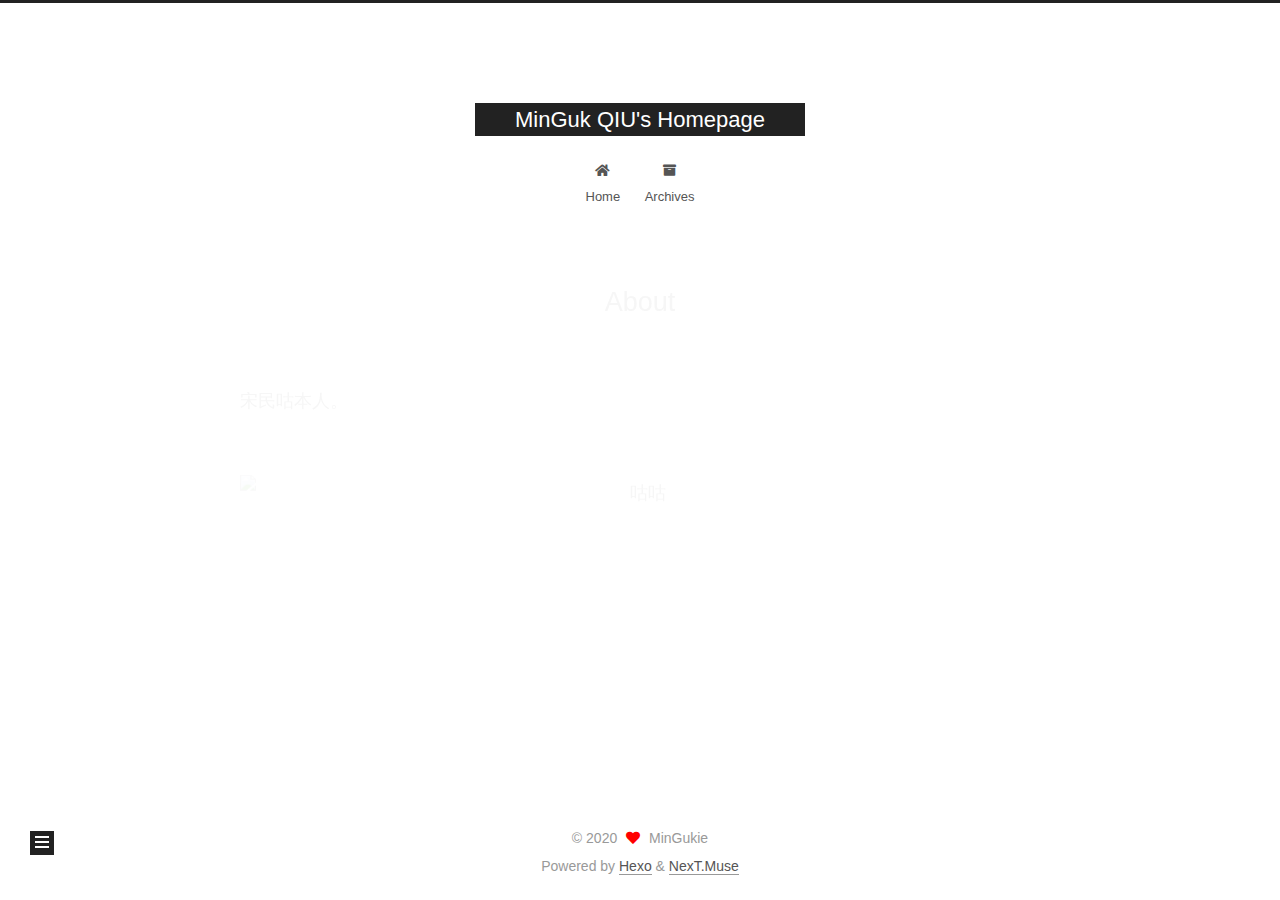
==== about/index.html @ 8b48fa3b "Site updated: 2020-06-20 20:20:13" ====
<!DOCTYPE html>
<html lang="en">
<head>
  <meta charset="UTF-8">
<meta name="viewport" content="width=device-width, initial-scale=1, maximum-scale=2">
<meta name="theme-color" content="#222">
<meta name="generator" content="Hexo 3.9.0">
  <link rel="apple-touch-icon" sizes="180x180" href="/images/apple-touch-icon-next.png">
  <link rel="icon" type="image/png" sizes="32x32" href="/images/favicon-32x32-next.png">
  <link rel="icon" type="image/png" sizes="16x16" href="/images/favicon-16x16-next.png">
  <link rel="mask-icon" href="/images/logo.svg" color="#222">

<link rel="stylesheet" href="/css/main.css">


<link rel="stylesheet" href="/lib/font-awesome/css/all.min.css">

<script id="hexo-configurations">
    var NexT = window.NexT || {};
    var CONFIG = {"hostname":"yoursite.com","root":"/","scheme":"Muse","version":"7.8.0","exturl":false,"sidebar":{"position":"left","display":"post","padding":18,"offset":12,"onmobile":false},"copycode":{"enable":false,"show_result":false,"style":null},"back2top":{"enable":true,"sidebar":false,"scrollpercent":false},"bookmark":{"enable":false,"color":"#222","save":"auto"},"fancybox":false,"mediumzoom":false,"lazyload":false,"pangu":false,"comments":{"style":"tabs","active":null,"storage":true,"lazyload":false,"nav":null},"algolia":{"hits":{"per_page":10},"labels":{"input_placeholder":"Search for Posts","hits_empty":"We didn't find any results for the search: ${query}","hits_stats":"${hits} results found in ${time} ms"}},"localsearch":{"enable":false,"trigger":"auto","top_n_per_article":1,"unescape":false,"preload":false},"motion":{"enable":true,"async":false,"transition":{"post_block":"fadeIn","post_header":"slideDownIn","post_body":"slideDownIn","coll_header":"slideLeftIn","sidebar":"slideUpIn"}}};
  </script>

  <meta name="description" content="宋民咕本人。">
<meta property="og:type" content="website">
<meta property="og:title" content="About">
<meta property="og:url" content="http://yoursite.com/about/index.html">
<meta property="og:site_name" content="MinGuk QIU&#39;s Homepage">
<meta property="og:description" content="宋民咕本人。">
<meta property="og:locale" content="en">
<meta property="og:image" content="http://ww1.sinaimg.cn/large/006yWMp9gy1fmwo9luwwbj30g408zt97.jpg">
<meta property="og:updated_time" content="2019-06-05T09:01:38.000Z">
<meta name="twitter:card" content="summary">
<meta name="twitter:title" content="About">
<meta name="twitter:description" content="宋民咕本人。">
<meta name="twitter:image" content="http://ww1.sinaimg.cn/large/006yWMp9gy1fmwo9luwwbj30g408zt97.jpg">

<link rel="canonical" href="http://yoursite.com/about/">


<script id="page-configurations">
  // https://hexo.io/docs/variables.html
  CONFIG.page = {
    sidebar: "",
    isHome : false,
    isPost : false,
    lang   : 'en'
  };
</script>

  <title>About | MinGuk QIU's Homepage
</title>
  






  <noscript>
  <style>
  .use-motion .brand,
  .use-motion .menu-item,
  .sidebar-inner,
  .use-motion .post-block,
  .use-motion .pagination,
  .use-motion .comments,
  .use-motion .post-header,
  .use-motion .post-body,
  .use-motion .collection-header { opacity: initial; }

  .use-motion .site-title,
  .use-motion .site-subtitle {
    opacity: initial;
    top: initial;
  }

  .use-motion .logo-line-before i { left: initial; }
  .use-motion .logo-line-after i { right: initial; }
  </style>
</noscript>

</head>

<body itemscope itemtype="http://schema.org/WebPage">
  <div class="container use-motion">
    <div class="headband"></div>

    <header class="header" itemscope itemtype="http://schema.org/WPHeader">
      <div class="header-inner"><div class="site-brand-container">
  <div class="site-nav-toggle">
    <div class="toggle" aria-label="Toggle navigation bar">
      <span class="toggle-line toggle-line-first"></span>
      <span class="toggle-line toggle-line-middle"></span>
      <span class="toggle-line toggle-line-last"></span>
    </div>
  </div>

  <div class="site-meta">

    <a href="/" class="brand" rel="start">
      <span class="logo-line-before"><i></i></span>
      <h1 class="site-title">MinGuk QIU's Homepage</h1>
      <span class="logo-line-after"><i></i></span>
    </a>
  </div>

  <div class="site-nav-right">
    <div class="toggle popup-trigger">
    </div>
  </div>
</div>




<nav class="site-nav">
  <ul id="menu" class="main-menu menu">
        <li class="menu-item menu-item-home">

    <a href="/" rel="section"><i class="fa fa-home fa-fw"></i>Home</a>

  </li>
        <li class="menu-item menu-item-archives">

    <a href="/archives/" rel="section"><i class="fa fa-archive fa-fw"></i>Archives</a>

  </li>
  </ul>
</nav>




</div>
    </header>

    
  <div class="back-to-top">
    <i class="fa fa-arrow-up"></i>
    <span>0%</span>
  </div>


    <main class="main">
      <div class="main-inner">
        <div class="content-wrap">
          
  
  

          <div class="content page posts-expand">
            

    
    
    
    <div class="post-block" lang="en">
      <header class="post-header">

<h1 class="post-title" itemprop="name headline">About
</h1>

<div class="post-meta">
  

</div>

</header>

      
      
      
      <div class="post-body">
          <p>宋民咕本人。</p>
<div align="center"><br><img src="http://ww1.sinaimg.cn/large/006yWMp9gy1fmwo9luwwbj30g408zt97.jpg" title="咕咕"><br></div>




      </div>
      
      
      
    </div>
    

    
    
    


          </div>
          
    <div class="comments" id="valine-comments"></div>

<script>
  window.addEventListener('tabs:register', () => {
    let { activeClass } = CONFIG.comments;
    if (CONFIG.comments.storage) {
      activeClass = localStorage.getItem('comments_active') || activeClass;
    }
    if (activeClass) {
      let activeTab = document.querySelector(`a[href="#comment-${activeClass}"]`);
      if (activeTab) {
        activeTab.click();
      }
    }
  });
  if (CONFIG.comments.storage) {
    window.addEventListener('tabs:click', event => {
      if (!event.target.matches('.tabs-comment .tab-content .tab-pane')) return;
      let commentClass = event.target.classList[1];
      localStorage.setItem('comments_active', commentClass);
    });
  }
</script>

        </div>
          
  
  <div class="toggle sidebar-toggle">
    <span class="toggle-line toggle-line-first"></span>
    <span class="toggle-line toggle-line-middle"></span>
    <span class="toggle-line toggle-line-last"></span>
  </div>

  <aside class="sidebar">
    <div class="sidebar-inner">

      <ul class="sidebar-nav motion-element">
        <li class="sidebar-nav-toc">
          Table of Contents
        </li>
        <li class="sidebar-nav-overview">
          Overview
        </li>
      </ul>

      <!--noindex-->
      <div class="post-toc-wrap sidebar-panel">
      </div>
      <!--/noindex-->

      <div class="site-overview-wrap sidebar-panel">
        <div class="site-author motion-element" itemprop="author" itemscope itemtype="http://schema.org/Person">
  <p class="site-author-name" itemprop="name">MinGukie</p>
  <div class="site-description" itemprop="description">Progress, not perfection.</div>
</div>
<div class="site-state-wrap motion-element">
  <nav class="site-state">
      <div class="site-state-item site-state-posts">
          <a href="/archives/">
        
          <span class="site-state-item-count">3</span>
          <span class="site-state-item-name">posts</span>
        </a>
      </div>
      <div class="site-state-item site-state-tags">
        <span class="site-state-item-count">1</span>
        <span class="site-state-item-name">tags</span>
      </div>
  </nav>
</div>



      </div>

    </div>
  </aside>
  <div id="sidebar-dimmer"></div>


      </div>
    </main>

    <footer class="footer">
      <div class="footer-inner">
        

        

<div class="copyright">
  
  &copy; 
  <span itemprop="copyrightYear">2020</span>
  <span class="with-love">
    <i class="fa fa-heart"></i>
  </span>
  <span class="author" itemprop="copyrightHolder">MinGukie</span>
</div>
  <div class="powered-by">Powered by <a href="https://hexo.io" class="theme-link" rel="noopener" target="_blank">Hexo</a> & <a href="https://muse.theme-next.org" class="theme-link" rel="noopener" target="_blank">NexT.Muse</a>
  </div>

        








      </div>
    </footer>
  </div>

  
  <script src="/lib/anime.min.js"></script>
  <script src="/lib/velocity/velocity.min.js"></script>
  <script src="/lib/velocity/velocity.ui.min.js"></script>
<script src="/js/utils.js"></script><script src="/js/motion.js"></script>
<script src="/js/schemes/muse.js"></script>
<script src="/js/next-boot.js"></script>



  















  

  


<script>
NexT.utils.loadComments(document.querySelector('#valine-comments'), () => {
  NexT.utils.getScript('//unpkg.com/valine/dist/Valine.min.js', () => {
    var GUEST = ['nick', 'mail', 'link'];
    var guest = 'nick,mail,link';
    guest = guest.split(',').filter(item => {
      return GUEST.includes(item);
    });
    new Valine({
      el         : '#valine-comments',
      verify     : false,
      notify     : false,
      appId      : 'FqxH0gznSpAzngjdQYqPSKkm-gzGzoHsz',
      appKey     : '3cEfaHCLjLedMYasPHwjASYX',
      placeholder: "Just go go",
      avatar     : 'mm',
      meta       : guest,
      pageSize   : '10' || 10,
      visitor    : false,
      lang       : '' || 'zh-cn',
      path       : location.pathname,
      recordIP   : false,
      serverURLs : ''
    });
  }, window.Valine);
});
</script>

</body>
</html>
---- css/main.css ----
:root {
  --body-bg-color: #fff;
  --content-bg-color: #fff;
  --card-bg-color: #f5f5f5;
  --text-color: #555;
  --blockquote-color: #666;
  --link-color: #555;
  --link-hover-color: #222;
  --brand-color: #fff;
  --brand-hover-color: #fff;
  --table-row-odd-bg-color: #f9f9f9;
  --table-row-hover-bg-color: #f5f5f5;
  --menu-item-bg-color: #f5f5f5;
  --btn-default-bg: #222;
  --btn-default-color: #fff;
  --btn-default-border-color: #222;
  --btn-default-hover-bg: #fff;
  --btn-default-hover-color: #222;
  --btn-default-hover-border-color: #222;
}
html {
  line-height: 1.15; /* 1 */
  -webkit-text-size-adjust: 100%; /* 2 */
}
body {
  margin: 0;
}
main {
  display: block;
}
h1 {
  font-size: 2em;
  margin: 0.67em 0;
}
hr {
  box-sizing: content-box; /* 1 */
  height: 0; /* 1 */
  overflow: visible; /* 2 */
}
pre {
  font-family: monospace, monospace; /* 1 */
  font-size: 1em; /* 2 */
}
a {
  background: transparent;
}
abbr[title] {
  border-bottom: none; /* 1 */
  text-decoration: underline; /* 2 */
  text-decoration: underline dotted; /* 2 */
}
b,
strong {
  font-weight: bolder;
}
code,
kbd,
samp {
  font-family: monospace, monospace; /* 1 */
  font-size: 1em; /* 2 */
}
small {
  font-size: 80%;
}
sub,
sup {
  font-size: 75%;
  line-height: 0;
  position: relative;
  vertical-align: baseline;
}
sub {
  bottom: -0.25em;
}
sup {
  top: -0.5em;
}
img {
  border-style: none;
}
button,
input,
optgroup,
select,
textarea {
  font-family: inherit; /* 1 */
  font-size: 100%; /* 1 */
  line-height: 1.15; /* 1 */
  margin: 0; /* 2 */
}
button,
input {
/* 1 */
  overflow: visible;
}
button,
select {
/* 1 */
  text-transform: none;
}
button,
[type='button'],
[type='reset'],
[type='submit'] {
  -webkit-appearance: button;
}
button::-moz-focus-inner,
[type='button']::-moz-focus-inner,
[type='reset']::-moz-focus-inner,
[type='submit']::-moz-focus-inner {
  border-style: none;
  padding: 0;
}
button:-moz-focusring,
[type='button']:-moz-focusring,
[type='reset']:-moz-focusring,
[type='submit']:-moz-focusring {
  outline: 1px dotted ButtonText;
}
fieldset {
  padding: 0.35em 0.75em 0.625em;
}
legend {
  box-sizing: border-box; /* 1 */
  color: inherit; /* 2 */
  display: table; /* 1 */
  max-width: 100%; /* 1 */
  padding: 0; /* 3 */
  white-space: normal; /* 1 */
}
progress {
  vertical-align: baseline;
}
textarea {
  overflow: auto;
}
[type='checkbox'],
[type='radio'] {
  box-sizing: border-box; /* 1 */
  padding: 0; /* 2 */
}
[type='number']::-webkit-inner-spin-button,
[type='number']::-webkit-outer-spin-button {
  height: auto;
}
[type='search'] {
  outline-offset: -2px; /* 2 */
  -webkit-appearance: textfield; /* 1 */
}
[type='search']::-webkit-search-decoration {
  -webkit-appearance: none;
}
::-webkit-file-upload-button {
  font: inherit; /* 2 */
  -webkit-appearance: button; /* 1 */
}
details {
  display: block;
}
summary {
  display: list-item;
}
template {
  display: none;
}
[hidden] {
  display: none;
}
::selection {
  background: #262a30;
  color: #eee;
}
html,
body {
  height: 100%;
}
body {
  background: var(--body-bg-color);
  color: var(--text-color);
  font-family: 'Lato', "PingFang SC", "Microsoft YaHei", sans-serif;
  font-size: 1em;
  line-height: 2;
}
@media (max-width: 991px) {
  body {
    padding-left: 0 !important;
    padding-right: 0 !important;
  }
}
h1,
h2,
h3,
h4,
h5,
h6 {
  font-family: 'Lato', "PingFang SC", "Microsoft YaHei", sans-serif;
  font-weight: bold;
  line-height: 1.5;
  margin: 20px 0 15px;
}
h1 {
  font-size: 1.5em;
}
h2 {
  font-size: 1.375em;
}
h3 {
  font-size: 1.25em;
}
h4 {
  font-size: 1.125em;
}
h5 {
  font-size: 1em;
}
h6 {
  font-size: 0.875em;
}
p {
  margin: 0 0 20px 0;
}
a,
span.exturl {
  border-bottom: 1px solid #999;
  color: var(--link-color);
  outline: 0;
  text-decoration: none;
  overflow-wrap: break-word;
  word-wrap: break-word;
  cursor: pointer;
}
a:hover,
span.exturl:hover {
  border-bottom-color: var(--link-hover-color);
  color: var(--link-hover-color);
}
iframe,
img,
video {
  display: block;
  margin-left: auto;
  margin-right: auto;
  max-width: 100%;
}
hr {
  background-image: repeating-linear-gradient(-45deg, #ddd, #ddd 4px, transparent 4px, transparent 8px);
  border: 0;
  height: 3px;
  margin: 40px 0;
}
blockquote {
  border-left: 4px solid #ddd;
  color: var(--blockquote-color);
  margin: 0;
  padding: 0 15px;
}
blockquote cite::before {
  content: '-';
  padding: 0 5px;
}
dt {
  font-weight: bold;
}
dd {
  margin: 0;
  padding: 0;
}
kbd {
  background-color: #f5f5f5;
  background-image: linear-gradient(#eee, #fff, #eee);
  border: 1px solid #ccc;
  border-radius: 0.2em;
  box-shadow: 0.1em 0.1em 0.2em rgba(0,0,0,0.1);
  color: #555;
  font-family: inherit;
  padding: 0.1em 0.3em;
  white-space: nowrap;
}
.table-container {
  overflow: auto;
}
table {
  border-collapse: collapse;
  border-spacing: 0;
  font-size: 0.875em;
  margin: 0 0 20px 0;
  width: 100%;
}
tbody tr:nth-of-type(odd) {
  background: var(--table-row-odd-bg-color);
}
tbody tr:hover {
  background: var(--table-row-hover-bg-color);
}
caption,
th,
td {
  font-weight: normal;
  padding: 8px;
  vertical-align: middle;
}
th,
td {
  border: 1px solid #ddd;
  border-bottom: 3px solid #ddd;
}
th {
  font-weight: 700;
  padding-bottom: 10px;
}
td {
  border-bottom-width: 1px;
}
.btn {
  background: var(--btn-default-bg);
  border: 2px solid var(--btn-default-border-color);
  border-radius: 0;
  color: var(--btn-default-color);
  display: inline-block;
  font-size: 0.875em;
  line-height: 2;
  padding: 0 20px;
  text-decoration: none;
  transition-property: background-color;
  transition-delay: 0s;
  transition-duration: 0.2s;
  transition-timing-function: ease-in-out;
}
.btn:hover {
  background: var(--btn-default-hover-bg);
  border-color: var(--btn-default-hover-border-color);
  color: var(--btn-default-hover-color);
}
.btn + .btn {
  margin: 0 0 8px 8px;
}
.btn .fa-fw {
  text-align: left;
  width: 1.285714285714286em;
}
.toggle {
  line-height: 0;
}
.toggle .toggle-line {
  background: #fff;
  display: inline-block;
  height: 2px;
  left: 0;
  position: relative;
  top: 0;
  transition: all 0.4s;
  vertical-align: top;
  width: 100%;
}
.toggle .toggle-line:not(:first-child) {
  margin-top: 3px;
}
.toggle.toggle-arrow .toggle-line-first {
  left: 50%;
  top: 2px;
  transform: rotate(45deg);
  width: 50%;
}
.toggle.toggle-arrow .toggle-line-middle {
  left: 2px;
  width: 90%;
}
.toggle.toggle-arrow .toggle-line-last {
  left: 50%;
  top: -2px;
  transform: rotate(-45deg);
  width: 50%;
}
.toggle.toggle-close .toggle-line-first {
  transform: rotate(-45deg);
  top: 5px;
}
.toggle.toggle-close .toggle-line-middle {
  opacity: 0;
}
.toggle.toggle-close .toggle-line-last {
  transform: rotate(45deg);
  top: -5px;
}
.highlight,
pre {
  background: #f7f7f7;
  color: #4d4d4c;
  line-height: 1.6;
  margin: 0 auto 20px;
}
pre,
code {
  font-family: consolas, Menlo, monospace, "PingFang SC", "Microsoft YaHei";
}
code {
  background: #eee;
  border-radius: 3px;
  color: #555;
  padding: 2px 4px;
  overflow-wrap: break-word;
  word-wrap: break-word;
}
.highlight *::selection {
  background: #d6d6d6;
}
.highlight pre {
  border: 0;
  margin: 0;
  padding: 10px 0;
}
.highlight table {
  border: 0;
  margin: 0;
  width: auto;
}
.highlight td {
  border: 0;
  padding: 0;
}
.highlight figcaption {
  background: #eff2f3;
  color: #4d4d4c;
  display: flex;
  font-size: 0.875em;
  justify-content: space-between;
  line-height: 1.2;
  padding: 0.5em;
}
.highlight figcaption a {
  color: #4d4d4c;
}
.highlight figcaption a:hover {
  border-bottom-color: #4d4d4c;
}
.highlight .gutter {
  -moz-user-select: none;
  -ms-user-select: none;
  -webkit-user-select: none;
  user-select: none;
}
.highlight .gutter pre {
  background: #eff2f3;
  color: #869194;
  padding-left: 10px;
  padding-right: 10px;
  text-align: right;
}
.highlight .code pre {
  background: #f7f7f7;
  padding-left: 10px;
  width: 100%;
}
.gist table {
  width: auto;
}
.gist table td {
  border: 0;
}
pre {
  overflow: auto;
  padding: 10px;
}
pre code {
  background: none;
  color: #4d4d4c;
  font-size: 0.875em;
  padding: 0;
  text-shadow: none;
}
pre .deletion {
  background: #fdd;
}
pre .addition {
  background: #dfd;
}
pre .meta {
  color: #eab700;
  -moz-user-select: none;
  -ms-user-select: none;
  -webkit-user-select: none;
  user-select: none;
}
pre .comment {
  color: #8e908c;
}
pre .variable,
pre .attribute,
pre .tag,
pre .name,
pre .regexp,
pre .ruby .constant,
pre .xml .tag .title,
pre .xml .pi,
pre .xml .doctype,
pre .html .doctype,
pre .css .id,
pre .css .class,
pre .css .pseudo {
  color: #c82829;
}
pre .number,
pre .preprocessor,
pre .built_in,
pre .builtin-name,
pre .literal,
pre .params,
pre .constant,
pre .command {
  color: #f5871f;
}
pre .ruby .class .title,
pre .css .rules .attribute,
pre .string,
pre .symbol,
pre .value,
pre .inheritance,
pre .header,
pre .ruby .symbol,
pre .xml .cdata,
pre .special,
pre .formula {
  color: #718c00;
}
pre .title,
pre .css .hexcolor {
  color: #3e999f;
}
pre .function,
pre .python .decorator,
pre .python .title,
pre .ruby .function .title,
pre .ruby .title .keyword,
pre .perl .sub,
pre .javascript .title,
pre .coffeescript .title {
  color: #4271ae;
}
pre .keyword,
pre .javascript .function {
  color: #8959a8;
}
.blockquote-center {
  border-left: none;
  margin: 40px 0;
  padding: 0;
  position: relative;
  text-align: center;
}
.blockquote-center .fa {
  display: block;
  opacity: 0.6;
  position: absolute;
  width: 100%;
}
.blockquote-center .fa-quote-left {
  border-top: 1px solid #ccc;
  text-align: left;
  top: -20px;
}
.blockquote-center .fa-quote-right {
  border-bottom: 1px solid #ccc;
  text-align: right;
  bottom: -20px;
}
.blockquote-center p,
.blockquote-center div {
  text-align: center;
}
.post-body .group-picture img {
  margin: 0 auto;
  padding: 0 3px;
}
.group-picture-row {
  margin-bottom: 6px;
  overflow: hidden;
}
.group-picture-column {
  float: left;
  margin-bottom: 10px;
}
.post-body .label {
  color: #555;
  display: inline;
  padding: 0 2px;
}
.post-body .label.default {
  background: #f0f0f0;
}
.post-body .label.primary {
  background: #efe6f7;
}
.post-body .label.info {
  background: #e5f2f8;
}
.post-body .label.success {
  background: #e7f4e9;
}
.post-body .label.warning {
  background: #fcf6e1;
}
.post-body .label.danger {
  background: #fae8eb;
}
.post-body .tabs {
  margin-bottom: 20px;
}
.post-body .tabs,
.tabs-comment {
  display: block;
  padding-top: 10px;
  position: relative;
}
.post-body .tabs ul.nav-tabs,
.tabs-comment ul.nav-tabs {
  display: flex;
  flex-wrap: wrap;
  margin: 0;
  margin-bottom: -1px;
  padding: 0;
}
@media (max-width: 413px) {
  .post-body .tabs ul.nav-tabs,
  .tabs-comment ul.nav-tabs {
    display: block;
    margin-bottom: 5px;
  }
}
.post-body .tabs ul.nav-tabs li.tab,
.tabs-comment ul.nav-tabs li.tab {
  border-bottom: 1px solid #ddd;
  border-left: 1px solid transparent;
  border-right: 1px solid transparent;
  border-top: 3px solid transparent;
  flex-grow: 1;
  list-style-type: none;
  border-radius: 0 0 0 0;
}
@media (max-width: 413px) {
  .post-body .tabs ul.nav-tabs li.tab,
  .tabs-comment ul.nav-tabs li.tab {
    border-bottom: 1px solid transparent;
    border-left: 3px solid transparent;
    border-right: 1px solid transparent;
    border-top: 1px solid transparent;
  }
}
@media (max-width: 413px) {
  .post-body .tabs ul.nav-tabs li.tab,
  .tabs-comment ul.nav-tabs li.tab {
    border-radius: 0;
  }
}
.post-body .tabs ul.nav-tabs li.tab a,
.tabs-comment ul.nav-tabs li.tab a {
  border-bottom: initial;
  display: block;
  line-height: 1.8;
  outline: 0;
  padding: 0.25em 0.75em;
  text-align: center;
  transition-delay: 0s;
  transition-duration: 0.2s;
  transition-timing-function: ease-out;
}
.post-body .tabs ul.nav-tabs li.tab a i,
.tabs-comment ul.nav-tabs li.tab a i {
  width: 1.285714285714286em;
}
.post-body .tabs ul.nav-tabs li.tab.active,
.tabs-comment ul.nav-tabs li.tab.active {
  border-bottom: 1px solid transparent;
  border-left: 1px solid #ddd;
  border-right: 1px solid #ddd;
  border-top: 3px solid #fc6423;
}
@media (max-width: 413px) {
  .post-body .tabs ul.nav-tabs li.tab.active,
  .tabs-comment ul.nav-tabs li.tab.active {
    border-bottom: 1px solid #ddd;
    border-left: 3px solid #fc6423;
    border-right: 1px solid #ddd;
    border-top: 1px solid #ddd;
  }
}
.post-body .tabs ul.nav-tabs li.tab.active a,
.tabs-comment ul.nav-tabs li.tab.active a {
  color: var(--link-color);
  cursor: default;
}
.post-body .tabs .tab-content .tab-pane,
.tabs-comment .tab-content .tab-pane {
  border: 1px solid #ddd;
  border-top: 0;
  padding: 20px 20px 0 20px;
  border-radius: 0;
}
.post-body .tabs .tab-content .tab-pane:not(.active),
.tabs-comment .tab-content .tab-pane:not(.active) {
  display: none;
}
.post-body .tabs .tab-content .tab-pane.active,
.tabs-comment .tab-content .tab-pane.active {
  display: block;
}
.post-body .tabs .tab-content .tab-pane.active:nth-of-type(1),
.tabs-comment .tab-content .tab-pane.active:nth-of-type(1) {
  border-radius: 0 0 0 0;
}
@media (max-width: 413px) {
  .post-body .tabs .tab-content .tab-pane.active:nth-of-type(1),
  .tabs-comment .tab-content .tab-pane.active:nth-of-type(1) {
    border-radius: 0;
  }
}
.post-body .note {
  border-radius: 3px;
  margin-bottom: 20px;
  padding: 1em;
  position: relative;
  border: 1px solid #eee;
  border-left-width: 5px;
}
.post-body .note h2,
.post-body .note h3,
.post-body .note h4,
.post-body .note h5,
.post-body .note h6 {
  margin-top: 0;
  border-bottom: initial;
  margin-bottom: 0;
  padding-top: 0;
}
.post-body .note p:first-child,
.post-body .note ul:first-child,
.post-body .note ol:first-child,
.post-body .note table:first-child,
.post-body .note pre:first-child,
.post-body .note blockquote:first-child,
.post-body .note img:first-child {
  margin-top: 0;
}
.post-body .note p:last-child,
.post-body .note ul:last-child,
.post-body .note ol:last-child,
.post-body .note table:last-child,
.post-body .note pre:last-child,
.post-body .note blockquote:last-child,
.post-body .note img:last-child {
  margin-bottom: 0;
}
.post-body .note.default {
  border-left-color: #777;
}
.post-body .note.default h2,
.post-body .note.default h3,
.post-body .note.default h4,
.post-body .note.default h5,
.post-body .note.default h6 {
  color: #777;
}
.post-body .note.primary {
  border-left-color: #6f42c1;
}
.post-body .note.primary h2,
.post-body .note.primary h3,
.post-body .note.primary h4,
.post-body .note.primary h5,
.post-body .note.primary h6 {
  color: #6f42c1;
}
.post-body .note.info {
  border-left-color: #428bca;
}
.post-body .note.info h2,
.post-body .note.info h3,
.post-body .note.info h4,
.post-body .note.info h5,
.post-body .note.info h6 {
  color: #428bca;
}
.post-body .note.success {
  border-left-color: #5cb85c;
}
.post-body .note.success h2,
.post-body .note.success h3,
.post-body .note.success h4,
.post-body .note.success h5,
.post-body .note.success h6 {
  color: #5cb85c;
}
.post-body .note.warning {
  border-left-color: #f0ad4e;
}
.post-body .note.warning h2,
.post-body .note.warning h3,
.post-body .note.warning h4,
.post-body .note.warning h5,
.post-body .note.warning h6 {
  color: #f0ad4e;
}
.post-body .note.danger {
  border-left-color: #d9534f;
}
.post-body .note.danger h2,
.post-body .note.danger h3,
.post-body .note.danger h4,
.post-body .note.danger h5,
.post-body .note.danger h6 {
  color: #d9534f;
}
.pagination .prev,
.pagination .next,
.pagination .page-number,
.pagination .space {
  display: inline-block;
  margin: 0 10px;
  padding: 0 11px;
  position: relative;
  top: -1px;
}
@media (max-width: 767px) {
  .pagination .prev,
  .pagination .next,
  .pagination .page-number,
  .pagination .space {
    margin: 0 5px;
  }
}
.pagination {
  border-top: 1px solid #eee;
  margin: 120px 0 0;
  text-align: center;
}
.pagination .prev,
.pagination .next,
.pagination .page-number {
  border-bottom: 0;
  border-top: 1px solid #eee;
  transition-property: border-color;
  transition-delay: 0s;
  transition-duration: 0.2s;
  transition-timing-function: ease-in-out;
}
.pagination .prev:hover,
.pagination .next:hover,
.pagination .page-number:hover {
  border-top-color: #222;
}
.pagination .space {
  margin: 0;
  padding: 0;
}
.pagination .prev {
  margin-left: 0;
}
.pagination .next {
  margin-right: 0;
}
.pagination .page-number.current {
  background: #ccc;
  border-top-color: #ccc;
  color: #fff;
}
@media (max-width: 767px) {
  .pagination {
    border-top: none;
  }
  .pagination .prev,
  .pagination .next,
  .pagination .page-number {
    border-bottom: 1px solid #eee;
    border-top: 0;
    margin-bottom: 10px;
    padding: 0 10px;
  }
  .pagination .prev:hover,
  .pagination .next:hover,
  .pagination .page-number:hover {
    border-bottom-color: #222;
  }
}
.comments {
  margin-top: 60px;
  overflow: hidden;
}
.comment-button-group {
  display: flex;
  flex-wrap: wrap-reverse;
  justify-content: center;
  margin: 1em 0;
}
.comment-button-group .comment-button {
  margin: 0.1em 0.2em;
}
.comment-button-group .comment-button.active {
  background: var(--btn-default-hover-bg);
  border-color: var(--btn-default-hover-border-color);
  color: var(--btn-default-hover-color);
}
.comment-position {
  display: none;
}
.comment-position.active {
  display: block;
}
.tabs-comment {
  background: var(--content-bg-color);
  margin-top: 4em;
  padding-top: 0;
}
.tabs-comment .comments {
  border: 0;
  box-shadow: none;
  margin-top: 0;
  padding-top: 0;
}
.container {
  min-height: 100%;
  position: relative;
}
.main-inner {
  margin: 0 auto;
  width: 700px;
}
@media (min-width: 1200px) {
  .main-inner {
    width: 800px;
  }
}
@media (min-width: 1600px) {
  .main-inner {
    width: 900px;
  }
}
@media (max-width: 767px) {
  .content-wrap {
    padding: 0 20px;
  }
}
.header {
  background: transparent;
}
.header-inner {
  margin: 0 auto;
  width: 700px;
}
@media (min-width: 1200px) {
  .header-inner {
    width: 800px;
  }
}
@media (min-width: 1600px) {
  .header-inner {
    width: 900px;
  }
}
.site-brand-container {
  display: flex;
  flex-shrink: 0;
  padding: 0 10px;
}
.headband {
  background: #222;
  height: 3px;
}
.site-meta {
  flex-grow: 1;
  text-align: center;
}
@media (max-width: 767px) {
  .site-meta {
    text-align: center;
  }
}
.brand {
  border-bottom: none;
  color: var(--brand-color);
  display: inline-block;
  line-height: 1.375em;
  padding: 0 40px;
  position: relative;
}
.brand:hover {
  color: var(--brand-hover-color);
}
.site-title {
  font-family: 'Lato', "PingFang SC", "Microsoft YaHei", sans-serif;
  font-size: 1.375em;
  font-weight: normal;
  margin: 0;
}
.site-subtitle {
  color: #999;
  font-size: 0.8125em;
  margin: 10px 0;
}
.use-motion .brand {
  opacity: 0;
}
.use-motion .site-title,
.use-motion .site-subtitle,
.use-motion .custom-logo-image {
  opacity: 0;
  position: relative;
  top: -10px;
}
.site-nav-toggle,
.site-nav-right {
  display: none;
}
@media (max-width: 767px) {
  .site-nav-toggle,
  .site-nav-right {
    display: flex;
    flex-direction: column;
    justify-content: center;
  }
}
.site-nav-toggle .toggle,
.site-nav-right .toggle {
  color: var(--text-color);
  padding: 10px;
  width: 22px;
}
.site-nav-toggle .toggle .toggle-line,
.site-nav-right .toggle .toggle-line {
  background: var(--text-color);
  border-radius: 1px;
}
.site-nav {
  display: block;
}
@media (max-width: 767px) {
  .site-nav {
    clear: both;
    display: none;
  }
}
.site-nav.site-nav-on {
  display: block;
}
.menu {
  margin-top: 20px;
  padding-left: 0;
  text-align: center;
}
.menu-item {
  display: inline-block;
  list-style: none;
  margin: 0 10px;
}
@media (max-width: 767px) {
  .menu-item {
    display: block;
    margin-top: 10px;
  }
  .menu-item.menu-item-search {
    display: none;
  }
}
.menu-item a,
.menu-item span.exturl {
  border-bottom: 0;
  display: block;
  font-size: 0.8125em;
  transition-property: border-color;
  transition-delay: 0s;
  transition-duration: 0.2s;
  transition-timing-function: ease-in-out;
}
@media (hover: none) {
  .menu-item a:hover,
  .menu-item span.exturl:hover {
    border-bottom-color: transparent !important;
  }
}
.menu-item .fa,
.menu-item .fab,
.menu-item .far,
.menu-item .fas {
  margin-right: 8px;
}
.menu-item .badge {
  display: inline-block;
  font-weight: bold;
  line-height: 1;
  margin-left: 0.35em;
  margin-top: 0.35em;
  text-align: center;
  white-space: nowrap;
}
@media (max-width: 767px) {
  .menu-item .badge {
    float: right;
    margin-left: 0;
  }
}
.menu-item-active a,
.menu .menu-item a:hover,
.menu .menu-item span.exturl:hover {
  background: var(--menu-item-bg-color);
}
.use-motion .menu-item {
  opacity: 0;
}
.sidebar {
  background: #222;
  bottom: 0;
  box-shadow: inset 0 2px 6px #000;
  position: fixed;
  top: 0;
}
@media (max-width: 991px) {
  .sidebar {
    display: none;
  }
}
.sidebar-inner {
  color: #999;
  padding: 18px 10px;
  text-align: center;
}
.cc-license {
  margin-top: 10px;
  text-align: center;
}
.cc-license .cc-opacity {
  border-bottom: none;
  opacity: 0.7;
}
.cc-license .cc-opacity:hover {
  opacity: 0.9;
}
.cc-license img {
  display: inline-block;
}
.site-author-image {
  border: 2px solid #333;
  display: block;
  margin: 0 auto;
  max-width: 96px;
  padding: 2px;
}
.site-author-name {
  color: #f5f5f5;
  font-weight: normal;
  margin: 5px 0 0;
  text-align: center;
}
.site-description {
  color: #999;
  font-size: 1em;
  margin-top: 5px;
  text-align: center;
}
.links-of-author {
  margin-top: 15px;
}
.links-of-author a,
.links-of-author span.exturl {
  border-bottom-color: #555;
  display: inline-block;
  font-size: 0.8125em;
  margin-bottom: 10px;
  margin-right: 10px;
  vertical-align: middle;
}
.links-of-author a::before,
.links-of-author span.exturl::before {
  background: #f4ff42;
  border-radius: 50%;
  content: ' ';
  display: inline-block;
  height: 4px;
  margin-right: 3px;
  vertical-align: middle;
  width: 4px;
}
.sidebar-button {
  margin-top: 15px;
}
.sidebar-button a {
  border: 1px solid #fc6423;
  border-radius: 4px;
  color: #fc6423;
  display: inline-block;
  padding: 0 15px;
}
.sidebar-button a .fa,
.sidebar-button a .fab,
.sidebar-button a .far,
.sidebar-button a .fas {
  margin-right: 5px;
}
.sidebar-button a:hover {
  background: #fc6423;
  border: 1px solid #fc6423;
  color: #fff;
}
.sidebar-button a:hover .fa,
.sidebar-button a:hover .fab,
.sidebar-button a:hover .far,
.sidebar-button a:hover .fas {
  color: #fff;
}
.links-of-blogroll {
  font-size: 0.8125em;
  margin-top: 10px;
}
.links-of-blogroll-title {
  font-size: 0.875em;
  font-weight: 600;
  margin-top: 0;
}
.links-of-blogroll-list {
  list-style: none;
  margin: 0;
  padding: 0;
}
#sidebar-dimmer {
  display: none;
}
@media (max-width: 767px) {
  #sidebar-dimmer {
    background: #000;
    display: block;
    height: 100%;
    left: 100%;
    opacity: 0;
    position: fixed;
    top: 0;
    width: 100%;
    z-index: 1100;
  }
  .sidebar-active + #sidebar-dimmer {
    opacity: 0.7;
    transform: translateX(-100%);
    transition: opacity 0.5s;
  }
}
.sidebar-nav {
  margin: 0;
  padding-bottom: 20px;
  padding-left: 0;
}
.sidebar-nav li {
  border-bottom: 1px solid transparent;
  color: #666;
  cursor: pointer;
  display: inline-block;
  font-size: 0.875em;
}
.sidebar-nav li.sidebar-nav-overview {
  margin-left: 10px;
}
.sidebar-nav li:hover {
  color: #f5f5f5;
}
.sidebar-nav .sidebar-nav-active {
  border-bottom-color: #87daff;
  color: #87daff;
}
.sidebar-nav .sidebar-nav-active:hover {
  color: #87daff;
}
.sidebar-panel {
  display: none;
  overflow-x: hidden;
  overflow-y: auto;
}
.sidebar-panel-active {
  display: block;
}
.sidebar-toggle {
  background: #222;
  bottom: 45px;
  cursor: pointer;
  height: 14px;
  left: 30px;
  padding: 5px;
  position: fixed;
  width: 14px;
  z-index: 1300;
}
@media (max-width: 991px) {
  .sidebar-toggle {
    left: 20px;
    opacity: 0.8;
    display: none;
  }
}
.sidebar-toggle:hover .toggle-line {
  background: #87daff;
}
.post-toc {
  font-size: 0.875em;
}
.post-toc ol {
  list-style: none;
  margin: 0;
  padding: 0 2px 5px 10px;
  text-align: left;
}
.post-toc ol > ol {
  padding-left: 0;
}
.post-toc ol a {
  transition-property: all;
  transition-delay: 0s;
  transition-duration: 0.2s;
  transition-timing-function: ease-in-out;
}
.post-toc .nav-item {
  line-height: 1.8;
  overflow: hidden;
  text-overflow: ellipsis;
  white-space: nowrap;
}
.post-toc .nav .nav-child {
  display: none;
}
.post-toc .nav .active > .nav-child {
  display: block;
}
.post-toc .nav .active-current > .nav-child {
  display: block;
}
.post-toc .nav .active-current > .nav-child > .nav-item {
  display: block;
}
.post-toc .nav .active > a {
  border-bottom-color: #87daff;
  color: #87daff;
}
.post-toc .nav .active-current > a {
  color: #87daff;
}
.post-toc .nav .active-current > a:hover {
  color: #87daff;
}
.site-state {
  display: flex;
  justify-content: center;
  line-height: 1.4;
  margin-top: 10px;
  overflow: hidden;
  text-align: center;
  white-space: nowrap;
}
.site-state-item {
  padding: 0 15px;
}
.site-state-item:not(:first-child) {
  border-left: 1px solid #333;
}
.site-state-item a {
  border-bottom: none;
}
.site-state-item-count {
  display: block;
  font-size: 1.25em;
  font-weight: 600;
  text-align: center;
}
.site-state-item-name {
  color: inherit;
  font-size: 0.875em;
}
.footer {
  color: #999;
  font-size: 0.875em;
  padding: 20px 0;
}
.footer.footer-fixed {
  bottom: 0;
  left: 0;
  position: absolute;
  right: 0;
}
.footer-inner {
  box-sizing: border-box;
  margin: 0 auto;
  text-align: center;
  width: 700px;
}
@media (min-width: 1200px) {
  .footer-inner {
    width: 800px;
  }
}
@media (min-width: 1600px) {
  .footer-inner {
    width: 900px;
  }
}
.languages {
  display: inline-block;
  font-size: 1.125em;
  position: relative;
}
.languages .lang-select-label span {
  margin: 0 0.5em;
}
.languages .lang-select {
  height: 100%;
  left: 0;
  opacity: 0;
  position: absolute;
  top: 0;
  width: 100%;
}
.with-love {
  color: #ff0000;
  display: inline-block;
  margin: 0 5px;
}
.powered-by,
.theme-info {
  display: inline-block;
}
@-moz-keyframes iconAnimate {
  0%, 100% {
    transform: scale(1);
  }
  10%, 30% {
    transform: scale(0.9);
  }
  20%, 40%, 60%, 80% {
    transform: scale(1.1);
  }
  50%, 70% {
    transform: scale(1.1);
  }
}
@-webkit-keyframes iconAnimate {
  0%, 100% {
    transform: scale(1);
  }
  10%, 30% {
    transform: scale(0.9);
  }
  20%, 40%, 60%, 80% {
    transform: scale(1.1);
  }
  50%, 70% {
    transform: scale(1.1);
  }
}
@-o-keyframes iconAnimate {
  0%, 100% {
    transform: scale(1);
  }
  10%, 30% {
    transform: scale(0.9);
  }
  20%, 40%, 60%, 80% {
    transform: scale(1.1);
  }
  50%, 70% {
    transform: scale(1.1);
  }
}
@keyframes iconAnimate {
  0%, 100% {
    transform: scale(1);
  }
  10%, 30% {
    transform: scale(0.9);
  }
  20%, 40%, 60%, 80% {
    transform: scale(1.1);
  }
  50%, 70% {
    transform: scale(1.1);
  }
}
.back-to-top {
  font-size: 12px;
  text-align: center;
  transition-delay: 0s;
  transition-duration: 0.2s;
  transition-timing-function: ease-in-out;
}
.back-to-top {
  background: #222;
  bottom: -100px;
  box-sizing: border-box;
  color: #fff;
  cursor: pointer;
  left: 30px;
  opacity: 1;
  padding: 0 6px;
  position: fixed;
  transition-property: bottom;
  z-index: 1300;
  width: 24px;
}
.back-to-top span {
  display: none;
}
.back-to-top:hover {
  color: #87daff;
}
.back-to-top.back-to-top-on {
  bottom: 19px;
}
@media (max-width: 991px) {
  .back-to-top {
    left: 20px;
    opacity: 0.8;
  }
}
.post-body {
  font-family: 'Lato', "PingFang SC", "Microsoft YaHei", sans-serif;
  overflow-wrap: break-word;
  word-wrap: break-word;
}
@media (min-width: 1200px) {
  .post-body {
    font-size: 1.125em;
  }
}
.post-body .exturl .fa {
  font-size: 0.875em;
  margin-left: 4px;
}
.post-body .image-caption,
.post-body .figure .caption {
  color: #999;
  font-size: 0.875em;
  font-weight: bold;
  line-height: 1;
  margin: -20px auto 15px;
  text-align: center;
}
.post-sticky-flag {
  display: inline-block;
  transform: rotate(30deg);
}
.post-button {
  margin-top: 40px;
  text-align: center;
}
.use-motion .post-block,
.use-motion .pagination,
.use-motion .comments {
  opacity: 0;
}
.use-motion .post-header {
  opacity: 0;
}
.use-motion .post-body {
  opacity: 0;
}
.use-motion .collection-header {
  opacity: 0;
}
.posts-collapse {
  margin-left: 35px;
  position: relative;
}
@media (max-width: 767px) {
  .posts-collapse {
    margin-left: 0px;
    margin-right: 0px;
  }
}
.posts-collapse .collection-title {
  font-size: 1.125em;
  position: relative;
}
.posts-collapse .collection-title::before {
  background: #999;
  border: 1px solid #fff;
  border-radius: 50%;
  content: ' ';
  height: 10px;
  left: 0;
  margin-left: -6px;
  margin-top: -4px;
  position: absolute;
  top: 50%;
  width: 10px;
}
.posts-collapse .collection-year {
  font-size: 1.5em;
  font-weight: bold;
  margin: 60px 0;
  position: relative;
}
.posts-collapse .collection-year::before {
  background: #bbb;
  border-radius: 50%;
  content: ' ';
  height: 8px;
  left: 0;
  margin-left: -4px;
  margin-top: -4px;
  position: absolute;
  top: 50%;
  width: 8px;
}
.posts-collapse .collection-header {
  display: block;
  margin: 0 0 0 20px;
}
.posts-collapse .collection-header small {
  color: #bbb;
  margin-left: 5px;
}
.posts-collapse .post-header {
  border-bottom: 1px dashed #ccc;
  margin: 30px 0;
  padding-left: 15px;
  position: relative;
  transition-property: border;
  transition-delay: 0s;
  transition-duration: 0.2s;
  transition-timing-function: ease-in-out;
}
.posts-collapse .post-header::before {
  background: #bbb;
  border: 1px solid #fff;
  border-radius: 50%;
  content: ' ';
  height: 6px;
  left: 0;
  margin-left: -4px;
  position: absolute;
  top: 0.75em;
  transition-property: background;
  width: 6px;
  transition-delay: 0s;
  transition-duration: 0.2s;
  transition-timing-function: ease-in-out;
}
.posts-collapse .post-header:hover {
  border-bottom-color: #666;
}
.posts-collapse .post-header:hover::before {
  background: #222;
}
.posts-collapse .post-meta {
  display: inline;
  font-size: 0.75em;
  margin-right: 10px;
}
.posts-collapse .post-title {
  display: inline;
}
.posts-collapse .post-title a,
.posts-collapse .post-title span.exturl {
  border-bottom: none;
  color: var(--link-color);
}
.posts-collapse .post-title .fa-external-link-alt {
  font-size: 0.875em;
  margin-left: 5px;
}
.posts-collapse::before {
  background: #f5f5f5;
  content: ' ';
  height: 100%;
  left: 0;
  margin-left: -2px;
  position: absolute;
  top: 1.25em;
  width: 4px;
}
.post-eof {
  background: #ccc;
  height: 1px;
  margin: 80px auto 60px;
  text-align: center;
  width: 8%;
}
.post-block:last-of-type .post-eof {
  display: none;
}
.content {
  padding-top: 40px;
}
@media (min-width: 992px) {
  .post-body {
    text-align: justify;
  }
}
@media (max-width: 991px) {
  .post-body {
    text-align: justify;
  }
}
.post-body h1,
.post-body h2,
.post-body h3,
.post-body h4,
.post-body h5,
.post-body h6 {
  padding-top: 10px;
}
.post-body h1 .header-anchor,
.post-body h2 .header-anchor,
.post-body h3 .header-anchor,
.post-body h4 .header-anchor,
.post-body h5 .header-anchor,
.post-body h6 .header-anchor {
  border-bottom-style: none;
  color: #ccc;
  float: right;
  margin-left: 10px;
  visibility: hidden;
}
.post-body h1 .header-anchor:hover,
.post-body h2 .header-anchor:hover,
.post-body h3 .header-anchor:hover,
.post-body h4 .header-anchor:hover,
.post-body h5 .header-anchor:hover,
.post-body h6 .header-anchor:hover {
  color: inherit;
}
.post-body h1:hover .header-anchor,
.post-body h2:hover .header-anchor,
.post-body h3:hover .header-anchor,
.post-body h4:hover .header-anchor,
.post-body h5:hover .header-anchor,
.post-body h6:hover .header-anchor {
  visibility: visible;
}
.post-body iframe,
.post-body img,
.post-body video {
  margin-bottom: 20px;
}
.post-body .video-container {
  height: 0;
  margin-bottom: 20px;
  overflow: hidden;
  padding-top: 75%;
  position: relative;
  width: 100%;
}
.post-body .video-container iframe,
.post-body .video-container object,
.post-body .video-container embed {
  height: 100%;
  left: 0;
  margin: 0;
  position: absolute;
  top: 0;
  width: 100%;
}
.post-gallery {
  align-items: center;
  display: grid;
  grid-gap: 10px;
  grid-template-columns: 1fr 1fr 1fr;
  margin-bottom: 20px;
}
@media (max-width: 767px) {
  .post-gallery {
    grid-template-columns: 1fr 1fr;
  }
}
.post-gallery a {
  border: 0;
}
.post-gallery img {
  margin: 0;
}
.posts-expand .post-header {
  font-size: 1.125em;
}
.posts-expand .post-title {
  font-size: 1.5em;
  font-weight: normal;
  margin: initial;
  text-align: center;
  overflow-wrap: break-word;
  word-wrap: break-word;
}
.posts-expand .post-title-link {
  border-bottom: none;
  color: var(--link-color);
  display: inline-block;
  position: relative;
  vertical-align: top;
}
.posts-expand .post-title-link::before {
  background: var(--link-color);
  bottom: 0;
  content: '';
  height: 2px;
  left: 0;
  position: absolute;
  transform: scaleX(0);
  visibility: hidden;
  width: 100%;
  transition-delay: 0s;
  transition-duration: 0.2s;
  transition-timing-function: ease-in-out;
}
.posts-expand .post-title-link:hover::before {
  transform: scaleX(1);
  visibility: visible;
}
.posts-expand .post-title-link .fa-external-link-alt {
  font-size: 0.875em;
  margin-left: 5px;
}
.posts-expand .post-meta {
  color: #999;
  font-family: 'Lato', "PingFang SC", "Microsoft YaHei", sans-serif;
  font-size: 0.75em;
  margin: 3px 0 60px 0;
  text-align: center;
}
.posts-expand .post-meta .post-description {
  font-size: 0.875em;
  margin-top: 2px;
}
.posts-expand .post-meta time {
  border-bottom: 1px dashed #999;
  cursor: pointer;
}
.post-meta .post-meta-item + .post-meta-item::before {
  content: '|';
  margin: 0 0.5em;
}
.post-meta-divider {
  margin: 0 0.5em;
}
.post-meta-item-icon {
  margin-right: 3px;
}
@media (max-width: 991px) {
  .post-meta-item-icon {
    display: inline-block;
  }
}
@media (max-width: 991px) {
  .post-meta-item-text {
    display: none;
  }
}
.post-nav {
  border-top: 1px solid #eee;
  display: flex;
  justify-content: space-between;
  margin-top: 15px;
  padding: 10px 5px 0;
}
.post-nav-item {
  flex: 1;
}
.post-nav-item a {
  border-bottom: none;
  display: block;
  font-size: 0.875em;
  line-height: 1.6;
  position: relative;
}
.post-nav-item a:active {
  top: 2px;
}
.post-nav-item .fa {
  font-size: 0.75em;
}
.post-nav-item:first-child {
  margin-right: 15px;
}
.post-nav-item:first-child .fa {
  margin-right: 5px;
}
.post-nav-item:last-child {
  margin-left: 15px;
  text-align: right;
}
.post-nav-item:last-child .fa {
  margin-left: 5px;
}
.rtl.post-body p,
.rtl.post-body a,
.rtl.post-body h1,
.rtl.post-body h2,
.rtl.post-body h3,
.rtl.post-body h4,
.rtl.post-body h5,
.rtl.post-body h6,
.rtl.post-body li,
.rtl.post-body ul,
.rtl.post-body ol {
  direction: rtl;
  font-family: UKIJ Ekran;
}
.rtl.post-title {
  font-family: UKIJ Ekran;
}
.post-tags {
  margin-top: 40px;
  text-align: center;
}
.post-tags a {
  display: inline-block;
  font-size: 0.8125em;
}
.post-tags a:not(:last-child) {
  margin-right: 10px;
}
.post-widgets {
  border-top: 1px solid #eee;
  margin-top: 15px;
  text-align: center;
}
.wp_rating {
  height: 20px;
  line-height: 20px;
  margin-top: 10px;
  padding-top: 6px;
  text-align: center;
}
.social-like {
  display: flex;
  font-size: 0.875em;
  justify-content: center;
  text-align: center;
}
.reward-container {
  margin: 20px auto;
  padding: 10px 0;
  text-align: center;
  width: 90%;
}
.reward-container button {
  background: transparent;
  border: 1px solid #fc6423;
  border-radius: 0;
  color: #fc6423;
  cursor: pointer;
  line-height: 2;
  outline: 0;
  padding: 0 15px;
  vertical-align: text-top;
}
.reward-container button:hover {
  background: #fc6423;
  border: 1px solid transparent;
  color: #fa9366;
}
#qr {
  padding-top: 20px;
}
#qr a {
  border: 0;
}
#qr img {
  display: inline-block;
  margin: 0.8em 2em 0 2em;
  max-width: 100%;
  width: 180px;
}
#qr p {
  text-align: center;
}
.category-all-page .category-all-title {
  text-align: center;
}
.category-all-page .category-all {
  margin-top: 20px;
}
.category-all-page .category-list {
  list-style: none;
  margin: 0;
  padding: 0;
}
.category-all-page .category-list-item {
  margin: 5px 10px;
}
.category-all-page .category-list-count {
  color: #bbb;
}
.category-all-page .category-list-count::before {
  content: ' (';
  display: inline;
}
.category-all-page .category-list-count::after {
  content: ') ';
  display: inline;
}
.category-all-page .category-list-child {
  padding-left: 10px;
}
.event-list {
  padding: 0;
}
.event-list hr {
  background: #222;
  margin: 20px 0 45px 0;
}
.event-list hr::after {
  background: #222;
  color: #fff;
  content: 'NOW';
  display: inline-block;
  font-weight: bold;
  padding: 0 5px;
  text-align: right;
}
.event-list .event {
  background: #222;
  margin: 20px 0;
  min-height: 40px;
  padding: 15px 0 15px 10px;
}
.event-list .event .event-summary {
  color: #fff;
  margin: 0;
  padding-bottom: 3px;
}
.event-list .event .event-summary::before {
  animation: dot-flash 1s alternate infinite ease-in-out;
  color: #fff;
  content: '\f111';
  display: inline-block;
  font-size: 10px;
  margin-right: 25px;
  vertical-align: middle;
  font-family: 'Font Awesome 5 Free';
  font-weight: 900;
}
.event-list .event .event-relative-time {
  color: #bbb;
  display: inline-block;
  font-size: 12px;
  font-weight: normal;
  padding-left: 12px;
}
.event-list .event .event-details {
  color: #fff;
  display: block;
  line-height: 18px;
  margin-left: 56px;
  padding-bottom: 6px;
  padding-top: 3px;
  text-indent: -24px;
}
.event-list .event .event-details::before {
  color: #fff;
  display: inline-block;
  margin-right: 9px;
  text-align: center;
  text-indent: 0;
  width: 14px;
  font-family: 'Font Awesome 5 Free';
  font-weight: 900;
}
.event-list .event .event-details.event-location::before {
  content: '\f041';
}
.event-list .event .event-details.event-duration::before {
  content: '\f017';
}
.event-list .event-past {
  background: #f5f5f5;
}
.event-list .event-past .event-summary,
.event-list .event-past .event-details {
  color: #bbb;
  opacity: 0.9;
}
.event-list .event-past .event-summary::before,
.event-list .event-past .event-details::before {
  animation: none;
  color: #bbb;
}
@-moz-keyframes dot-flash {
  from {
    opacity: 1;
    transform: scale(1);
  }
  to {
    opacity: 0;
    transform: scale(0.8);
  }
}
@-webkit-keyframes dot-flash {
  from {
    opacity: 1;
    transform: scale(1);
  }
  to {
    opacity: 0;
    transform: scale(0.8);
  }
}
@-o-keyframes dot-flash {
  from {
    opacity: 1;
    transform: scale(1);
  }
  to {
    opacity: 0;
    transform: scale(0.8);
  }
}
@keyframes dot-flash {
  from {
    opacity: 1;
    transform: scale(1);
  }
  to {
    opacity: 0;
    transform: scale(0.8);
  }
}
ul.breadcrumb {
  font-size: 0.75em;
  list-style: none;
  margin: 1em 0;
  padding: 0 2em;
  text-align: center;
}
ul.breadcrumb li {
  display: inline;
}
ul.breadcrumb li + li::before {
  content: '/\00a0';
  font-weight: normal;
  padding: 0.5em;
}
ul.breadcrumb li + li:last-child {
  font-weight: bold;
}
.tag-cloud {
  text-align: center;
}
.tag-cloud a {
  display: inline-block;
  margin: 10px;
}
.tag-cloud a:hover {
  color: var(--link-hover-color) !important;
}
@media (max-width: 767px) {
  .header-inner,
  .main-inner,
  .footer-inner {
    width: auto;
  }
}
.header-inner {
  padding-top: 100px;
}
@media (max-width: 767px) {
  .header-inner {
    padding-top: 50px;
  }
}
.main-inner {
  padding-bottom: 60px;
}
.content {
  padding-top: 70px;
}
@media (max-width: 767px) {
  .content {
    padding-top: 35px;
  }
}
embed {
  display: block;
  margin: 0 auto 25px auto;
}
.custom-logo .site-meta-headline {
  text-align: center;
}
.custom-logo .site-title {
  color: #222;
  margin: 10px auto 0;
}
.custom-logo .site-title a {
  border: 0;
}
.custom-logo-image {
  background: #fff;
  margin: 0 auto;
  max-width: 150px;
  padding: 5px;
}
.brand {
  background: var(--btn-default-bg);
}
@media (max-width: 767px) {
  .site-nav {
    border-bottom: 1px solid #ddd;
    border-top: 1px solid #ddd;
    left: 0;
    margin: 0;
    padding: 0;
    width: 100%;
  }
}
@media (max-width: 767px) {
  .menu {
    text-align: left;
  }
}
.menu-item-active a,
.menu .menu-item a:hover,
.menu .menu-item span.exturl:hover {
  background: transparent;
  border-bottom: 1px solid var(--link-hover-color) !important;
}
@media (max-width: 767px) {
  .menu-item-active a,
  .menu .menu-item a:hover,
  .menu .menu-item span.exturl:hover {
    border-bottom: 1px dotted #ddd !important;
  }
}
@media (max-width: 767px) {
  .menu .menu-item {
    margin: 0 10px;
  }
}
.menu .menu-item a,
.menu .menu-item span.exturl {
  border-bottom: 1px solid transparent;
}
@media (max-width: 767px) {
  .menu .menu-item a,
  .menu .menu-item span.exturl {
    padding: 5px 10px;
  }
}
@media (min-width: 768px) {
  .menu .menu-item .fa,
  .menu .menu-item .fab,
  .menu .menu-item .far,
  .menu .menu-item .fas {
    display: block;
    line-height: 2;
    margin-right: 0;
    width: 100%;
  }
}
.menu .menu-item .badge {
  background: #eee;
  padding: 1px 4px;
}
.sub-menu {
  margin: 10px 0;
}
.sub-menu .menu-item {
  display: inline-block;
}
.sidebar {
  left: -320px;
}
.sidebar.sidebar-active {
  left: 0;
}
.sidebar {
  width: 320px;
  z-index: 1200;
  transition-delay: 0s;
  transition-duration: 0.2s;
  transition-timing-function: ease-out;
}
.sidebar a,
.sidebar span.exturl {
  border-bottom-color: #555;
  color: #999;
}
.sidebar a:hover,
.sidebar span.exturl:hover {
  border-bottom-color: #eee;
  color: #eee;
}
.links-of-blogroll-item {
  padding: 2px 10px;
}
.links-of-blogroll-item a,
.links-of-blogroll-item span.exturl {
  box-sizing: border-box;
  display: inline-block;
  max-width: 280px;
  overflow: hidden;
  text-overflow: ellipsis;
  white-space: nowrap;
}
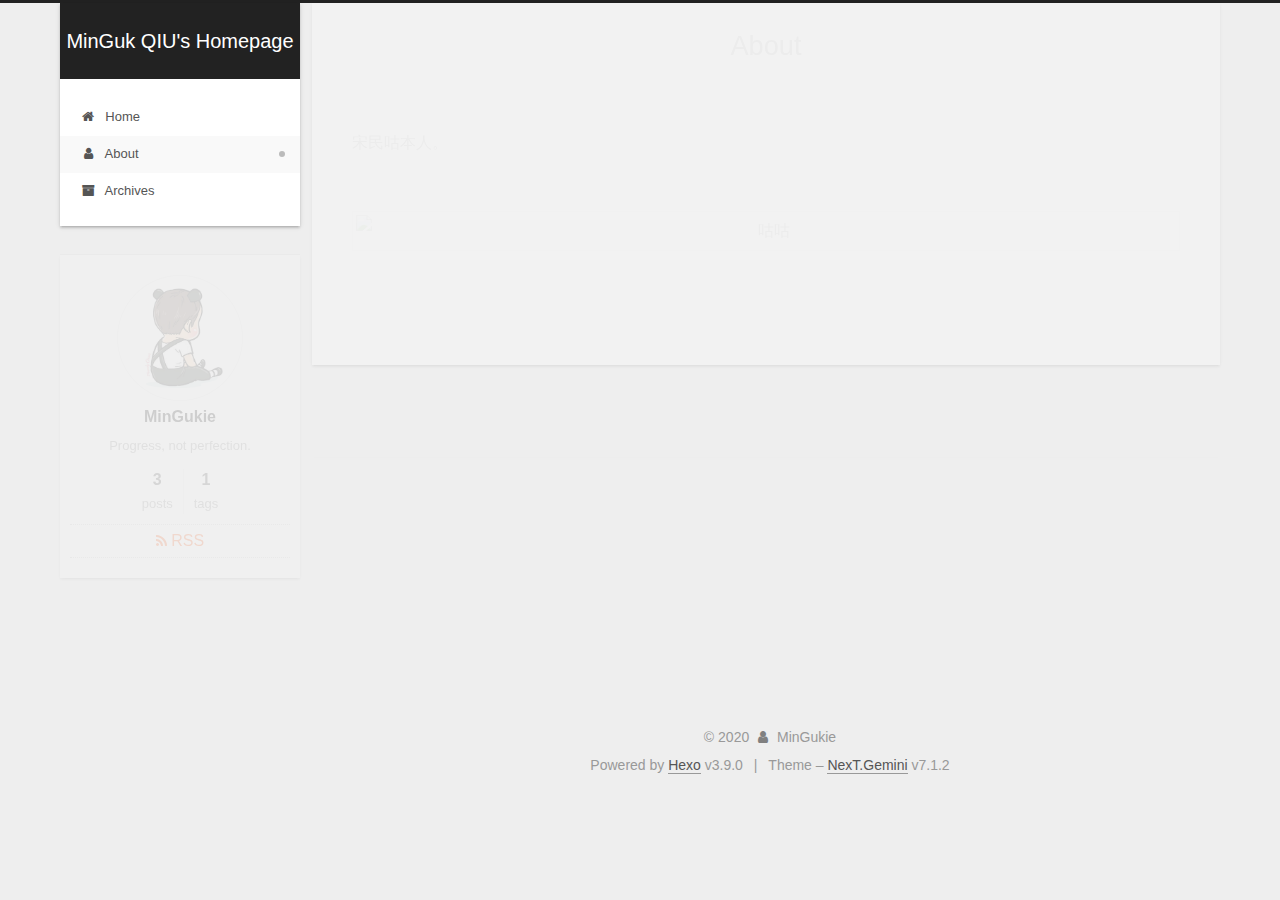
==== commit 85fffbc9: "Site updated: 2020-06-20 20:28:22" ====
--- a/about/index.html
+++ b/about/index.html
@@ -1,24 +1,100 @@
 <!DOCTYPE html>
-<html lang="en">
-<head>
+
+
+
+
+
+
+
+
+
+
+
+
+  
+
+
+<html class="theme-next gemini use-motion" lang="en">
+<head><meta name="generator" content="Hexo 3.9.0">
   <meta charset="UTF-8">
+<meta http-equiv="X-UA-Compatible" content="IE=edge">
 <meta name="viewport" content="width=device-width, initial-scale=1, maximum-scale=2">
 <meta name="theme-color" content="#222">
-<meta name="generator" content="Hexo 3.9.0">
-  <link rel="apple-touch-icon" sizes="180x180" href="/images/apple-touch-icon-next.png">
-  <link rel="icon" type="image/png" sizes="32x32" href="/images/favicon-32x32-next.png">
-  <link rel="icon" type="image/png" sizes="16x16" href="/images/favicon-16x16-next.png">
-  <link rel="mask-icon" href="/images/logo.svg" color="#222">
-
-<link rel="stylesheet" href="/css/main.css">
-
-
-<link rel="stylesheet" href="/lib/font-awesome/css/all.min.css">
-
-<script id="hexo-configurations">
-    var NexT = window.NexT || {};
-    var CONFIG = {"hostname":"yoursite.com","root":"/","scheme":"Muse","version":"7.8.0","exturl":false,"sidebar":{"position":"left","display":"post","padding":18,"offset":12,"onmobile":false},"copycode":{"enable":false,"show_result":false,"style":null},"back2top":{"enable":true,"sidebar":false,"scrollpercent":false},"bookmark":{"enable":false,"color":"#222","save":"auto"},"fancybox":false,"mediumzoom":false,"lazyload":false,"pangu":false,"comments":{"style":"tabs","active":null,"storage":true,"lazyload":false,"nav":null},"algolia":{"hits":{"per_page":10},"labels":{"input_placeholder":"Search for Posts","hits_empty":"We didn't find any results for the search: ${query}","hits_stats":"${hits} results found in ${time} ms"}},"localsearch":{"enable":false,"trigger":"auto","top_n_per_article":1,"unescape":false,"preload":false},"motion":{"enable":true,"async":false,"transition":{"post_block":"fadeIn","post_header":"slideDownIn","post_body":"slideDownIn","coll_header":"slideLeftIn","sidebar":"slideUpIn"}}};
-  </script>
+
+
+
+
+
+
+
+
+
+
+
+
+
+
+
+
+
+
+
+
+
+
+
+
+<link rel="stylesheet" href="/lib/font-awesome/css/font-awesome.min.css?v=4.6.2">
+
+<link rel="stylesheet" href="/css/main.css?v=7.1.2">
+
+
+  <link rel="apple-touch-icon" sizes="180x180" href="/images/apple-touch-icon-next.png?v=7.1.2">
+
+
+  <link rel="icon" type="image/png" sizes="32x32" href="/images/favicon-32x32-next.png?v=7.1.2">
+
+
+  <link rel="icon" type="image/png" sizes="16x16" href="/images/favicon-16x16-next.png?v=7.1.2">
+
+
+  <link rel="mask-icon" href="/images/logo.svg?v=7.1.2" color="#222">
+
+
+
+
+
+
+
+<script id="hexo.configurations">
+  var NexT = window.NexT || {};
+  var CONFIG = {
+    root: '/',
+    scheme: 'Gemini',
+    version: '7.1.2',
+    sidebar: {"position":"left","display":"post","offset":12,"onmobile":false,"dimmer":false},
+    back2top: true,
+    back2top_sidebar: false,
+    fancybox: false,
+    fastclick: false,
+    lazyload: false,
+    tabs: true,
+    motion: {"enable":true,"async":false,"transition":{"post_block":"fadeIn","post_header":"slideDownIn","post_body":"slideDownIn","coll_header":"slideLeftIn","sidebar":"slideUpIn"}},
+    algolia: {
+      applicationID: '',
+      apiKey: '',
+      indexName: '',
+      hits: {"per_page":10},
+      labels: {"input_placeholder":"Search for Posts","hits_empty":"We didn't find any results for the search: ${query}","hits_stats":"${hits} results found in ${time} ms"}
+    }
+  };
+</script>
+
+
+  
+
+
+
 
   <meta name="description" content="宋民咕本人。">
 <meta property="og:type" content="website">
@@ -34,22 +110,34 @@
 <meta name="twitter:description" content="宋民咕本人。">
 <meta name="twitter:image" content="http://ww1.sinaimg.cn/large/006yWMp9gy1fmwo9luwwbj30g408zt97.jpg">
 
-<link rel="canonical" href="http://yoursite.com/about/">
-
-
-<script id="page-configurations">
-  // https://hexo.io/docs/variables.html
+
+  
+
+
+  <link rel="alternate" href="/atom.xml" title="MinGuk QIU's Homepage" type="application/atom+xml">
+
+
+
+  
+  
+  <link rel="canonical" href="http://yoursite.com/about/">
+
+
+
+<script id="page.configurations">
   CONFIG.page = {
     sidebar: "",
-    isHome : false,
-    isPost : false,
-    lang   : 'en'
   };
 </script>
 
-  <title>About | MinGuk QIU's Homepage
-</title>
-  
+  <title>About | MinGuk QIU's Homepage</title>
+  
+
+
+
+
+
+
 
 
 
@@ -58,6 +146,7 @@
 
   <noscript>
   <style>
+  .use-motion .motion-element,
   .use-motion .brand,
   .use-motion .menu-item,
   .sidebar-inner,
@@ -66,8 +155,9 @@
   .use-motion .comments,
   .use-motion .post-header,
   .use-motion .post-body,
-  .use-motion .collection-header { opacity: initial; }
-
+  .use-motion .collection-title { opacity: initial; }
+
+  .use-motion .logo,
   .use-motion .site-title,
   .use-motion .site-subtitle {
     opacity: initial;
@@ -81,288 +171,536 @@
 
 </head>
 
-<body itemscope itemtype="http://schema.org/WebPage">
-  <div class="container use-motion">
+<body itemscope itemtype="http://schema.org/WebPage" lang="en">
+
+  
+  
+    
+  
+
+  <div class="container sidebar-position-left page-post-detail">
     <div class="headband"></div>
 
-    <header class="header" itemscope itemtype="http://schema.org/WPHeader">
-      <div class="header-inner"><div class="site-brand-container">
+    <header id="header" class="header" itemscope itemtype="http://schema.org/WPHeader">
+      <div class="header-inner"><div class="site-brand-wrapper">
+  <div class="site-meta">
+    
+
+    <div class="custom-logo-site-title">
+      <a href="/" class="brand" rel="start">
+        <span class="logo-line-before"><i></i></span>
+        <span class="site-title">MinGuk QIU's Homepage</span>
+        <span class="logo-line-after"><i></i></span>
+      </a>
+    </div>
+    
+    
+  </div>
+
   <div class="site-nav-toggle">
-    <div class="toggle" aria-label="Toggle navigation bar">
-      <span class="toggle-line toggle-line-first"></span>
-      <span class="toggle-line toggle-line-middle"></span>
-      <span class="toggle-line toggle-line-last"></span>
+    <button aria-label="Toggle navigation bar">
+      <span class="btn-bar"></span>
+      <span class="btn-bar"></span>
+      <span class="btn-bar"></span>
+    </button>
+  </div>
+</div>
+
+
+
+<nav class="site-nav">
+  
+    <ul id="menu" class="menu">
+      
+        
+        
+        
+          
+          <li class="menu-item menu-item-home">
+
+    
+    
+    
+      
+    
+
+    
+
+    <a href="/" rel="section"><i class="menu-item-icon fa fa-fw fa-home"></i> <br>Home</a>
+
+  </li>
+        
+        
+        
+          
+          <li class="menu-item menu-item-about menu-item-active">
+
+    
+    
+    
+      
+    
+
+    
+
+    <a href="/about/" rel="section"><i class="menu-item-icon fa fa-fw fa-user"></i> <br>About</a>
+
+  </li>
+        
+        
+        
+          
+          <li class="menu-item menu-item-archives">
+
+    
+    
+    
+      
+    
+
+    
+
+    <a href="/archives/" rel="section"><i class="menu-item-icon fa fa-fw fa-archive"></i> <br>Archives</a>
+
+  </li>
+
+      
+      
+    </ul>
+  
+
+  
+
+  
+</nav>
+
+
+
+  
+
+
+
+</div>
+    </header>
+
+    
+
+
+    <main id="main" class="main">
+      <div class="main-inner">
+        <div class="content-wrap">
+          
+            
+
+    
+    
+      
+      
+    
+      
+      
+    
+      
+      
+    
+    
+
+  
+
+
+          
+          <div id="content" class="content">
+            
+
+  <div id="posts" class="posts-expand">
+    
+    
+    
+    <div class="post-block page">
+      <header class="post-header">
+
+<h1 class="post-title" itemprop="name headline">About
+
+</h1>
+
+<div class="post-meta">
+  
+  
+
+
+
+</div>
+
+</header>
+
+      
+      
+      
+      <div class="post-body">
+        
+        
+          <p>宋民咕本人。</p>
+<div align="center"><br><img src="http://ww1.sinaimg.cn/large/006yWMp9gy1fmwo9luwwbj30g408zt97.jpg" title="咕咕"><br></div>
+
+
+
+
+        
+      </div>
+      
+      
+      
+    </div>
+    
+
+
+
+    
+    
+    
+  </div>
+
+
+          </div>
+          
+
+  
+    <div class="comments" id="comments">
+    </div>
+
+  
+
+
+
+        </div>
+        
+          
+  
+  <div class="sidebar-toggle">
+    <div class="sidebar-toggle-line-wrap">
+      <span class="sidebar-toggle-line sidebar-toggle-line-first"></span>
+      <span class="sidebar-toggle-line sidebar-toggle-line-middle"></span>
+      <span class="sidebar-toggle-line sidebar-toggle-line-last"></span>
     </div>
   </div>
 
-  <div class="site-meta">
-
-    <a href="/" class="brand" rel="start">
-      <span class="logo-line-before"><i></i></span>
-      <h1 class="site-title">MinGuk QIU's Homepage</h1>
-      <span class="logo-line-after"><i></i></span>
-    </a>
+  <aside id="sidebar" class="sidebar">
+    <div class="sidebar-inner">
+
+      
+
+      
+
+      <div class="site-overview-wrap sidebar-panel sidebar-panel-active">
+        <div class="site-overview">
+          <div class="site-author motion-element" itemprop="author" itemscope itemtype="http://schema.org/Person">
+            
+              <img class="site-author-image" itemprop="image" src="/images/mingu.png" alt="MinGukie">
+            
+              <p class="site-author-name" itemprop="name">MinGukie</p>
+              <div class="site-description motion-element" itemprop="description">Progress, not perfection.</div>
+          </div>
+
+          
+            <nav class="site-state motion-element">
+              
+                <div class="site-state-item site-state-posts">
+                
+                  <a href="/archives/">
+                
+                    <span class="site-state-item-count">3</span>
+                    <span class="site-state-item-name">posts</span>
+                  </a>
+                </div>
+              
+
+              
+
+              
+                
+                
+                <div class="site-state-item site-state-tags">
+                  
+                    
+                    
+                      
+                    
+                    <span class="site-state-item-count">1</span>
+                    <span class="site-state-item-name">tags</span>
+                  
+                </div>
+              
+            </nav>
+          
+
+          
+            <div class="feed-link motion-element">
+              <a href="/atom.xml" rel="alternate">
+                <i class="fa fa-rss"></i>
+                RSS
+              </a>
+            </div>
+          
+
+          
+
+          
+
+          
+
+          
+          
+
+          
+            
+          
+          
+
+        </div>
+      </div>
+
+      
+
+      
+
+    </div>
+  </aside>
+  
+
+
+        
+      </div>
+    </main>
+
+    <footer id="footer" class="footer">
+      <div class="footer-inner">
+        <div class="copyright">&copy; <span itemprop="copyrightYear">2020</span>
+  <span class="with-love" id="animate">
+    <i class="fa fa-user"></i>
+  </span>
+  <span class="author" itemprop="copyrightHolder">MinGukie</span>
+
+  
+
+  
+</div>
+
+
+  <div class="powered-by">Powered by <a href="https://hexo.io" class="theme-link" rel="noopener" target="_blank">Hexo</a> v3.9.0</div>
+
+
+
+  <span class="post-meta-divider">|</span>
+
+
+
+  <div class="theme-info">Theme – <a href="https://theme-next.org" class="theme-link" rel="noopener" target="_blank">NexT.Gemini</a> v7.1.2</div>
+
+
+
+
+        
+
+
+
+
+
+
+
+
+        
+      </div>
+    </footer>
+
+    
+      <div class="back-to-top">
+        <i class="fa fa-arrow-up"></i>
+        
+      </div>
+    
+
+    
+
+    
+
+    
   </div>
 
-  <div class="site-nav-right">
-    <div class="toggle popup-trigger">
-    </div>
-  </div>
-</div>
-
-
-
-
-<nav class="site-nav">
-  <ul id="menu" class="main-menu menu">
-        <li class="menu-item menu-item-home">
-
-    <a href="/" rel="section"><i class="fa fa-home fa-fw"></i>Home</a>
-
-  </li>
-        <li class="menu-item menu-item-archives">
-
-    <a href="/archives/" rel="section"><i class="fa fa-archive fa-fw"></i>Archives</a>
-
-  </li>
-  </ul>
-</nav>
-
-
-
-
-</div>
-    </header>
-
-    
-  <div class="back-to-top">
-    <i class="fa fa-arrow-up"></i>
-    <span>0%</span>
-  </div>
-
-
-    <main class="main">
-      <div class="main-inner">
-        <div class="content-wrap">
-          
-  
-  
-
-          <div class="content page posts-expand">
-            
-
-    
-    
-    
-    <div class="post-block" lang="en">
-      <header class="post-header">
-
-<h1 class="post-title" itemprop="name headline">About
-</h1>
-
-<div class="post-meta">
-  
-
-</div>
-
-</header>
-
-      
-      
-      
-      <div class="post-body">
-          <p>宋民咕本人。</p>
-<div align="center"><br><img src="http://ww1.sinaimg.cn/large/006yWMp9gy1fmwo9luwwbj30g408zt97.jpg" title="咕咕"><br></div>
-
-
-
-
-      </div>
-      
-      
-      
-    </div>
-    
-
-    
-    
-    
-
-
-          </div>
-          
-    <div class="comments" id="valine-comments"></div>
+  
 
 <script>
-  window.addEventListener('tabs:register', () => {
-    let { activeClass } = CONFIG.comments;
-    if (CONFIG.comments.storage) {
-      activeClass = localStorage.getItem('comments_active') || activeClass;
-    }
-    if (activeClass) {
-      let activeTab = document.querySelector(`a[href="#comment-${activeClass}"]`);
-      if (activeTab) {
-        activeTab.click();
-      }
-    }
-  });
-  if (CONFIG.comments.storage) {
-    window.addEventListener('tabs:click', event => {
-      if (!event.target.matches('.tabs-comment .tab-content .tab-pane')) return;
-      let commentClass = event.target.classList[1];
-      localStorage.setItem('comments_active', commentClass);
-    });
+  if (Object.prototype.toString.call(window.Promise) !== '[object Function]') {
+    window.Promise = null;
   }
 </script>
 
-        </div>
-          
-  
-  <div class="toggle sidebar-toggle">
-    <span class="toggle-line toggle-line-first"></span>
-    <span class="toggle-line toggle-line-middle"></span>
-    <span class="toggle-line toggle-line-last"></span>
-  </div>
-
-  <aside class="sidebar">
-    <div class="sidebar-inner">
-
-      <ul class="sidebar-nav motion-element">
-        <li class="sidebar-nav-toc">
-          Table of Contents
-        </li>
-        <li class="sidebar-nav-overview">
-          Overview
-        </li>
-      </ul>
-
-      <!--noindex-->
-      <div class="post-toc-wrap sidebar-panel">
-      </div>
-      <!--/noindex-->
-
-      <div class="site-overview-wrap sidebar-panel">
-        <div class="site-author motion-element" itemprop="author" itemscope itemtype="http://schema.org/Person">
-  <p class="site-author-name" itemprop="name">MinGukie</p>
-  <div class="site-description" itemprop="description">Progress, not perfection.</div>
-</div>
-<div class="site-state-wrap motion-element">
-  <nav class="site-state">
-      <div class="site-state-item site-state-posts">
-          <a href="/archives/">
-        
-          <span class="site-state-item-count">3</span>
-          <span class="site-state-item-name">posts</span>
-        </a>
-      </div>
-      <div class="site-state-item site-state-tags">
-        <span class="site-state-item-count">1</span>
-        <span class="site-state-item-name">tags</span>
-      </div>
-  </nav>
-</div>
-
-
-
-      </div>
-
-    </div>
-  </aside>
-  <div id="sidebar-dimmer"></div>
-
-
-      </div>
-    </main>
-
-    <footer class="footer">
-      <div class="footer-inner">
-        
-
-        
-
-<div class="copyright">
-  
-  &copy; 
-  <span itemprop="copyrightYear">2020</span>
-  <span class="with-love">
-    <i class="fa fa-heart"></i>
-  </span>
-  <span class="author" itemprop="copyrightHolder">MinGukie</span>
-</div>
-  <div class="powered-by">Powered by <a href="https://hexo.io" class="theme-link" rel="noopener" target="_blank">Hexo</a> & <a href="https://muse.theme-next.org" class="theme-link" rel="noopener" target="_blank">NexT.Muse</a>
-  </div>
-
-        
-
-
-
-
-
-
-
-
-      </div>
-    </footer>
-  </div>
-
-  
-  <script src="/lib/anime.min.js"></script>
-  <script src="/lib/velocity/velocity.min.js"></script>
-  <script src="/lib/velocity/velocity.ui.min.js"></script>
-<script src="/js/utils.js"></script><script src="/js/motion.js"></script>
-<script src="/js/schemes/muse.js"></script>
-<script src="/js/next-boot.js"></script>
-
-
-
-  
-
-
-
-
-
-
-
-
-
-
-
-
-
-
-
-  
-
-  
-
+
+
+
+
+
+
+
+
+
+
+
+
+
+
+
+
+
+
+
+
+
+
+
+
+
+  
+  <script src="/lib/jquery/index.js?v=2.1.3"></script>
+
+  
+  <script src="/lib/velocity/velocity.min.js?v=1.2.1"></script>
+
+  
+  <script src="/lib/velocity/velocity.ui.min.js?v=1.2.1"></script>
+
+
+  
+
+
+  <script src="/js/utils.js?v=7.1.2"></script>
+
+  <script src="/js/motion.js?v=7.1.2"></script>
+
+
+
+  
+  
+
+
+  <script src="/js/affix.js?v=7.1.2"></script>
+
+  <script src="/js/schemes/pisces.js?v=7.1.2"></script>
+
+
+
+
+  
+  <script src="/js/scrollspy.js?v=7.1.2"></script>
+<script src="/js/post-details.js?v=7.1.2"></script>
+
+
+
+  
+
+
+  <script src="/js/next-boot.js?v=7.1.2"></script>
+
+
+  
+
+  
+
+  
+
+  
+  
+
+<script src="//cdn1.lncld.net/static/js/3.11.1/av-min.js"></script>
+
+
+
+<script src="//unpkg.com/valine/dist/Valine.min.js"></script>
 
 <script>
-NexT.utils.loadComments(document.querySelector('#valine-comments'), () => {
-  NexT.utils.getScript('//unpkg.com/valine/dist/Valine.min.js', () => {
-    var GUEST = ['nick', 'mail', 'link'];
-    var guest = 'nick,mail,link';
-    guest = guest.split(',').filter(item => {
-      return GUEST.includes(item);
-    });
-    new Valine({
-      el         : '#valine-comments',
-      verify     : false,
-      notify     : false,
-      appId      : 'FqxH0gznSpAzngjdQYqPSKkm-gzGzoHsz',
-      appKey     : '3cEfaHCLjLedMYasPHwjASYX',
-      placeholder: "Just go go",
-      avatar     : 'mm',
-      meta       : guest,
-      pageSize   : '10' || 10,
-      visitor    : false,
-      lang       : '' || 'zh-cn',
-      path       : location.pathname,
-      recordIP   : false,
-      serverURLs : ''
-    });
-  }, window.Valine);
-});
+  var GUEST = ['nick', 'mail', 'link'];
+  var guest = 'nick,mail,link';
+  guest = guest.split(',').filter(function(item) {
+    return GUEST.indexOf(item) > -1;
+  });
+  new Valine({
+    el: '#comments',
+    verify: false,
+    notify: false,
+    appId: 'FqxH0gznSpAzngjdQYqPSKkm-gzGzoHsz',
+    appKey: '3cEfaHCLjLedMYasPHwjASYX',
+    placeholder: 'Just go go',
+    avatar: 'mm',
+    meta: guest,
+    pageSize: '10' || 10,
+    visitor: false,
+    lang: '' || 'zh-cn'
+  });
 </script>
+
+
+
+
+  
+
+
+  
+
+
+
+
+  
+
+  
+
+  
+
+  
+<script>
+if ($('body').find('div.pdf').length) {
+  $.ajax({
+    type: 'GET',
+    url: '//cdn.jsdelivr.net/npm/pdfobject@2.1.1/pdfobject.min.js',
+    dataType: 'script',
+    cache: true,
+    success: function() {
+      $('body').find('div.pdf').each(function(i, o) {
+        PDFObject.embed($(o).attr('target'), $(o), {
+          pdfOpenParams: {
+            navpanes: 0,
+            toolbar: 0,
+            statusbar: 0,
+            pagemode: 'thumbs',
+            view: 'FitH'
+          },
+          PDFJS_URL: '/lib/pdf/web/viewer.html',
+          height: $(o).attr('height') || '500px'
+        });
+      });
+    },
+  });
+}
+</script>
+
+
+  
+
+  
+
+  
+
+  
+
+  
+
+  
+
+  
+
+  
+
+  
+
+  
 
 </body>
 </html>
--- a/css/main.css
+++ b/css/main.css
@@ -1,23 +1,4 @@
-:root {
-  --body-bg-color: #fff;
-  --content-bg-color: #fff;
-  --card-bg-color: #f5f5f5;
-  --text-color: #555;
-  --blockquote-color: #666;
-  --link-color: #555;
-  --link-hover-color: #222;
-  --brand-color: #fff;
-  --brand-hover-color: #fff;
-  --table-row-odd-bg-color: #f9f9f9;
-  --table-row-hover-bg-color: #f5f5f5;
-  --menu-item-bg-color: #f5f5f5;
-  --btn-default-bg: #222;
-  --btn-default-color: #fff;
-  --btn-default-border-color: #222;
-  --btn-default-hover-bg: #fff;
-  --btn-default-hover-color: #222;
-  --btn-default-hover-border-color: #222;
-}
+/* normalize.css v8.0.1 | MIT License | github.com/necolas/normalize.css */
 html {
   line-height: 1.15; /* 1 */
   -webkit-text-size-adjust: 100%; /* 2 */
@@ -42,7 +23,7 @@
   font-size: 1em; /* 2 */
 }
 a {
-  background: transparent;
+  background-color: transparent;
 }
 abbr[title] {
   border-bottom: none; /* 1 */
@@ -99,22 +80,22 @@
   text-transform: none;
 }
 button,
-[type='button'],
-[type='reset'],
-[type='submit'] {
+[type="button"],
+[type="reset"],
+[type="submit"] {
   -webkit-appearance: button;
 }
 button::-moz-focus-inner,
-[type='button']::-moz-focus-inner,
-[type='reset']::-moz-focus-inner,
-[type='submit']::-moz-focus-inner {
+[type="button"]::-moz-focus-inner,
+[type="reset"]::-moz-focus-inner,
+[type="submit"]::-moz-focus-inner {
   border-style: none;
   padding: 0;
 }
 button:-moz-focusring,
-[type='button']:-moz-focusring,
-[type='reset']:-moz-focusring,
-[type='submit']:-moz-focusring {
+[type="button"]:-moz-focusring,
+[type="reset"]:-moz-focusring,
+[type="submit"]:-moz-focusring {
   outline: 1px dotted ButtonText;
 }
 fieldset {
@@ -134,25 +115,25 @@
 textarea {
   overflow: auto;
 }
-[type='checkbox'],
-[type='radio'] {
+[type="checkbox"],
+[type="radio"] {
   box-sizing: border-box; /* 1 */
   padding: 0; /* 2 */
 }
-[type='number']::-webkit-inner-spin-button,
-[type='number']::-webkit-outer-spin-button {
+[type="number"]::-webkit-inner-spin-button,
+[type="number"]::-webkit-outer-spin-button {
   height: auto;
 }
-[type='search'] {
+[type="search"] {
+  -webkit-appearance: textfield; /* 1 */
   outline-offset: -2px; /* 2 */
-  -webkit-appearance: textfield; /* 1 */
-}
-[type='search']::-webkit-search-decoration {
+}
+[type="search"]::-webkit-search-decoration {
   -webkit-appearance: none;
 }
 ::-webkit-file-upload-button {
+  -webkit-appearance: button; /* 1 */
   font: inherit; /* 2 */
-  -webkit-appearance: button; /* 1 */
 }
 details {
   display: block;
@@ -168,23 +149,24 @@
 }
 ::selection {
   background: #262a30;
-  color: #eee;
-}
-html,
+  color: #fff;
+}
 body {
-  height: 100%;
-}
-body {
-  background: var(--body-bg-color);
-  color: var(--text-color);
+  position: relative;
   font-family: 'Lato', "PingFang SC", "Microsoft YaHei", sans-serif;
-  font-size: 1em;
+  font-size: 14px;
   line-height: 2;
+  color: #555;
+  background: #eee;
 }
 @media (max-width: 991px) {
   body {
-    padding-left: 0 !important;
     padding-right: 0 !important;
+  }
+}
+@media (min-width: 1200px) {
+  body {
+    font-size: 16px;
   }
 }
 h1,
@@ -193,111 +175,256 @@
 h4,
 h5,
 h6 {
-  font-family: 'Lato', "PingFang SC", "Microsoft YaHei", sans-serif;
+  margin: 20px 0 15px;
+  padding: 0;
   font-weight: bold;
   line-height: 1.5;
-  margin: 20px 0 15px;
+  font-family: 'Lato', "PingFang SC", "Microsoft YaHei", sans-serif;
 }
 h1 {
-  font-size: 1.5em;
+  font-size: 22px;
+}
+h1 code {
+  font-size: 1em;
+}
+@media (max-width: 767px) {
+  h1 {
+    font-size: 18px;
+  }
+  h1 code {
+    font-size: 1em;
+  }
 }
 h2 {
-  font-size: 1.375em;
+  font-size: 20px;
+}
+h2 code {
+  font-size: 1em;
+}
+@media (max-width: 767px) {
+  h2 {
+    font-size: 16px;
+  }
+  h2 code {
+    font-size: 1em;
+  }
 }
 h3 {
-  font-size: 1.25em;
+  font-size: 18px;
+}
+h3 code {
+  font-size: 1em;
+}
+@media (max-width: 767px) {
+  h3 {
+    font-size: 14px;
+  }
+  h3 code {
+    font-size: 1em;
+  }
 }
 h4 {
-  font-size: 1.125em;
+  font-size: 16px;
+}
+h4 code {
+  font-size: 1em;
+}
+@media (max-width: 767px) {
+  h4 {
+    font-size: 12px;
+  }
+  h4 code {
+    font-size: 1em;
+  }
 }
 h5 {
+  font-size: 14px;
+}
+h5 code {
   font-size: 1em;
 }
+@media (max-width: 767px) {
+  h5 {
+    font-size: 10px;
+  }
+  h5 code {
+    font-size: 1em;
+  }
+}
 h6 {
-  font-size: 0.875em;
+  font-size: 12px;
+}
+h6 code {
+  font-size: 1em;
+}
+@media (max-width: 767px) {
+  h6 {
+    font-size: 8px;
+  }
+  h6 code {
+    font-size: 1em;
+  }
 }
 p {
   margin: 0 0 20px 0;
 }
 a,
 span.exturl {
-  border-bottom: 1px solid #999;
-  color: var(--link-color);
-  outline: 0;
-  text-decoration: none;
   overflow-wrap: break-word;
   word-wrap: break-word;
+  background-color: transparent;
+  color: #555;
+  text-decoration: none;
+  outline: none;
+  border-bottom: 1px solid #999;
   cursor: pointer;
 }
 a:hover,
 span.exturl:hover {
-  border-bottom-color: var(--link-hover-color);
-  color: var(--link-hover-color);
-}
-iframe,
-img,
+  color: #222;
+  border-bottom-color: #222;
+}
 video {
+  max-width: 100%;
   display: block;
   margin-left: auto;
   margin-right: auto;
+}
+img {
+  display: block;
+  margin: auto;
   max-width: 100%;
+  height: auto;
 }
 hr {
-  background-image: repeating-linear-gradient(-45deg, #ddd, #ddd 4px, transparent 4px, transparent 8px);
-  border: 0;
+  margin: 40px 0;
   height: 3px;
-  margin: 40px 0;
+  border: none;
+  background-color: #ddd;
+  background-image: repeating-linear-gradient(-45deg, #fff, #fff 4px, transparent 4px, transparent 8px);
 }
 blockquote {
-  border-left: 4px solid #ddd;
-  color: var(--blockquote-color);
   margin: 0;
   padding: 0 15px;
+  color: #666;
+  border-left: 4px solid #ddd;
 }
 blockquote cite::before {
-  content: '-';
+  content: "-";
   padding: 0 5px;
 }
 dt {
-  font-weight: bold;
+  font-weight: 700;
 }
 dd {
   margin: 0;
   padding: 0;
 }
 kbd {
-  background-color: #f5f5f5;
-  background-image: linear-gradient(#eee, #fff, #eee);
   border: 1px solid #ccc;
   border-radius: 0.2em;
   box-shadow: 0.1em 0.1em 0.2em rgba(0,0,0,0.1);
-  color: #555;
+  background-color: #f9f9f9;
   font-family: inherit;
+  background-image: linear-gradient(top, #eee, #fff, #eee);
   padding: 0.1em 0.3em;
   white-space: nowrap;
 }
+.text-left {
+  text-align: left;
+}
+.text-center {
+  text-align: center;
+}
+.text-right {
+  text-align: right;
+}
+.text-justify {
+  text-align: justify;
+}
+.text-nowrap {
+  white-space: nowrap;
+}
+.text-lowercase {
+  text-transform: lowercase;
+}
+.text-uppercase {
+  text-transform: uppercase;
+}
+.text-capitalize {
+  text-transform: capitalize;
+}
+.center-block {
+  display: block;
+  margin-left: auto;
+  margin-right: auto;
+}
+.clearfix:before,
+.clearfix:after {
+  content: " ";
+  display: table;
+}
+.clearfix:after {
+  clear: both;
+}
+.pullquote {
+  width: 45%;
+}
+.pullquote.left {
+  float: left;
+  margin-left: 5px;
+  margin-right: 10px;
+}
+.pullquote.right {
+  float: right;
+  margin-left: 10px;
+  margin-right: 5px;
+}
+.affix {
+  position: fixed;
+}
+.translation {
+  margin-top: -20px;
+  font-size: 14px;
+  color: #999;
+}
+.scrollbar-measure {
+  width: 100px;
+  height: 100px;
+  overflow: scroll;
+  position: absolute;
+  top: -9999px;
+}
+.use-motion .motion-element {
+  opacity: 0;
+}
 .table-container {
+  margin: 20px 0;
   overflow: auto;
+  -webkit-overflow-scrolling: touch;
+}
+.highlight .table-container {
+  margin: 0px;
 }
 table {
+  width: 100%;
   border-collapse: collapse;
   border-spacing: 0;
-  font-size: 0.875em;
-  margin: 0 0 20px 0;
-  width: 100%;
-}
-tbody tr:nth-of-type(odd) {
-  background: var(--table-row-odd-bg-color);
-}
-tbody tr:hover {
-  background: var(--table-row-hover-bg-color);
+  font-size: 14px;
+}
+table > tbody > tr:nth-of-type(odd) {
+  background-color: #f9f9f9;
+}
+table > tbody > tr:hover {
+  background-color: #f5f5f5;
 }
 caption,
 th,
 td {
+  padding: 8px;
+  text-align: left;
+  vertical-align: middle;
   font-weight: normal;
-  padding: 8px;
-  vertical-align: middle;
 }
 th,
 td {
@@ -305,168 +432,167 @@
   border-bottom: 3px solid #ddd;
 }
 th {
+  padding-bottom: 10px;
   font-weight: 700;
-  padding-bottom: 10px;
 }
 td {
   border-bottom-width: 1px;
 }
-.btn {
-  background: var(--btn-default-bg);
-  border: 2px solid var(--btn-default-border-color);
-  border-radius: 0;
-  color: var(--btn-default-color);
-  display: inline-block;
-  font-size: 0.875em;
-  line-height: 2;
-  padding: 0 20px;
-  text-decoration: none;
-  transition-property: background-color;
-  transition-delay: 0s;
-  transition-duration: 0.2s;
-  transition-timing-function: ease-in-out;
-}
-.btn:hover {
-  background: var(--btn-default-hover-bg);
-  border-color: var(--btn-default-hover-border-color);
-  color: var(--btn-default-hover-color);
-}
-.btn + .btn {
-  margin: 0 0 8px 8px;
-}
-.btn .fa-fw {
-  text-align: left;
-  width: 1.285714285714286em;
-}
-.toggle {
-  line-height: 0;
-}
-.toggle .toggle-line {
-  background: #fff;
-  display: inline-block;
-  height: 2px;
-  left: 0;
+html,
+body {
+  height: 100%;
+}
+.container {
   position: relative;
-  top: 0;
-  transition: all 0.4s;
-  vertical-align: top;
-  width: 100%;
-}
-.toggle .toggle-line:not(:first-child) {
-  margin-top: 3px;
-}
-.toggle.toggle-arrow .toggle-line-first {
-  left: 50%;
-  top: 2px;
-  transform: rotate(45deg);
-  width: 50%;
-}
-.toggle.toggle-arrow .toggle-line-middle {
-  left: 2px;
-  width: 90%;
-}
-.toggle.toggle-arrow .toggle-line-last {
-  left: 50%;
-  top: -2px;
-  transform: rotate(-45deg);
-  width: 50%;
-}
-.toggle.toggle-close .toggle-line-first {
-  transform: rotate(-45deg);
-  top: 5px;
-}
-.toggle.toggle-close .toggle-line-middle {
-  opacity: 0;
-}
-.toggle.toggle-close .toggle-line-last {
-  transform: rotate(45deg);
-  top: -5px;
-}
-.highlight,
-pre {
+}
+.header-inner {
+  margin: 0 auto;
+  padding: 100px 0 70px;
+  width: calc(100% - 20px);
+}
+@media (min-width: 1200px) {
+  .container .header-inner {
+    width: 1160px;
+  }
+}
+@media (min-width: 1600px) {
+  .container .header-inner {
+    width: 73%;
+  }
+}
+.main-inner {
+  margin: 0 auto;
+  width: calc(100% - 20px);
+}
+@media (min-width: 1200px) {
+  .container .main-inner {
+    width: 1160px;
+  }
+}
+@media (min-width: 1600px) {
+  .container .main-inner {
+    width: 73%;
+  }
+}
+.footer {
+  padding: 20px 0;
+}
+.footer-inner {
+  box-sizing: border-box;
+  margin: 0px auto;
+  width: calc(100% - 20px);
+}
+@media (min-width: 1200px) {
+  .container .footer-inner {
+    width: 1160px;
+  }
+}
+@media (min-width: 1600px) {
+  .container .footer-inner {
+    width: 73%;
+  }
+}
+pre,
+.highlight {
+  overflow: auto;
+  margin: 20px 0;
+  padding: 0;
+  font-size: 14px;
+  color: #4d4d4c;
   background: #f7f7f7;
-  color: #4d4d4c;
   line-height: 1.6;
-  margin: 0 auto 20px;
 }
 pre,
 code {
-  font-family: consolas, Menlo, monospace, "PingFang SC", "Microsoft YaHei";
+  font-family: consolas, Menlo, "PingFang SC", "Microsoft YaHei", monospace;
 }
 code {
+  overflow-wrap: break-word;
+  word-wrap: break-word;
+  padding: 2px 4px;
+  color: #555;
   background: #eee;
   border-radius: 3px;
-  color: #555;
-  padding: 2px 4px;
-  overflow-wrap: break-word;
-  word-wrap: break-word;
-}
-.highlight *::selection {
-  background: #d6d6d6;
+  font-size: 14px;
+}
+pre {
+  padding: 10px;
+}
+pre code {
+  padding: 0;
+  color: #4d4d4c;
+  background: none;
+  text-shadow: none;
+}
+.highlight {
+  border-radius: 1px;
 }
 .highlight pre {
-  border: 0;
+  border: none;
   margin: 0;
   padding: 10px 0;
 }
 .highlight table {
-  border: 0;
   margin: 0;
   width: auto;
+  border: none;
 }
 .highlight td {
-  border: 0;
+  border: none;
   padding: 0;
 }
 .highlight figcaption {
-  background: #eff2f3;
+  font-size: 1em;
   color: #4d4d4c;
-  display: flex;
-  font-size: 0.875em;
-  justify-content: space-between;
-  line-height: 1.2;
+  line-height: 1em;
+  margin-bottom: 1em;
+  margin: 0em;
   padding: 0.5em;
+  background: #eee;
+  border-bottom: 1px solid #e9e9e9;
+}
+.highlight figcaption:before,
+.highlight figcaption:after {
+  content: " ";
+  display: table;
+}
+.highlight figcaption:after {
+  clear: both;
 }
 .highlight figcaption a {
+  float: right;
   color: #4d4d4c;
 }
 .highlight figcaption a:hover {
   border-bottom-color: #4d4d4c;
 }
-.highlight .gutter {
+.highlight .gutter pre {
+  padding-left: 10px;
+  padding-right: 10px;
+  color: #869194;
+  text-align: right;
+  background-color: #eff2f3;
+}
+.highlight .code pre {
+  width: 100%;
+  padding-left: 10px;
+  padding-right: 10px;
+  background-color: #f7f7f7;
+}
+.highlight .line {
+  height: 20px;
+}
+.gutter {
+  -webkit-user-select: none;
   -moz-user-select: none;
   -ms-user-select: none;
-  -webkit-user-select: none;
   user-select: none;
-}
-.highlight .gutter pre {
-  background: #eff2f3;
-  color: #869194;
-  padding-left: 10px;
-  padding-right: 10px;
-  text-align: right;
-}
-.highlight .code pre {
-  background: #f7f7f7;
-  padding-left: 10px;
-  width: 100%;
 }
 .gist table {
   width: auto;
 }
 .gist table td {
-  border: 0;
-}
-pre {
-  overflow: auto;
-  padding: 10px;
-}
-pre code {
-  background: none;
-  color: #4d4d4c;
-  font-size: 0.875em;
-  padding: 0;
-  text-shadow: none;
+  border: none;
 }
 pre .deletion {
   background: #fdd;
@@ -475,11 +601,7 @@
   background: #dfd;
 }
 pre .meta {
-  color: #eab700;
-  -moz-user-select: none;
-  -ms-user-select: none;
-  -webkit-user-select: none;
-  user-select: none;
+  color: #8959a8;
 }
 pre .comment {
   color: #8e908c;
@@ -540,186 +662,122 @@
 pre .javascript .function {
   color: #8959a8;
 }
-.blockquote-center {
-  border-left: none;
+.posts-expand .post-body img.full-image {
+  border: none;
+}
+.blockquote-center,
+.page-home .post-type-quote blockquote,
+.page-post-detail .post-type-quote blockquote {
+  position: relative;
   margin: 40px 0;
   padding: 0;
-  position: relative;
+  border-left: none;
   text-align: center;
 }
-.blockquote-center .fa {
+.blockquote-center::before,
+.page-home .post-type-quote blockquote::before,
+.page-post-detail .post-type-quote blockquote::before,
+.blockquote-center::after,
+.page-home .post-type-quote blockquote::after,
+.page-post-detail .post-type-quote blockquote::after {
+  position: absolute;
+  content: ' ';
   display: block;
-  opacity: 0.6;
-  position: absolute;
   width: 100%;
-}
-.blockquote-center .fa-quote-left {
+  height: 24px;
+  opacity: 0.2;
+  background-repeat: no-repeat;
+  background-position: 0 -6px;
+  background-size: 22px 22px;
+}
+.blockquote-center::before,
+.page-home .post-type-quote blockquote::before,
+.page-post-detail .post-type-quote blockquote::before {
+  top: -20px;
+  background-image: url("../images/quote-l.svg");
   border-top: 1px solid #ccc;
-  text-align: left;
-  top: -20px;
-}
-.blockquote-center .fa-quote-right {
+}
+.blockquote-center::after,
+.page-home .post-type-quote blockquote::after,
+.page-post-detail .post-type-quote blockquote::after {
+  bottom: -20px;
+  background-image: url("../images/quote-r.svg");
   border-bottom: 1px solid #ccc;
-  text-align: right;
-  bottom: -20px;
+  background-position: 100% 8px;
 }
 .blockquote-center p,
-.blockquote-center div {
+.page-home .post-type-quote blockquote p,
+.page-post-detail .post-type-quote blockquote p,
+.blockquote-center div,
+.page-home .post-type-quote blockquote div,
+.page-post-detail .post-type-quote blockquote div {
   text-align: center;
 }
-.post-body .group-picture img {
+.post .post-body .group-picture img {
+  box-sizing: border-box;
+  padding: 0 3px;
+  border: none;
+}
+.post .group-picture-row {
+  overflow: hidden;
+  margin-top: 6px;
+}
+.post .group-picture-row:first-child {
+  margin-top: 0;
+}
+.post .group-picture-column {
+  float: left;
+}
+.page-post-detail .post-body .group-picture-column {
+  float: none;
+  margin-top: 10px;
+  width: auto !important;
+}
+.page-post-detail .post-body .group-picture-column img {
   margin: 0 auto;
-  padding: 0 3px;
-}
-.group-picture-row {
-  margin-bottom: 6px;
+}
+.page-archive .group-picture-container {
   overflow: hidden;
 }
-.group-picture-column {
+.page-archive .group-picture-row {
   float: left;
-  margin-bottom: 10px;
+}
+.page-archive .group-picture-row:first-child {
+  margin-top: 6px;
+}
+.page-archive .group-picture-column {
+  max-width: 150px;
+  max-height: 150px;
 }
 .post-body .label {
-  color: #555;
   display: inline;
   padding: 0 2px;
 }
 .post-body .label.default {
-  background: #f0f0f0;
+  background-color: #f0f0f0;
 }
 .post-body .label.primary {
-  background: #efe6f7;
+  background-color: #efe6f7;
 }
 .post-body .label.info {
-  background: #e5f2f8;
+  background-color: #e5f2f8;
 }
 .post-body .label.success {
-  background: #e7f4e9;
+  background-color: #e7f4e9;
 }
 .post-body .label.warning {
-  background: #fcf6e1;
+  background-color: #fcf6e1;
 }
 .post-body .label.danger {
-  background: #fae8eb;
-}
-.post-body .tabs {
+  background-color: #fae8eb;
+}
+.post-body .note {
+  position: relative;
+  padding: 15px;
   margin-bottom: 20px;
-}
-.post-body .tabs,
-.tabs-comment {
-  display: block;
-  padding-top: 10px;
-  position: relative;
-}
-.post-body .tabs ul.nav-tabs,
-.tabs-comment ul.nav-tabs {
-  display: flex;
-  flex-wrap: wrap;
-  margin: 0;
-  margin-bottom: -1px;
-  padding: 0;
-}
-@media (max-width: 413px) {
-  .post-body .tabs ul.nav-tabs,
-  .tabs-comment ul.nav-tabs {
-    display: block;
-    margin-bottom: 5px;
-  }
-}
-.post-body .tabs ul.nav-tabs li.tab,
-.tabs-comment ul.nav-tabs li.tab {
-  border-bottom: 1px solid #ddd;
-  border-left: 1px solid transparent;
-  border-right: 1px solid transparent;
-  border-top: 3px solid transparent;
-  flex-grow: 1;
-  list-style-type: none;
-  border-radius: 0 0 0 0;
-}
-@media (max-width: 413px) {
-  .post-body .tabs ul.nav-tabs li.tab,
-  .tabs-comment ul.nav-tabs li.tab {
-    border-bottom: 1px solid transparent;
-    border-left: 3px solid transparent;
-    border-right: 1px solid transparent;
-    border-top: 1px solid transparent;
-  }
-}
-@media (max-width: 413px) {
-  .post-body .tabs ul.nav-tabs li.tab,
-  .tabs-comment ul.nav-tabs li.tab {
-    border-radius: 0;
-  }
-}
-.post-body .tabs ul.nav-tabs li.tab a,
-.tabs-comment ul.nav-tabs li.tab a {
-  border-bottom: initial;
-  display: block;
-  line-height: 1.8;
-  outline: 0;
-  padding: 0.25em 0.75em;
-  text-align: center;
-  transition-delay: 0s;
-  transition-duration: 0.2s;
-  transition-timing-function: ease-out;
-}
-.post-body .tabs ul.nav-tabs li.tab a i,
-.tabs-comment ul.nav-tabs li.tab a i {
-  width: 1.285714285714286em;
-}
-.post-body .tabs ul.nav-tabs li.tab.active,
-.tabs-comment ul.nav-tabs li.tab.active {
-  border-bottom: 1px solid transparent;
-  border-left: 1px solid #ddd;
-  border-right: 1px solid #ddd;
-  border-top: 3px solid #fc6423;
-}
-@media (max-width: 413px) {
-  .post-body .tabs ul.nav-tabs li.tab.active,
-  .tabs-comment ul.nav-tabs li.tab.active {
-    border-bottom: 1px solid #ddd;
-    border-left: 3px solid #fc6423;
-    border-right: 1px solid #ddd;
-    border-top: 1px solid #ddd;
-  }
-}
-.post-body .tabs ul.nav-tabs li.tab.active a,
-.tabs-comment ul.nav-tabs li.tab.active a {
-  color: var(--link-color);
-  cursor: default;
-}
-.post-body .tabs .tab-content .tab-pane,
-.tabs-comment .tab-content .tab-pane {
-  border: 1px solid #ddd;
-  border-top: 0;
-  padding: 20px 20px 0 20px;
-  border-radius: 0;
-}
-.post-body .tabs .tab-content .tab-pane:not(.active),
-.tabs-comment .tab-content .tab-pane:not(.active) {
-  display: none;
-}
-.post-body .tabs .tab-content .tab-pane.active,
-.tabs-comment .tab-content .tab-pane.active {
-  display: block;
-}
-.post-body .tabs .tab-content .tab-pane.active:nth-of-type(1),
-.tabs-comment .tab-content .tab-pane.active:nth-of-type(1) {
-  border-radius: 0 0 0 0;
-}
-@media (max-width: 413px) {
-  .post-body .tabs .tab-content .tab-pane.active:nth-of-type(1),
-  .tabs-comment .tab-content .tab-pane.active:nth-of-type(1) {
-    border-radius: 0;
-  }
-}
-.post-body .note {
-  border-radius: 3px;
-  margin-bottom: 20px;
-  padding: 1em;
-  position: relative;
   border: 1px solid #eee;
   border-left-width: 5px;
+  border-radius: 3px;
 }
 .post-body .note h2,
 .post-body .note h3,
@@ -727,17 +785,16 @@
 .post-body .note h5,
 .post-body .note h6 {
   margin-top: 0;
+  margin-bottom: 0;
   border-bottom: initial;
-  margin-bottom: 0;
-  padding-top: 0;
+  padding-top: 0 !important;
 }
 .post-body .note p:first-child,
 .post-body .note ul:first-child,
 .post-body .note ol:first-child,
 .post-body .note table:first-child,
 .post-body .note pre:first-child,
-.post-body .note blockquote:first-child,
-.post-body .note img:first-child {
+.post-body .note blockquote:first-child {
   margin-top: 0;
 }
 .post-body .note p:last-child,
@@ -745,8 +802,7 @@
 .post-body .note ol:last-child,
 .post-body .note table:last-child,
 .post-body .note pre:last-child,
-.post-body .note blockquote:last-child,
-.post-body .note img:last-child {
+.post-body .note blockquote:last-child {
   margin-bottom: 0;
 }
 .post-body .note.default {
@@ -809,28 +865,150 @@
 .post-body .note.danger h6 {
   color: #d9534f;
 }
+.post-body .tabs {
+  position: relative;
+  display: block;
+  margin-bottom: 20px;
+  padding-top: 10px;
+}
+.post-body .tabs ul.nav-tabs {
+  margin: 0;
+  padding: 0;
+  display: flex;
+  flex-wrap: wrap;
+  margin-bottom: -1px;
+}
+@media (max-width: 413px) {
+  .post-body .tabs ul.nav-tabs {
+    display: block;
+    margin-bottom: 5px;
+  }
+}
+.post-body .tabs ul.nav-tabs li.tab {
+  flex-grow: 1;
+  list-style-type: none;
+  border-top: 3px solid transparent;
+  border-right: 1px solid transparent;
+  border-bottom: 1px solid #ddd;
+  border-left: 1px solid transparent;
+}
+@media (max-width: 413px) {
+  .post-body .tabs ul.nav-tabs li.tab {
+    border-top: 1px solid transparent;
+    border-right: 1px solid transparent;
+    border-bottom: 1px solid transparent;
+    border-left: 3px solid transparent;
+  }
+}
+.post-body .tabs ul.nav-tabs li.tab a {
+  text-align: center;
+  outline: 0;
+  border-bottom: initial;
+  display: block;
+  line-height: 1.8em;
+  padding: 0.25em 0.75em;
+  transition-duration: 0.2s;
+  transition-timing-function: ease-out;
+  transition-delay: 0s;
+}
+.post-body .tabs ul.nav-tabs li.tab a i {
+  width: 1.285714285714286em;
+}
+.post-body .tabs ul.nav-tabs li.tab.active {
+  border-top: 3px solid #fc6423;
+  border-right: 1px solid #ddd;
+  border-bottom: 1px solid transparent;
+  border-left: 1px solid #ddd;
+}
+@media (max-width: 413px) {
+  .post-body .tabs ul.nav-tabs li.tab.active {
+    border-top: 1px solid #ddd;
+    border-right: 1px solid #ddd;
+    border-bottom: 1px solid #ddd;
+    border-left: 3px solid #fc6423;
+  }
+}
+.post-body .tabs ul.nav-tabs li.tab.active a {
+  cursor: default;
+  color: #555;
+}
+.post-body .tabs .tab-content .tab-pane {
+  border: 1px solid #ddd;
+  padding: 20px 20px 0 20px;
+}
+.post-body .tabs .tab-content .tab-pane:not(.active) {
+  display: none;
+}
+.post-body .tabs .tab-content .tab-pane.active {
+  display: block;
+}
+.pdfobject-container {
+  position: relative;
+  overflow: auto;
+  width: 100%;
+  height: 500px;
+}
+.btn {
+  display: inline-block;
+  padding: 0 20px;
+  font-size: 14px;
+  color: #555;
+  background: #fff;
+  border: 2px solid #555;
+  text-decoration: none;
+  border-radius: 2px;
+  transition-property: background-color;
+  transition-duration: 0.2s;
+  transition-timing-function: ease-in-out;
+  transition-delay: 0s;
+  line-height: 2;
+}
+.btn:hover {
+  border-color: #222;
+  color: #fff;
+  background: #222;
+}
+.btn +.btn {
+  margin: 0 0 8px 8px;
+}
+.btn .fa-fw {
+  width: 1.285714285714286em;
+  text-align: left;
+}
+.btn-bar {
+  display: block;
+  width: 22px;
+  height: 2px;
+  background: #555;
+  border-radius: 1px;
+}
+.btn-bar+.btn-bar {
+  margin-top: 4px;
+}
+.pagination {
+  margin: 120px 0 40px;
+  text-align: center;
+  border-top: 1px solid #eee;
+}
+.page-number-basic,
 .pagination .prev,
 .pagination .next,
 .pagination .page-number,
 .pagination .space {
   display: inline-block;
+  position: relative;
+  top: -1px;
   margin: 0 10px;
   padding: 0 11px;
-  position: relative;
-  top: -1px;
 }
 @media (max-width: 767px) {
+  .page-number-basic,
   .pagination .prev,
   .pagination .next,
   .pagination .page-number,
   .pagination .space {
     margin: 0 5px;
   }
-}
-.pagination {
-  border-top: 1px solid #eee;
-  margin: 120px 0 0;
-  text-align: center;
 }
 .pagination .prev,
 .pagination .next,
@@ -838,9 +1016,9 @@
   border-bottom: 0;
   border-top: 1px solid #eee;
   transition-property: border-color;
-  transition-delay: 0s;
   transition-duration: 0.2s;
   transition-timing-function: ease-in-out;
+  transition-delay: 0s;
 }
 .pagination .prev:hover,
 .pagination .next:hover,
@@ -848,8 +1026,8 @@
   border-top-color: #222;
 }
 .pagination .space {
+  padding: 0;
   margin: 0;
-  padding: 0;
 }
 .pagination .prev {
   margin-left: 0;
@@ -858,9 +1036,9 @@
   margin-right: 0;
 }
 .pagination .page-number.current {
+  color: #fff;
   background: #ccc;
   border-top-color: #ccc;
-  color: #fff;
 }
 @media (max-width: 767px) {
   .pagination {
@@ -869,9 +1047,9 @@
   .pagination .prev,
   .pagination .next,
   .pagination .page-number {
+    margin-bottom: 10px;
+    border-top: 0;
     border-bottom: 1px solid #eee;
-    border-top: 0;
-    margin-bottom: 10px;
     padding: 0 10px;
   }
   .pagination .prev:hover,
@@ -881,91 +1059,48 @@
   }
 }
 .comments {
-  margin-top: 60px;
-  overflow: hidden;
-}
-.comment-button-group {
-  display: flex;
-  flex-wrap: wrap-reverse;
-  justify-content: center;
-  margin: 1em 0;
-}
-.comment-button-group .comment-button {
-  margin: 0.1em 0.2em;
-}
-.comment-button-group .comment-button.active {
-  background: var(--btn-default-hover-bg);
-  border-color: var(--btn-default-hover-border-color);
-  color: var(--btn-default-hover-color);
-}
-.comment-position {
-  display: none;
-}
-.comment-position.active {
-  display: block;
-}
-.tabs-comment {
-  background: var(--content-bg-color);
-  margin-top: 4em;
-  padding-top: 0;
-}
-.tabs-comment .comments {
-  border: 0;
-  box-shadow: none;
-  margin-top: 0;
-  padding-top: 0;
-}
-.container {
-  min-height: 100%;
-  position: relative;
-}
-.main-inner {
-  margin: 0 auto;
-  width: 700px;
-}
-@media (min-width: 1200px) {
-  .main-inner {
-    width: 800px;
-  }
-}
-@media (min-width: 1600px) {
-  .main-inner {
-    width: 900px;
-  }
-}
-@media (max-width: 767px) {
-  .content-wrap {
-    padding: 0 20px;
+  margin: 60px 20px 0;
+}
+.back-to-top {
+  box-sizing: border-box;
+  position: fixed;
+  bottom: -100px;
+  right: 30px;
+  z-index: 1050;
+  padding: 0 6px;
+  width: 24px;
+  background: #222;
+  font-size: 12px;
+  opacity: 0.6;
+  color: #fff;
+  cursor: pointer;
+  text-align: center;
+  transition-property: bottom;
+  transition-duration: 0.2s;
+  transition-timing-function: ease-in-out;
+  transition-delay: 0s;
+}
+.back-to-top.back-to-top-on {
+  bottom: 30px;
+}
+@media (max-width: 991px) {
+  .back-to-top {
+    opacity: 0.8;
+    right: 20px;
   }
 }
 .header {
   background: transparent;
 }
 .header-inner {
-  margin: 0 auto;
-  width: 700px;
-}
-@media (min-width: 1200px) {
-  .header-inner {
-    width: 800px;
-  }
-}
-@media (min-width: 1600px) {
-  .header-inner {
-    width: 900px;
-  }
-}
-.site-brand-container {
-  display: flex;
-  flex-shrink: 0;
-  padding: 0 10px;
+  position: relative;
 }
 .headband {
+  height: 3px;
   background: #222;
-  height: 3px;
 }
 .site-meta {
-  flex-grow: 1;
+  margin: 0;
   text-align: center;
 }
 @media (max-width: 767px) {
@@ -974,30 +1109,39 @@
   }
 }
 .brand {
+  position: relative;
+  display: inline-block;
+  padding: 0 40px;
+  color: #fff;
+  background: #222;
   border-bottom: none;
-  color: var(--brand-color);
+}
+.brand:hover {
+  color: #fff;
+}
+.logo {
   display: inline-block;
-  line-height: 1.375em;
-  padding: 0 40px;
-  position: relative;
-}
-.brand:hover {
-  color: var(--brand-hover-color);
+  margin-right: 5px;
+  line-height: 36px;
+  vertical-align: top;
 }
 .site-title {
+  display: inline-block;
+  vertical-align: top;
+  line-height: 36px;
+  font-size: 20px;
+  font-weight: normal;
   font-family: 'Lato', "PingFang SC", "Microsoft YaHei", sans-serif;
-  font-size: 1.375em;
-  font-weight: normal;
-  margin: 0;
 }
 .site-subtitle {
-  color: #999;
-  font-size: 0.8125em;
-  margin: 10px 0;
+  margin-top: 10px;
+  font-size: 13px;
+  color: #ddd;
 }
 .use-motion .brand {
   opacity: 0;
 }
+.use-motion .logo,
 .use-motion .site-title,
 .use-motion .site-subtitle,
 .use-motion .custom-logo-image {
@@ -1005,542 +1149,106 @@
   position: relative;
   top: -10px;
 }
-.site-nav-toggle,
-.site-nav-right {
+.site-nav-toggle {
   display: none;
+  position: absolute;
+  top: 10px;
+  left: 10px;
 }
 @media (max-width: 767px) {
-  .site-nav-toggle,
-  .site-nav-right {
-    display: flex;
-    flex-direction: column;
-    justify-content: center;
-  }
-}
-.site-nav-toggle .toggle,
-.site-nav-right .toggle {
-  color: var(--text-color);
-  padding: 10px;
-  width: 22px;
-}
-.site-nav-toggle .toggle .toggle-line,
-.site-nav-right .toggle .toggle-line {
-  background: var(--text-color);
-  border-radius: 1px;
-}
-.site-nav {
-  display: block;
+  .site-nav-toggle {
+    display: block;
+  }
+}
+.site-nav-toggle button {
+  margin-top: 2px;
+  padding: 9px 10px;
+  background: transparent;
+  border: none;
 }
 @media (max-width: 767px) {
   .site-nav {
+    display: none;
+    margin: 0 -10px;
+    padding: 0 10px;
     clear: both;
-    display: none;
-  }
-}
-.site-nav.site-nav-on {
-  display: block;
+    border-top: 1px solid #ddd;
+  }
+}
+@media (min-width: 768px) and (max-width: 991px) {
+  .site-nav {
+    display: block !important;
+  }
+}
+@media (min-width: 992px) {
+  .site-nav {
+    display: block !important;
+  }
 }
 .menu {
   margin-top: 20px;
   padding-left: 0;
   text-align: center;
 }
-.menu-item {
+.menu .menu-item {
   display: inline-block;
+  margin: 0 10px;
   list-style: none;
-  margin: 0 10px;
 }
 @media (max-width: 767px) {
-  .menu-item {
-    display: block;
+  .menu .menu-item {
     margin-top: 10px;
   }
-  .menu-item.menu-item-search {
-    display: none;
-  }
-}
-.menu-item a,
-.menu-item span.exturl {
-  border-bottom: 0;
+}
+.menu .menu-item a,
+.menu .menu-item span.exturl {
   display: block;
-  font-size: 0.8125em;
+  font-size: 13px;
+  line-height: inherit;
+  border-bottom: 1px solid transparent;
   transition-property: border-color;
-  transition-delay: 0s;
   transition-duration: 0.2s;
   transition-timing-function: ease-in-out;
-}
-@media (hover: none) {
-  .menu-item a:hover,
-  .menu-item span.exturl:hover {
-    border-bottom-color: transparent !important;
-  }
-}
-.menu-item .fa,
-.menu-item .fab,
-.menu-item .far,
-.menu-item .fas {
-  margin-right: 8px;
-}
-.menu-item .badge {
-  display: inline-block;
+  transition-delay: 0s;
+}
+.menu .menu-item a:hover,
+.menu .menu-item span.exturl:hover {
+  border-bottom-color: #222;
+}
+.menu .menu-item .fa {
+  margin-right: 5px;
+}
+.use-motion .menu-item {
+  opacity: 0;
+}
+.post-body {
+  overflow-wrap: break-word;
+  word-wrap: break-word;
+  font-family: 'Lato', "PingFang SC", "Microsoft YaHei", sans-serif;
+}
+.post-body span.exturl .fa {
+  font-size: 14px;
+  margin-left: 4px;
+}
+.post-body .fancybox img {
+  display: block !important;
+  margin: 0 auto;
+  cursor: pointer;
+  cursor: zoom-in;
+}
+.post-body .image-caption,
+.post-body .figure .caption {
+  margin: -20px auto 15px;
+  text-align: center;
+  font-size: 14px;
+  color: #999;
   font-weight: bold;
   line-height: 1;
-  margin-left: 0.35em;
-  margin-top: 0.35em;
-  text-align: center;
-  white-space: nowrap;
-}
-@media (max-width: 767px) {
-  .menu-item .badge {
-    float: right;
-    margin-left: 0;
-  }
-}
-.menu-item-active a,
-.menu .menu-item a:hover,
-.menu .menu-item span.exturl:hover {
-  background: var(--menu-item-bg-color);
-}
-.use-motion .menu-item {
-  opacity: 0;
-}
-.sidebar {
-  background: #222;
-  bottom: 0;
-  box-shadow: inset 0 2px 6px #000;
-  position: fixed;
-  top: 0;
-}
-@media (max-width: 991px) {
-  .sidebar {
-    display: none;
-  }
-}
-.sidebar-inner {
-  color: #999;
-  padding: 18px 10px;
-  text-align: center;
-}
-.cc-license {
-  margin-top: 10px;
-  text-align: center;
-}
-.cc-license .cc-opacity {
-  border-bottom: none;
-  opacity: 0.7;
-}
-.cc-license .cc-opacity:hover {
-  opacity: 0.9;
-}
-.cc-license img {
-  display: inline-block;
-}
-.site-author-image {
-  border: 2px solid #333;
-  display: block;
-  margin: 0 auto;
-  max-width: 96px;
-  padding: 2px;
-}
-.site-author-name {
-  color: #f5f5f5;
-  font-weight: normal;
-  margin: 5px 0 0;
-  text-align: center;
-}
-.site-description {
-  color: #999;
-  font-size: 1em;
-  margin-top: 5px;
-  text-align: center;
-}
-.links-of-author {
-  margin-top: 15px;
-}
-.links-of-author a,
-.links-of-author span.exturl {
-  border-bottom-color: #555;
-  display: inline-block;
-  font-size: 0.8125em;
-  margin-bottom: 10px;
-  margin-right: 10px;
-  vertical-align: middle;
-}
-.links-of-author a::before,
-.links-of-author span.exturl::before {
-  background: #f4ff42;
-  border-radius: 50%;
-  content: ' ';
-  display: inline-block;
-  height: 4px;
-  margin-right: 3px;
-  vertical-align: middle;
-  width: 4px;
-}
-.sidebar-button {
-  margin-top: 15px;
-}
-.sidebar-button a {
-  border: 1px solid #fc6423;
-  border-radius: 4px;
-  color: #fc6423;
-  display: inline-block;
-  padding: 0 15px;
-}
-.sidebar-button a .fa,
-.sidebar-button a .fab,
-.sidebar-button a .far,
-.sidebar-button a .fas {
-  margin-right: 5px;
-}
-.sidebar-button a:hover {
-  background: #fc6423;
-  border: 1px solid #fc6423;
-  color: #fff;
-}
-.sidebar-button a:hover .fa,
-.sidebar-button a:hover .fab,
-.sidebar-button a:hover .far,
-.sidebar-button a:hover .fas {
-  color: #fff;
-}
-.links-of-blogroll {
-  font-size: 0.8125em;
-  margin-top: 10px;
-}
-.links-of-blogroll-title {
-  font-size: 0.875em;
-  font-weight: 600;
-  margin-top: 0;
-}
-.links-of-blogroll-list {
-  list-style: none;
-  margin: 0;
-  padding: 0;
-}
-#sidebar-dimmer {
-  display: none;
-}
-@media (max-width: 767px) {
-  #sidebar-dimmer {
-    background: #000;
-    display: block;
-    height: 100%;
-    left: 100%;
-    opacity: 0;
-    position: fixed;
-    top: 0;
-    width: 100%;
-    z-index: 1100;
-  }
-  .sidebar-active + #sidebar-dimmer {
-    opacity: 0.7;
-    transform: translateX(-100%);
-    transition: opacity 0.5s;
-  }
-}
-.sidebar-nav {
-  margin: 0;
-  padding-bottom: 20px;
-  padding-left: 0;
-}
-.sidebar-nav li {
-  border-bottom: 1px solid transparent;
-  color: #666;
-  cursor: pointer;
-  display: inline-block;
-  font-size: 0.875em;
-}
-.sidebar-nav li.sidebar-nav-overview {
-  margin-left: 10px;
-}
-.sidebar-nav li:hover {
-  color: #f5f5f5;
-}
-.sidebar-nav .sidebar-nav-active {
-  border-bottom-color: #87daff;
-  color: #87daff;
-}
-.sidebar-nav .sidebar-nav-active:hover {
-  color: #87daff;
-}
-.sidebar-panel {
-  display: none;
-  overflow-x: hidden;
-  overflow-y: auto;
-}
-.sidebar-panel-active {
-  display: block;
-}
-.sidebar-toggle {
-  background: #222;
-  bottom: 45px;
-  cursor: pointer;
-  height: 14px;
-  left: 30px;
-  padding: 5px;
-  position: fixed;
-  width: 14px;
-  z-index: 1300;
-}
-@media (max-width: 991px) {
-  .sidebar-toggle {
-    left: 20px;
-    opacity: 0.8;
-    display: none;
-  }
-}
-.sidebar-toggle:hover .toggle-line {
-  background: #87daff;
-}
-.post-toc {
-  font-size: 0.875em;
-}
-.post-toc ol {
-  list-style: none;
-  margin: 0;
-  padding: 0 2px 5px 10px;
-  text-align: left;
-}
-.post-toc ol > ol {
-  padding-left: 0;
-}
-.post-toc ol a {
-  transition-property: all;
-  transition-delay: 0s;
-  transition-duration: 0.2s;
-  transition-timing-function: ease-in-out;
-}
-.post-toc .nav-item {
-  line-height: 1.8;
-  overflow: hidden;
-  text-overflow: ellipsis;
-  white-space: nowrap;
-}
-.post-toc .nav .nav-child {
-  display: none;
-}
-.post-toc .nav .active > .nav-child {
-  display: block;
-}
-.post-toc .nav .active-current > .nav-child {
-  display: block;
-}
-.post-toc .nav .active-current > .nav-child > .nav-item {
-  display: block;
-}
-.post-toc .nav .active > a {
-  border-bottom-color: #87daff;
-  color: #87daff;
-}
-.post-toc .nav .active-current > a {
-  color: #87daff;
-}
-.post-toc .nav .active-current > a:hover {
-  color: #87daff;
-}
-.site-state {
-  display: flex;
-  justify-content: center;
-  line-height: 1.4;
-  margin-top: 10px;
-  overflow: hidden;
-  text-align: center;
-  white-space: nowrap;
-}
-.site-state-item {
-  padding: 0 15px;
-}
-.site-state-item:not(:first-child) {
-  border-left: 1px solid #333;
-}
-.site-state-item a {
-  border-bottom: none;
-}
-.site-state-item-count {
-  display: block;
-  font-size: 1.25em;
-  font-weight: 600;
-  text-align: center;
-}
-.site-state-item-name {
-  color: inherit;
-  font-size: 0.875em;
-}
-.footer {
-  color: #999;
-  font-size: 0.875em;
-  padding: 20px 0;
-}
-.footer.footer-fixed {
-  bottom: 0;
-  left: 0;
-  position: absolute;
-  right: 0;
-}
-.footer-inner {
-  box-sizing: border-box;
-  margin: 0 auto;
-  text-align: center;
-  width: 700px;
-}
-@media (min-width: 1200px) {
-  .footer-inner {
-    width: 800px;
-  }
-}
-@media (min-width: 1600px) {
-  .footer-inner {
-    width: 900px;
-  }
-}
-.languages {
-  display: inline-block;
-  font-size: 1.125em;
-  position: relative;
-}
-.languages .lang-select-label span {
-  margin: 0 0.5em;
-}
-.languages .lang-select {
-  height: 100%;
-  left: 0;
-  opacity: 0;
-  position: absolute;
-  top: 0;
-  width: 100%;
-}
-.with-love {
-  color: #ff0000;
-  display: inline-block;
-  margin: 0 5px;
-}
-.powered-by,
-.theme-info {
-  display: inline-block;
-}
-@-moz-keyframes iconAnimate {
-  0%, 100% {
-    transform: scale(1);
-  }
-  10%, 30% {
-    transform: scale(0.9);
-  }
-  20%, 40%, 60%, 80% {
-    transform: scale(1.1);
-  }
-  50%, 70% {
-    transform: scale(1.1);
-  }
-}
-@-webkit-keyframes iconAnimate {
-  0%, 100% {
-    transform: scale(1);
-  }
-  10%, 30% {
-    transform: scale(0.9);
-  }
-  20%, 40%, 60%, 80% {
-    transform: scale(1.1);
-  }
-  50%, 70% {
-    transform: scale(1.1);
-  }
-}
-@-o-keyframes iconAnimate {
-  0%, 100% {
-    transform: scale(1);
-  }
-  10%, 30% {
-    transform: scale(0.9);
-  }
-  20%, 40%, 60%, 80% {
-    transform: scale(1.1);
-  }
-  50%, 70% {
-    transform: scale(1.1);
-  }
-}
-@keyframes iconAnimate {
-  0%, 100% {
-    transform: scale(1);
-  }
-  10%, 30% {
-    transform: scale(0.9);
-  }
-  20%, 40%, 60%, 80% {
-    transform: scale(1.1);
-  }
-  50%, 70% {
-    transform: scale(1.1);
-  }
-}
-.back-to-top {
-  font-size: 12px;
-  text-align: center;
-  transition-delay: 0s;
-  transition-duration: 0.2s;
-  transition-timing-function: ease-in-out;
-}
-.back-to-top {
-  background: #222;
-  bottom: -100px;
-  box-sizing: border-box;
-  color: #fff;
-  cursor: pointer;
-  left: 30px;
-  opacity: 1;
-  padding: 0 6px;
-  position: fixed;
-  transition-property: bottom;
-  z-index: 1300;
-  width: 24px;
-}
-.back-to-top span {
-  display: none;
-}
-.back-to-top:hover {
-  color: #87daff;
-}
-.back-to-top.back-to-top-on {
-  bottom: 19px;
-}
-@media (max-width: 991px) {
-  .back-to-top {
-    left: 20px;
-    opacity: 0.8;
-  }
-}
-.post-body {
-  font-family: 'Lato', "PingFang SC", "Microsoft YaHei", sans-serif;
-  overflow-wrap: break-word;
-  word-wrap: break-word;
-}
-@media (min-width: 1200px) {
-  .post-body {
-    font-size: 1.125em;
-  }
-}
-.post-body .exturl .fa {
-  font-size: 0.875em;
-  margin-left: 4px;
-}
-.post-body .image-caption,
-.post-body .figure .caption {
-  color: #999;
-  font-size: 0.875em;
-  font-weight: bold;
-  line-height: 1;
-  margin: -20px auto 15px;
-  text-align: center;
 }
 .post-sticky-flag {
   display: inline-block;
+  font-size: 16px;
   transform: rotate(30deg);
-}
-.post-button {
-  margin-top: 40px;
-  text-align: center;
 }
 .use-motion .post-block,
 .use-motion .pagination,
@@ -1553,87 +1261,158 @@
 .use-motion .post-body {
   opacity: 0;
 }
-.use-motion .collection-header {
+.use-motion .collection-title {
   opacity: 0;
 }
-.posts-collapse {
-  margin-left: 35px;
-  position: relative;
+.posts-expand {
+  padding-top: 40px;
+}
+@media (max-width: 767px) {
+  .posts-expand {
+    margin: 0 20px;
+  }
+  .post-body pre .gutter pre {
+    padding-right: 10px;
+  }
+  .post-body .highlight {
+    margin-left: 0px;
+    margin-right: 0px;
+    padding: 0;
+  }
+  .post-body .highlight .gutter pre {
+    padding-right: 10px;
+  }
+}
+@media (min-width: 992px) {
+  .posts-expand .post-body {
+    text-align: justify;
+  }
+}
+@media (max-width: 991px) {
+  .posts-expand .post-body {
+    text-align: justify;
+  }
+}
+.posts-expand .post-body h2,
+.posts-expand .post-body h3,
+.posts-expand .post-body h4,
+.posts-expand .post-body h5,
+.posts-expand .post-body h6 {
+  padding-top: 10px;
+}
+.posts-expand .post-body h2 .header-anchor,
+.posts-expand .post-body h3 .header-anchor,
+.posts-expand .post-body h4 .header-anchor,
+.posts-expand .post-body h5 .header-anchor,
+.posts-expand .post-body h6 .header-anchor {
+  float: right;
+  margin-left: 10px;
+  color: #ccc;
+  border-bottom-style: none;
+  visibility: hidden;
+}
+.posts-expand .post-body h2 .header-anchor:hover,
+.posts-expand .post-body h3 .header-anchor:hover,
+.posts-expand .post-body h4 .header-anchor:hover,
+.posts-expand .post-body h5 .header-anchor:hover,
+.posts-expand .post-body h6 .header-anchor:hover {
+  color: inherit;
+}
+.posts-expand .post-body h2:hover .header-anchor,
+.posts-expand .post-body h3:hover .header-anchor,
+.posts-expand .post-body h4:hover .header-anchor,
+.posts-expand .post-body h5:hover .header-anchor,
+.posts-expand .post-body h6:hover .header-anchor {
+  visibility: visible;
+}
+.posts-expand .post-body img {
+  box-sizing: border-box;
+  margin: 0 auto 25px;
+  padding: 3px;
+  border: 1px solid #ddd;
 }
 @media (max-width: 767px) {
   .posts-collapse {
-    margin-left: 0px;
-    margin-right: 0px;
+    margin: 0 20px;
+  }
+  .posts-collapse .post-title,
+  .posts-collapse .post-meta {
+    display: block;
+    width: auto;
+    text-align: left;
+  }
+}
+.posts-collapse {
+  position: relative;
+  z-index: 1010;
+  margin-left: 55px;
+}
+.posts-collapse::after {
+  content: " ";
+  position: absolute;
+  top: 20px;
+  left: 0;
+  margin-left: -2px;
+  width: 4px;
+  height: 100%;
+  background: #f5f5f5;
+  z-index: -1;
+}
+@media (max-width: 767px) {
+  .posts-collapse {
+    margin: 0 20px;
   }
 }
 .posts-collapse .collection-title {
-  font-size: 1.125em;
   position: relative;
+  margin: 60px 0;
+}
+.posts-collapse .collection-title h1,
+.posts-collapse .collection-title h2 {
+  margin-left: 20px;
+}
+.posts-collapse .collection-title small {
+  color: #bbb;
+  margin-left: 5px;
 }
 .posts-collapse .collection-title::before {
-  background: #999;
-  border: 1px solid #fff;
-  border-radius: 50%;
-  content: ' ';
-  height: 10px;
+  content: " ";
+  position: absolute;
   left: 0;
-  margin-left: -6px;
+  top: 50%;
+  margin-left: -4px;
   margin-top: -4px;
-  position: absolute;
-  top: 50%;
-  width: 10px;
-}
-.posts-collapse .collection-year {
-  font-size: 1.5em;
-  font-weight: bold;
-  margin: 60px 0;
-  position: relative;
-}
-.posts-collapse .collection-year::before {
+  width: 8px;
+  height: 8px;
   background: #bbb;
   border-radius: 50%;
-  content: ' ';
-  height: 8px;
-  left: 0;
-  margin-left: -4px;
-  margin-top: -4px;
-  position: absolute;
-  top: 50%;
-  width: 8px;
-}
-.posts-collapse .collection-header {
-  display: block;
-  margin: 0 0 0 20px;
-}
-.posts-collapse .collection-header small {
-  color: #bbb;
-  margin-left: 5px;
+}
+.posts-collapse .post {
+  margin: 30px 0;
 }
 .posts-collapse .post-header {
-  border-bottom: 1px dashed #ccc;
-  margin: 30px 0;
-  padding-left: 15px;
   position: relative;
-  transition-property: border;
-  transition-delay: 0s;
   transition-duration: 0.2s;
   transition-timing-function: ease-in-out;
+  transition-delay: 0s;
+  transition-property: border;
+  border-bottom: 1px dashed #ccc;
 }
 .posts-collapse .post-header::before {
+  content: " ";
+  position: absolute;
+  left: 0;
+  top: 12px;
+  width: 6px;
+  height: 6px;
+  margin-left: -4px;
   background: #bbb;
+  border-radius: 50%;
   border: 1px solid #fff;
-  border-radius: 50%;
-  content: ' ';
-  height: 6px;
-  left: 0;
-  margin-left: -4px;
-  position: absolute;
-  top: 0.75em;
-  transition-property: background;
-  width: 6px;
-  transition-delay: 0s;
   transition-duration: 0.2s;
   transition-timing-function: ease-in-out;
+  transition-delay: 0s;
+  transition-property: background;
 }
 .posts-collapse .post-header:hover {
   border-bottom-color: #666;
@@ -1642,190 +1421,93 @@
   background: #222;
 }
 .posts-collapse .post-meta {
-  display: inline;
-  font-size: 0.75em;
-  margin-right: 10px;
+  position: absolute;
+  font-size: 12px;
+  left: 20px;
+  top: 5px;
+}
+.posts-collapse .post-comments-count {
+  display: none;
 }
 .posts-collapse .post-title {
-  display: inline;
+  margin-left: 60px;
+  font-size: 16px;
+  font-weight: normal;
+  line-height: inherit;
+}
+.posts-collapse .post-title::after {
+  margin-left: 3px;
+  opacity: 0.6;
 }
 .posts-collapse .post-title a,
 .posts-collapse .post-title span.exturl {
+  color: #666;
   border-bottom: none;
-  color: var(--link-color);
-}
-.posts-collapse .post-title .fa-external-link-alt {
-  font-size: 0.875em;
-  margin-left: 5px;
-}
-.posts-collapse::before {
-  background: #f5f5f5;
-  content: ' ';
-  height: 100%;
-  left: 0;
-  margin-left: -2px;
-  position: absolute;
-  top: 1.25em;
-  width: 4px;
-}
-.post-eof {
-  background: #ccc;
-  height: 1px;
-  margin: 80px auto 60px;
-  text-align: center;
-  width: 8%;
-}
-.post-block:last-of-type .post-eof {
+}
+.page-home .post-type-quote .post-header,
+.page-post-detail .post-type-quote .post-header,
+.page-home .post-type-quote .post-tags,
+.page-post-detail .post-type-quote .post-tags {
   display: none;
 }
-.content {
-  padding-top: 40px;
-}
-@media (min-width: 992px) {
-  .post-body {
-    text-align: justify;
-  }
-}
-@media (max-width: 991px) {
-  .post-body {
-    text-align: justify;
-  }
-}
-.post-body h1,
-.post-body h2,
-.post-body h3,
-.post-body h4,
-.post-body h5,
-.post-body h6 {
-  padding-top: 10px;
-}
-.post-body h1 .header-anchor,
-.post-body h2 .header-anchor,
-.post-body h3 .header-anchor,
-.post-body h4 .header-anchor,
-.post-body h5 .header-anchor,
-.post-body h6 .header-anchor {
-  border-bottom-style: none;
-  color: #ccc;
-  float: right;
-  margin-left: 10px;
-  visibility: hidden;
-}
-.post-body h1 .header-anchor:hover,
-.post-body h2 .header-anchor:hover,
-.post-body h3 .header-anchor:hover,
-.post-body h4 .header-anchor:hover,
-.post-body h5 .header-anchor:hover,
-.post-body h6 .header-anchor:hover {
-  color: inherit;
-}
-.post-body h1:hover .header-anchor,
-.post-body h2:hover .header-anchor,
-.post-body h3:hover .header-anchor,
-.post-body h4:hover .header-anchor,
-.post-body h5:hover .header-anchor,
-.post-body h6:hover .header-anchor {
-  visibility: visible;
-}
-.post-body iframe,
-.post-body img,
-.post-body video {
-  margin-bottom: 20px;
-}
-.post-body .video-container {
-  height: 0;
-  margin-bottom: 20px;
-  overflow: hidden;
-  padding-top: 75%;
-  position: relative;
-  width: 100%;
-}
-.post-body .video-container iframe,
-.post-body .video-container object,
-.post-body .video-container embed {
-  height: 100%;
-  left: 0;
-  margin: 0;
-  position: absolute;
-  top: 0;
-  width: 100%;
-}
-.post-gallery {
-  align-items: center;
-  display: grid;
-  grid-gap: 10px;
-  grid-template-columns: 1fr 1fr 1fr;
-  margin-bottom: 20px;
-}
-@media (max-width: 767px) {
-  .post-gallery {
-    grid-template-columns: 1fr 1fr;
-  }
-}
-.post-gallery a {
-  border: 0;
-}
-.post-gallery img {
-  margin: 0;
-}
-.posts-expand .post-header {
-  font-size: 1.125em;
-}
 .posts-expand .post-title {
-  font-size: 1.5em;
-  font-weight: normal;
-  margin: initial;
-  text-align: center;
   overflow-wrap: break-word;
   word-wrap: break-word;
+  text-align: center;
+  font-weight: 400;
 }
 .posts-expand .post-title-link {
-  border-bottom: none;
-  color: var(--link-color);
   display: inline-block;
   position: relative;
+  color: #555;
+  border-bottom: none;
+  line-height: 1.2;
   vertical-align: top;
 }
 .posts-expand .post-title-link::before {
-  background: var(--link-color);
+  content: "";
+  position: absolute;
+  width: 100%;
+  height: 2px;
   bottom: 0;
-  content: '';
-  height: 2px;
   left: 0;
-  position: absolute;
+  background-color: #000;
+  visibility: hidden;
   transform: scaleX(0);
-  visibility: hidden;
-  width: 100%;
-  transition-delay: 0s;
   transition-duration: 0.2s;
   transition-timing-function: ease-in-out;
+  transition-delay: 0s;
 }
 .posts-expand .post-title-link:hover::before {
+  visibility: visible;
   transform: scaleX(1);
-  visibility: visible;
-}
-.posts-expand .post-title-link .fa-external-link-alt {
-  font-size: 0.875em;
+}
+.posts-expand .post-title-link .fa {
+  font-size: 20px;
   margin-left: 5px;
 }
 .posts-expand .post-meta {
+  margin: 3px 0 60px 0;
   color: #999;
   font-family: 'Lato', "PingFang SC", "Microsoft YaHei", sans-serif;
-  font-size: 0.75em;
-  margin: 3px 0 60px 0;
+  font-size: 12px;
   text-align: center;
 }
+.posts-expand .post-meta .post-category-list {
+  display: inline-block;
+  margin: 0;
+  padding: 3px;
+}
+.posts-expand .post-meta .post-category-list-link {
+  color: #999;
+}
 .posts-expand .post-meta .post-description {
-  font-size: 0.875em;
+  font-size: 14px;
   margin-top: 2px;
 }
 .posts-expand .post-meta time {
   border-bottom: 1px dashed #999;
-  cursor: pointer;
-}
-.post-meta .post-meta-item + .post-meta-item::before {
-  content: '|';
-  margin: 0 0.5em;
+  cursor: help;
 }
 .post-meta-divider {
   margin: 0 0.5em;
@@ -1833,51 +1515,118 @@
 .post-meta-item-icon {
   margin-right: 3px;
 }
-@media (max-width: 991px) {
+@media (min-width: 768px) and (max-width: 991px) {
   .post-meta-item-icon {
     display: inline-block;
   }
 }
-@media (max-width: 991px) {
+@media (max-width: 767px) {
+  .post-meta-item-icon {
+    display: inline-block;
+  }
+}
+@media (min-width: 768px) and (max-width: 991px) {
   .post-meta-item-text {
     display: none;
   }
 }
+@media (max-width: 767px) {
+  .post-meta-item-text {
+    display: none;
+  }
+}
+.post-button {
+  margin-top: 40px;
+}
+.posts-expand .post-tags {
+  margin-top: 40px;
+  text-align: center;
+}
+.posts-expand .post-tags a {
+  display: inline-block;
+  margin-right: 10px;
+  font-size: 13px;
+}
 .post-nav {
+  display: table;
+  margin-top: 15px;
+  width: 100%;
   border-top: 1px solid #eee;
-  display: flex;
-  justify-content: space-between;
-  margin-top: 15px;
-  padding: 10px 5px 0;
+}
+.post-nav-divider {
+  display: table-cell;
+  width: 10%;
 }
 .post-nav-item {
-  flex: 1;
+  display: table-cell;
+  padding: 10px 0 0 0;
+  width: 45%;
+  vertical-align: top;
 }
 .post-nav-item a {
+  position: relative;
+  display: block;
+  line-height: 25px;
+  font-size: 14px;
+  color: #555;
   border-bottom: none;
-  display: block;
-  font-size: 0.875em;
-  line-height: 1.6;
-  position: relative;
+}
+.post-nav-item a:hover {
+  color: #222;
+  border-bottom: none;
 }
 .post-nav-item a:active {
   top: 2px;
 }
 .post-nav-item .fa {
-  font-size: 0.75em;
-}
-.post-nav-item:first-child {
-  margin-right: 15px;
-}
-.post-nav-item:first-child .fa {
+  font-size: 12px;
   margin-right: 5px;
 }
-.post-nav-item:last-child {
-  margin-left: 15px;
+.post-nav-next a {
+  padding-left: 5px;
+}
+.post-nav-prev {
   text-align: right;
 }
-.post-nav-item:last-child .fa {
+.post-nav-prev a {
+  padding-right: 5px;
+}
+.post-nav-prev .fa {
   margin-left: 5px;
+}
+.posts-expand .post-eof {
+  margin: 80px auto 60px;
+  width: 8%;
+  height: 1px;
+  background: #ccc;
+  text-align: center;
+}
+.post:last-child .post-eof {
+  display: none;
+}
+.post-gallery {
+  display: table;
+  table-layout: fixed;
+  width: 100%;
+  border-collapse: separate;
+}
+.post-gallery-row {
+  display: table-row;
+}
+.post-gallery .post-gallery-img {
+  display: table-cell;
+  text-align: center;
+  vertical-align: middle;
+  border: none;
+}
+.post-gallery .post-gallery-img img {
+  max-width: 100%;
+  max-height: 100%;
+  border: none;
+}
+.fancybox-close,
+.fancybox-close:hover {
+  border: none;
 }
 .rtl.post-body p,
 .rtl.post-body a,
@@ -1896,71 +1645,523 @@
 .rtl.post-title {
   font-family: UKIJ Ekran;
 }
-.post-tags {
-  margin-top: 40px;
+.sidebar {
+  position: fixed;
+  right: 0;
+  top: 0;
+  bottom: 0;
+  width: 0;
+  z-index: 1040;
+  box-shadow: inset 0 2px 6px #000;
+  background: #222;
+}
+.sidebar a,
+.sidebar span.exturl {
+  color: #999;
+  border-bottom-color: #555;
+}
+.sidebar a:hover,
+.sidebar span.exturl:hover {
+  color: #eee;
+  border-bottom-color: #eee;
+}
+@media (max-width: 991px) {
+  .sidebar {
+    display: none;
+  }
+}
+.sidebar-inner {
+  position: relative;
+  padding: 20px 10px;
+  color: #999;
   text-align: center;
 }
-.post-tags a {
+.site-overview-wrap {
+  overflow: hidden;
+}
+.site-overview {
+  overflow-y: auto;
+  overflow-x: hidden;
+}
+.cc-license {
+  margin-top: 10px;
+  text-align: center;
+}
+.cc-license .cc-opacity {
+  opacity: 0.7;
+  border-bottom: none;
+}
+.cc-license .cc-opacity:hover {
+  opacity: 0.9;
+}
+.cc-license img {
   display: inline-block;
-  font-size: 0.8125em;
-}
-.post-tags a:not(:last-child) {
+}
+.sidebar-toggle {
+  position: fixed;
+  right: 30px;
+  bottom: 45px;
+  width: 14px;
+  height: 14px;
+  padding: 5px;
+  background: #222;
+  line-height: 0;
+  z-index: 1050;
+  cursor: pointer;
+}
+@media (max-width: 991px) {
+  .sidebar-toggle {
+    opacity: 0.8;
+    right: 20px;
+    display: none;
+  }
+}
+.sidebar-toggle-line {
+  position: relative;
+  display: inline-block;
+  vertical-align: top;
+  height: 2px;
+  width: 100%;
+  background: #fff;
+  margin-top: 3px;
+}
+.sidebar-toggle-line:first-child {
+  margin-top: 0;
+}
+.site-author-image {
+  display: block;
+  margin: 0 auto;
+  padding: 2px;
+  max-width: 120px;
+  height: auto;
+  border: 1px solid #eee;
+  opacity: 1;
+}
+.site-author-image {
+  border-radius: 100%;
+}
+.site-author-image {
+  transition: transform 1s ease-out;
+}
+.site-author-image:hover {
+  transform: rotateZ(360deg);
+}
+.site-author-name {
+  margin: 0;
+  text-align: center;
+  color: #222;
+  font-weight: 600;
+}
+.site-description {
+  margin-top: 0;
+  text-align: center;
+  font-size: 13px;
+  color: #999;
+}
+.links-of-author {
+  margin-top: 20px;
+}
+.links-of-author a,
+.links-of-author span.exturl {
+  display: inline-block;
+  vertical-align: middle;
   margin-right: 10px;
-}
-.post-widgets {
-  border-top: 1px solid #eee;
-  margin-top: 15px;
+  margin-bottom: 10px;
+  border-bottom-color: #555;
+  font-size: 13px;
+}
+.links-of-author a:before,
+.links-of-author span.exturl:before {
+  display: inline-block;
+  vertical-align: middle;
+  margin-right: 3px;
+  content: " ";
+  width: 4px;
+  height: 4px;
+  border-radius: 50%;
+  background: #c36b0a;
+}
+.feed-link,
+.chat {
+  margin-top: 10px;
+}
+.feed-link a,
+.chat a {
+  display: inline-block;
+  padding: 0 15px;
+  color: #fc6423;
+  border: 1px solid #fc6423 !important;
+  border-radius: 4px;
+}
+.feed-link a i,
+.chat a i {
+  color: #fc6423;
+  font-size: 14px;
+}
+.feed-link a:hover,
+.chat a:hover {
+  color: #fff;
+  background: #fc6423;
+}
+.feed-link a:hover i,
+.chat a:hover i {
+  color: #fff;
+}
+.links-of-blogroll {
+  margin-top: 10px;
+  font-size: 13px;
+}
+.links-of-blogroll-title {
+  margin-top: 0;
+  font-size: 14px;
+  font-weight: 600;
+}
+.links-of-blogroll-list {
+  margin: 0;
+  padding: 0;
+  list-style: none;
+}
+.links-of-blogroll-item {
+  padding: 2px 10px;
+}
+.links-of-blogroll-item a,
+.links-of-blogroll-item span.exturl {
+  max-width: 280px;
+  box-sizing: border-box;
+  display: inline-block;
+  overflow: hidden;
+  white-space: nowrap;
+  text-overflow: ellipsis;
+}
+.sidebar-nav {
+  margin: 0 0 20px;
+  padding-left: 0;
+}
+.sidebar-nav li {
+  display: inline-block;
+  cursor: pointer;
+  border-bottom: 1px solid transparent;
+  font-size: 14px;
+  color: #555;
+}
+.sidebar-nav li:hover {
+  color: #fc6423;
+}
+.page-post-detail .sidebar-nav-toc {
+  padding: 0 5px;
+}
+.page-post-detail .sidebar-nav-overview {
+  margin-left: 10px;
+}
+.sidebar-nav .sidebar-nav-active {
+  color: #fc6423;
+  border-bottom-color: #fc6423;
+}
+.sidebar-nav .sidebar-nav-active:hover {
+  color: #fc6423;
+}
+.sidebar-panel {
+  display: none;
+}
+.sidebar-panel-active {
+  display: block;
+}
+.site-state {
+  display: flex;
+  justify-content: center;
+  overflow: hidden;
+  line-height: 1.4;
+  white-space: nowrap;
   text-align: center;
-}
-.wp_rating {
+  margin-top: 10px;
+}
+.site-state-item {
+  padding: 0 15px;
+  border-left: 1px solid #eee;
+}
+.site-state-item:first-child {
+  border-left: none;
+}
+.site-state-item a {
+  border-bottom: none;
+}
+.site-state-item-count {
+  display: block;
+  text-align: center;
+  color: inherit;
+  font-weight: 600;
+  font-size: 16px;
+}
+.site-state-item-name {
+  font-size: 13px;
+  color: #999;
+}
+.post-toc-empty {
+  font-size: 14px;
+  color: #666;
+}
+.post-toc-wrap {
+  overflow: hidden;
+}
+.post-toc {
+  overflow: auto;
+}
+.post-toc ol {
+  margin: 0;
+  padding: 0 2px 5px 10px;
+  text-align: left;
+  list-style: none;
+  font-size: 14px;
+}
+.post-toc ol > ol {
+  padding-left: 0;
+}
+.post-toc ol a {
+  transition-duration: 0.2s;
+  transition-timing-function: ease-in-out;
+  transition-delay: 0s;
+  transition-property: all;
+  color: #666;
+  border-bottom-color: #ccc;
+}
+.post-toc ol a:hover {
+  color: #000;
+  border-bottom-color: #000;
+}
+.post-toc .nav-item {
+  overflow: hidden;
+  text-overflow: ellipsis;
+  white-space: nowrap;
+  line-height: 1.8;
+}
+.post-toc .nav .nav-child {
+  display: none;
+}
+.post-toc .nav .active > .nav-child {
+  display: block;
+}
+.post-toc .nav .active-current > .nav-child {
+  display: block;
+}
+.post-toc .nav .active-current > .nav-child > .nav-item {
+  display: block;
+}
+.post-toc .nav .active > a {
+  color: #fc6423;
+  border-bottom-color: #fc6423;
+}
+.post-toc .nav .active-current > a {
+  color: #fc6423;
+}
+.post-toc .nav .active-current > a:hover {
+  color: #fc6423;
+}
+.footer {
+  font-size: 14px;
+  color: #999;
+}
+.footer img {
+  border: none;
+}
+.footer-inner {
+  text-align: center;
+}
+.with-love {
+  display: inline-block;
+  margin: 0 5px;
+  color: #808080;
+}
+.powered-by,
+.theme-info {
+  display: inline-block;
+}
+@-moz-keyframes iconAnimate {
+  0%, 100% {
+    transform: scale(1);
+  }
+  10%, 30% {
+    transform: scale(0.9);
+  }
+  20%, 40%, 60%, 80% {
+    transform: scale(1.1);
+  }
+  50%, 70% {
+    transform: scale(1.1);
+  }
+}
+@-webkit-keyframes iconAnimate {
+  0%, 100% {
+    transform: scale(1);
+  }
+  10%, 30% {
+    transform: scale(0.9);
+  }
+  20%, 40%, 60%, 80% {
+    transform: scale(1.1);
+  }
+  50%, 70% {
+    transform: scale(1.1);
+  }
+}
+@-o-keyframes iconAnimate {
+  0%, 100% {
+    transform: scale(1);
+  }
+  10%, 30% {
+    transform: scale(0.9);
+  }
+  20%, 40%, 60%, 80% {
+    transform: scale(1.1);
+  }
+  50%, 70% {
+    transform: scale(1.1);
+  }
+}
+@keyframes iconAnimate {
+  0%, 100% {
+    transform: scale(1);
+  }
+  10%, 30% {
+    transform: scale(0.9);
+  }
+  20%, 40%, 60%, 80% {
+    transform: scale(1.1);
+  }
+  50%, 70% {
+    transform: scale(1.1);
+  }
+}
+.local-search-pop-overlay {
+  position: fixed;
+  width: 100%;
+  height: 100%;
+  top: 0;
+  left: 0;
+  z-index: 2080;
+  background-color: rgba(0,0,0,0.3);
+}
+.local-search-popup {
+  display: none;
+  position: fixed;
+  top: 10%;
+  left: 50%;
+  margin-left: -350px;
+  width: 700px;
+  height: 80%;
+  padding: 0;
+  background: #fff;
+  color: #333;
+  z-index: 9999;
+  border-radius: 5px;
+}
+@media (max-width: 767px) {
+  .local-search-popup {
+    padding: 0;
+    top: 0;
+    left: 0;
+    margin: 0;
+    width: 100%;
+    height: 100%;
+    border-radius: 0;
+  }
+}
+.local-search-popup ul.search-result-list {
+  padding: 0;
+  margin: 0 5px;
+}
+.local-search-popup p.search-result {
+  border-bottom: 1px dashed #ccc;
+  padding: 5px 0;
+}
+.local-search-popup a.search-result-title {
+  font-weight: bold;
+  font-size: 16px;
+}
+.local-search-popup .search-keyword {
+  border-bottom: 1px dashed #f00;
+  font-weight: bold;
+  color: #f00;
+}
+.local-search-popup .local-search-header {
+  padding: 5px;
+  height: 36px;
+  background: #f5f5f5;
+  border-top-left-radius: 5px;
+  border-top-right-radius: 5px;
+}
+.local-search-popup #local-search-result {
+  overflow: auto;
+  position: relative;
+  padding: 5px 25px;
+  height: calc(100% - 55px);
+}
+.local-search-popup .local-search-input-wrapper {
+  display: inline-block;
+  width: calc(100% - 90px);
+  height: 36px;
+  line-height: 36px;
+  padding: 0 5px;
+}
+.local-search-popup .local-search-input-wrapper input {
+  padding: 8px 0;
   height: 20px;
-  line-height: 20px;
-  margin-top: 10px;
-  padding-top: 6px;
-  text-align: center;
-}
-.social-like {
-  display: flex;
-  font-size: 0.875em;
-  justify-content: center;
-  text-align: center;
-}
-.reward-container {
-  margin: 20px auto;
-  padding: 10px 0;
-  text-align: center;
-  width: 90%;
-}
-.reward-container button {
+  display: block;
+  width: 100%;
+  outline: none;
+  border: none;
   background: transparent;
-  border: 1px solid #fc6423;
-  border-radius: 0;
-  color: #fc6423;
+  vertical-align: middle;
+}
+.local-search-popup .search-icon,
+.local-search-popup .popup-btn-close {
+  display: inline-block;
+  font-size: 18px;
+  color: #999;
+  height: 36px;
+  width: 18px;
+  padding-left: 10px;
+  padding-right: 10px;
+}
+.local-search-popup .search-icon {
+  float: left;
+}
+.local-search-popup .popup-btn-close {
+  border-left: 1px solid #eee;
+  float: right;
   cursor: pointer;
-  line-height: 2;
-  outline: 0;
-  padding: 0 15px;
-  vertical-align: text-top;
-}
-.reward-container button:hover {
-  background: #fc6423;
-  border: 1px solid transparent;
-  color: #fa9366;
-}
-#qr {
-  padding-top: 20px;
-}
-#qr a {
-  border: 0;
-}
-#qr img {
-  display: inline-block;
-  margin: 0.8em 2em 0 2em;
-  max-width: 100%;
-  width: 180px;
-}
-#qr p {
-  text-align: center;
+}
+.local-search-popup #no-result {
+  position: absolute;
+  left: 50%;
+  top: 50%;
+  transform: translate(-50%, -50%);
+  color: #ccc;
+}
+.page-archive .archive-page-counter {
+  position: relative;
+  top: 3px;
+  left: 20px;
+}
+@media (max-width: 767px) {
+  .page-archive .archive-page-counter {
+    top: 5px;
+  }
+}
+.page-archive .posts-collapse .archive-move-on {
+  position: absolute;
+  top: 11px;
+  left: 0;
+  margin-left: -6px;
+  width: 10px;
+  height: 10px;
+  opacity: 0.5;
+  background: #555;
+  border: 1px solid #fff;
+  border-radius: 50%;
+}
+.page-archive .fa-external-link {
+  font-size: 15px;
+  margin-left: 5px;
 }
 .category-all-page .category-all-title {
   text-align: center;
@@ -1969,9 +2170,9 @@
   margin-top: 20px;
 }
 .category-all-page .category-list {
-  list-style: none;
   margin: 0;
   padding: 0;
+  list-style: none;
 }
 .category-all-page .category-list-item {
   margin: 5px 10px;
@@ -1979,156 +2180,184 @@
 .category-all-page .category-list-count {
   color: #bbb;
 }
-.category-all-page .category-list-count::before {
-  content: ' (';
+.category-all-page .category-list-count:before {
   display: inline;
-}
-.category-all-page .category-list-count::after {
-  content: ') ';
+  content: " (";
+}
+.category-all-page .category-list-count:after {
   display: inline;
+  content: ") ";
 }
 .category-all-page .category-list-child {
   padding-left: 10px;
 }
-.event-list {
-  padding: 0;
-}
-.event-list hr {
+#event-list {
+  padding-left: 30px;
+}
+#event-list hr {
+  margin: 20px 0 45px 0 !important;
   background: #222;
-  margin: 20px 0 45px 0;
-}
-.event-list hr::after {
+}
+#event-list hr:after {
+  display: inline-block;
+  content: 'NOW';
   background: #222;
   color: #fff;
-  content: 'NOW';
-  display: inline-block;
   font-weight: bold;
+  text-align: right;
   padding: 0 5px;
-  text-align: right;
-}
-.event-list .event {
-  background: #222;
-  margin: 20px 0;
+}
+#event-list li.event {
+  margin: 20px 0px;
+  background: #f9f9f9;
+  padding-left: 10px;
   min-height: 40px;
-  padding: 15px 0 15px 10px;
-}
-.event-list .event .event-summary {
-  color: #fff;
+}
+#event-list li.event h2.event-summary {
   margin: 0;
   padding-bottom: 3px;
 }
-.event-list .event .event-summary::before {
-  animation: dot-flash 1s alternate infinite ease-in-out;
-  color: #fff;
+#event-list li.event h2.event-summary:before {
+  display: inline-block;
+  font-family: FontAwesome;
+  font-size: 8px;
   content: '\f111';
-  display: inline-block;
-  font-size: 10px;
+  vertical-align: middle;
   margin-right: 25px;
-  vertical-align: middle;
-  font-family: 'Font Awesome 5 Free';
-  font-weight: 900;
-}
-.event-list .event .event-relative-time {
   color: #bbb;
+}
+#event-list li.event span.event-relative-time {
   display: inline-block;
   font-size: 12px;
-  font-weight: normal;
+  font-weight: 400;
   padding-left: 12px;
-}
-.event-list .event .event-details {
+  color: #bbb;
+}
+#event-list li.event span.event-details {
+  display: block;
+  color: #bbb;
+  margin-left: 56px;
+  padding-top: 3px;
+  padding-bottom: 6px;
+  text-indent: -24px;
+  line-height: 18px;
+}
+#event-list li.event span.event-details:before {
+  text-indent: 0;
+  display: inline-block;
+  width: 14px;
+  font-family: FontAwesome;
+  text-align: center;
+  margin-right: 9px;
+  color: #bbb;
+}
+#event-list li.event span.event-details.event-location:before {
+  content: '\f041';
+}
+#event-list li.event span.event-details.event-duration:before {
+  content: '\f017';
+}
+#event-list li.event-past {
+  background: #fcfcfc;
+  padding: 15px 0 15px 10px;
+}
+#event-list li.event-past > * {
+  opacity: 0.9;
+}
+#event-list li.event-past h2.event-summary {
+  color: #bbb;
+}
+#event-list li.event-past h2.event-summary:before {
+  color: #dfdfdf;
+}
+#event-list li.event-now {
+  background: #222;
   color: #fff;
-  display: block;
-  line-height: 18px;
-  margin-left: 56px;
-  padding-bottom: 6px;
-  padding-top: 3px;
-  text-indent: -24px;
-}
-.event-list .event .event-details::before {
+  padding: 15px 0 15px 10px;
+}
+#event-list li.event-now h2.event-summary:before {
+  transform: scale(1.2);
   color: #fff;
-  display: inline-block;
-  margin-right: 9px;
-  text-align: center;
-  text-indent: 0;
-  width: 14px;
-  font-family: 'Font Awesome 5 Free';
-  font-weight: 900;
-}
-.event-list .event .event-details.event-location::before {
-  content: '\f041';
-}
-.event-list .event .event-details.event-duration::before {
-  content: '\f017';
-}
-.event-list .event-past {
-  background: #f5f5f5;
-}
-.event-list .event-past .event-summary,
-.event-list .event-past .event-details {
-  color: #bbb;
-  opacity: 0.9;
-}
-.event-list .event-past .event-summary::before,
-.event-list .event-past .event-details::before {
-  animation: none;
-  color: #bbb;
+  animation: dot-flash 1s alternate infinite ease-in-out;
+}
+#event-list li.event-now * {
+  color: #fff !important;
+}
+#event-list li.event-future {
+  background: #222;
+  color: #fff;
+  padding: 15px 0 15px 10px;
+}
+#event-list li.event-future h2.event-summary:before {
+  transform: scale(1.2);
+  color: #fff;
+  animation: dot-flash 1s alternate infinite ease-in-out;
+}
+#event-list li.event-future * {
+  color: #fff !important;
 }
 @-moz-keyframes dot-flash {
   from {
     opacity: 1;
-    transform: scale(1);
+    transform: scale(1.1);
   }
   to {
     opacity: 0;
-    transform: scale(0.8);
+    transform: scale(1);
   }
 }
 @-webkit-keyframes dot-flash {
   from {
     opacity: 1;
-    transform: scale(1);
+    transform: scale(1.1);
   }
   to {
     opacity: 0;
-    transform: scale(0.8);
+    transform: scale(1);
   }
 }
 @-o-keyframes dot-flash {
   from {
     opacity: 1;
-    transform: scale(1);
+    transform: scale(1.1);
   }
   to {
     opacity: 0;
-    transform: scale(0.8);
+    transform: scale(1);
   }
 }
 @keyframes dot-flash {
   from {
     opacity: 1;
-    transform: scale(1);
+    transform: scale(1.1);
   }
   to {
     opacity: 0;
-    transform: scale(0.8);
-  }
+    transform: scale(1);
+  }
+}
+.page-post-detail .sidebar-toggle-line {
+  background: #fc6423;
+}
+.page-post-detail .comments {
+  overflow: hidden;
 }
 ul.breadcrumb {
-  font-size: 0.75em;
   list-style: none;
   margin: 1em 0;
   padding: 0 2em;
   text-align: center;
+  font-size: 12px;
 }
 ul.breadcrumb li {
   display: inline;
 }
-ul.breadcrumb li + li::before {
-  content: '/\00a0';
+ul.breadcrumb li+li:before {
+  padding: 0.5em;
   font-weight: normal;
-  padding: 0.5em;
-}
-ul.breadcrumb li + li:last-child {
+  content: "/\00a0";
+}
+ul.breadcrumb li+li:last-child {
   font-weight: bold;
 }
 .tag-cloud {
@@ -2139,153 +2368,606 @@
   margin: 10px;
 }
 .tag-cloud a:hover {
-  color: var(--link-hover-color) !important;
+  color: #222 !important;
+}
+.header {
+  position: relative;
+  margin: 0 auto;
+  width: calc(100% - 20px);
+}
+@media (min-width: 1200px) {
+  .header {
+    width: 1160px;
+  }
+}
+@media (min-width: 1600px) {
+  .header {
+    width: 73%;
+  }
+}
+@media (max-width: 991px) {
+  .header {
+    width: auto;
+  }
+}
+.header-inner {
+  position: absolute;
+  top: 0;
+  overflow: hidden;
+  padding: 0;
+  width: 240px;
+  background: #fff;
+  box-shadow: 0 2px 2px 0 rgba(0,0,0,0.12), 0 3px 1px -2px rgba(0,0,0,0.06), 0 1px 5px 0 rgba(0,0,0,0.12);
+  border-radius: initial;
+}
+@media (min-width: 1200px) {
+  .container .header-inner {
+    width: 240px;
+  }
+}
+@media (max-width: 991px) {
+  .header-inner {
+    position: relative;
+    width: auto;
+    border-radius: initial;
+  }
+}
+.main:before,
+.main:after {
+  content: " ";
+  display: table;
+}
+.main:after {
+  clear: both;
+}
+@media (max-width: 991px) {
+  .container .main-inner {
+    width: auto;
+  }
+}
+.content-wrap {
+  float: right;
+  box-sizing: border-box;
+  padding: 40px;
+  width: calc(100% - 252px);
+  background: #fff;
+  min-height: 700px;
+  box-shadow: 0 2px 2px 0 rgba(0,0,0,0.12), 0 3px 1px -2px rgba(0,0,0,0.06), 0 1px 5px 0 rgba(0,0,0,0.12);
+  border-radius: initial;
+}
+@media (min-width: 768px) and (max-width: 991px) {
+  .content-wrap {
+    width: 100%;
+    padding: 20px;
+    border-radius: initial;
+  }
 }
 @media (max-width: 767px) {
-  .header-inner,
-  .main-inner,
+  .content-wrap {
+    width: 100%;
+    padding: 20px;
+    min-height: auto;
+    border-radius: initial;
+  }
+}
+.sidebar {
+  position: static;
+  float: left;
+  margin-left: -100%;
+  width: 240px;
+  background: #eee;
+  box-shadow: none;
+}
+@media (max-width: 991px) {
+  .sidebar {
+    display: none;
+  }
+}
+.sidebar-toggle {
+  display: none;
+}
+.footer-inner {
+  padding-left: 260px;
+}
+@media (max-width: 991px) {
   .footer-inner {
     width: auto;
-  }
-}
-.header-inner {
-  padding-top: 100px;
-}
-@media (max-width: 767px) {
-  .header-inner {
-    padding-top: 50px;
-  }
-}
-.main-inner {
-  padding-bottom: 60px;
-}
-.content {
-  padding-top: 70px;
-}
-@media (max-width: 767px) {
-  .content {
-    padding-top: 35px;
-  }
-}
-embed {
-  display: block;
-  margin: 0 auto 25px auto;
-}
-.custom-logo .site-meta-headline {
-  text-align: center;
-}
-.custom-logo .site-title {
-  color: #222;
-  margin: 10px auto 0;
-}
-.custom-logo .site-title a {
-  border: 0;
+    padding-left: 0 !important;
+    padding-right: 0 !important;
+  }
+}
+.sidebar-position-right .header-inner {
+  right: 0;
+}
+.sidebar-position-right .content-wrap {
+  float: left;
+}
+.sidebar-position-right .sidebar {
+  float: right;
+}
+.sidebar-position-right .footer-inner {
+  padding-left: 0;
+  padding-right: 260px;
+}
+.site-brand-wrapper {
+  position: relative;
+}
+.site-meta {
+  padding: 20px 0;
+  color: #fff;
+  background: #222;
+}
+@media (max-width: 991px) {
+  .site-meta {
+    box-shadow: 0 0 16px rgba(0,0,0,0.5);
+  }
+}
+.brand {
+  padding: 0;
+  background: none;
+}
+.brand:hover {
+  color: #fff;
+}
+.site-subtitle {
+  margin: 10px 10px 0;
+  font-weight: initial;
 }
 .custom-logo-image {
-  background: #fff;
-  margin: 0 auto;
-  max-width: 150px;
-  padding: 5px;
-}
-.brand {
-  background: var(--btn-default-bg);
-}
-@media (max-width: 767px) {
+  margin-top: 20px;
+}
+@media (max-width: 991px) {
+  .custom-logo-image {
+    display: none;
+  }
+}
+.site-search form {
+  display: none;
+}
+.site-nav {
+  border-top: none;
+}
+@media (min-width: 768px) and (max-width: 991px) {
   .site-nav {
-    border-bottom: 1px solid #ddd;
-    border-top: 1px solid #ddd;
-    left: 0;
-    margin: 0;
-    padding: 0;
-    width: 100%;
-  }
-}
-@media (max-width: 767px) {
-  .menu {
-    text-align: left;
+    display: none !important;
+  }
+}
+@media (min-width: 768px) and (max-width: 991px) {
+  .site-nav-on {
+    display: block !important;
   }
 }
 .menu-item-active a,
 .menu .menu-item a:hover,
 .menu .menu-item span.exturl:hover {
-  background: transparent;
-  border-bottom: 1px solid var(--link-hover-color) !important;
-}
-@media (max-width: 767px) {
-  .menu-item-active a,
+  background: #f9f9f9;
+  border-bottom-color: #fff;
+}
+.menu-item-active a:after,
+.menu .menu-item a:hover:after,
+.menu .menu-item span.exturl:hover:after {
+  content: " ";
+  position: absolute;
+  top: 50%;
+  margin-top: -3px;
+  right: 15px;
+  width: 6px;
+  height: 6px;
+  background-color: #bbb;
+  border-radius: 50%;
+}
+.menu .menu-item {
+  display: block;
+  margin: 0;
+}
+.menu .menu-item a,
+.menu .menu-item span.exturl {
+  position: relative;
+  box-sizing: border-box;
+  padding: 5px 20px;
+  text-align: left;
+  line-height: inherit;
+  transition-property: background-color;
+  transition-duration: 0.2s;
+  transition-timing-function: ease-in-out;
+  transition-delay: 0s;
+}
+@media (hover: none) {
   .menu .menu-item a:hover,
   .menu .menu-item span.exturl:hover {
-    border-bottom: 1px dotted #ddd !important;
-  }
-}
-@media (max-width: 767px) {
-  .menu .menu-item {
-    margin: 0 10px;
-  }
-}
-.menu .menu-item a,
-.menu .menu-item span.exturl {
-  border-bottom: 1px solid transparent;
-}
-@media (max-width: 767px) {
-  .menu .menu-item a,
-  .menu .menu-item span.exturl {
-    padding: 5px 10px;
-  }
-}
-@media (min-width: 768px) {
-  .menu .menu-item .fa,
-  .menu .menu-item .fab,
-  .menu .menu-item .far,
-  .menu .menu-item .fas {
+    background: none;
+  }
+}
+.menu .menu-item .badge {
+  display: inline-block;
+  padding: 2px 5px;
+  font-weight: 700;
+  line-height: 1;
+  color: #fff;
+  text-align: center;
+  white-space: nowrap;
+  vertical-align: middle;
+  background-color: #ccc;
+  border-radius: 10px;
+  float: right;
+  margin: 0.35em 0 0 0;
+  text-shadow: 1px 1px 0px rgba(0,0,0,0.1);
+}
+.menu .menu-item br {
+  display: none;
+}
+.btn-bar {
+  background-color: #fff;
+}
+.site-nav-toggle {
+  left: 20px;
+  top: 50%;
+  transform: translateY(-50%);
+}
+@media (min-width: 768px) and (max-width: 991px) {
+  .site-nav-toggle {
     display: block;
-    line-height: 2;
-    margin-right: 0;
-    width: 100%;
-  }
-}
-.menu .menu-item .badge {
-  background: #eee;
-  padding: 1px 4px;
+  }
 }
 .sub-menu {
-  margin: 10px 0;
+  margin: 0;
+  padding: 6px 0;
+  background: #fff !important;
+  border-bottom: 1px solid #ddd;
 }
 .sub-menu .menu-item {
-  display: inline-block;
+  display: inline-block !important;
+}
+.sub-menu .menu-item a,
+.sub-menu .menu-item span.exturl {
+  padding: initial !important;
+  margin: 5px 10px;
+}
+.sub-menu .menu-item a:hover,
+.sub-menu .menu-item span.exturl:hover {
+  background: initial !important;
+  color: #fc6423;
+}
+.sub-menu .menu-item-active a {
+  background: #fff !important;
+  color: #fc6423;
+  border-bottom-color: #fc6423;
+}
+.sub-menu .menu-item-active a:hover {
+  background: #fff !important;
+  border-bottom-color: #fc6423;
+}
+.sub-menu .menu-item-active a:after {
+  content: initial;
+}
+.use-motion .sidebar .motion-element {
+  opacity: 1;
 }
 .sidebar {
-  left: -320px;
-}
-.sidebar.sidebar-active {
-  left: 0;
-}
-.sidebar {
-  width: 320px;
-  z-index: 1200;
-  transition-delay: 0s;
-  transition-duration: 0.2s;
-  transition-timing-function: ease-out;
+  right: auto;
+  bottom: auto;
+  -webkit-transform: none;
 }
 .sidebar a,
 .sidebar span.exturl {
-  border-bottom-color: #555;
-  color: #999;
+  color: #555;
 }
 .sidebar a:hover,
 .sidebar span.exturl:hover {
-  border-bottom-color: #eee;
-  color: #eee;
-}
-.links-of-blogroll-item {
-  padding: 2px 10px;
-}
-.links-of-blogroll-item a,
-.links-of-blogroll-item span.exturl {
+  color: #222;
+  border-bottom-color: #222;
+}
+.sidebar-inner {
+  box-sizing: border-box;
+  width: 240px;
+  color: #555;
+  background: #fff;
+  box-shadow: 0 2px 2px 0 rgba(0,0,0,0.12), 0 3px 1px -2px rgba(0,0,0,0.06), 0 1px 5px 0 rgba(0,0,0,0.12), 0 -1px 0.5px 0 rgba(0,0,0,0.09);
+  border-radius: initial;
+  opacity: 0;
+}
+.sidebar-inner.affix {
+  position: fixed;
+  top: 12px;
+}
+.sidebar-inner.affix-bottom {
+  position: absolute;
+}
+.site-overview {
+  text-align: left;
+}
+.site-author:before,
+.site-author:after {
+  content: " ";
+  display: table;
+}
+.site-author:after {
+  clear: both;
+}
+.site-state-item {
+  padding: 0 10px;
+}
+.feed-link,
+.chat {
+  border-top: 1px dotted #ccc;
+  border-bottom: 1px dotted #ccc;
+  text-align: center;
+}
+.feed-link a,
+.chat a {
+  display: block;
+  color: #fc6423;
+  border: none !important;
+}
+.feed-link a:hover,
+.chat a:hover {
+  background: none;
+  color: #e34603;
+}
+.feed-link a:hover i,
+.chat a:hover i {
+  color: #e34603;
+}
+.links-of-author {
+  display: flex;
+  flex-wrap: wrap;
+  justify-content: center;
+}
+.links-of-author span.exturl {
+  font-size: 13px;
+}
+.links-of-author-item {
+  margin: 5px 0 0;
+  width: 50%;
+}
+.links-of-author-item a,
+.links-of-author-item span.exturl {
+  max-width: 216px;
   box-sizing: border-box;
   display: inline-block;
-  max-width: 280px;
+  margin-right: 0;
+  margin-bottom: 0;
+  padding: 0 5px;
   overflow: hidden;
+  white-space: nowrap;
   text-overflow: ellipsis;
+}
+.links-of-author-item a:before,
+.links-of-author-item span.exturl:before {
+  display: none;
+}
+.links-of-author-item a,
+.links-of-author-item span.exturl {
+  border-bottom: none;
+  text-decoration: underline;
+}
+.links-of-author-item a,
+.links-of-author-item span.exturl {
+  display: block;
+  text-decoration: none;
+}
+.links-of-author-item a:hover,
+.links-of-author-item span.exturl:hover {
+  border-radius: 4px;
+  background: #eee;
+}
+.links-of-author-item .fa {
+  margin-right: 2px;
+  font-size: 16px;
+}
+.links-of-author-item .fa-globe {
+  font-size: 15px;
+}
+.links-of-blogroll {
+  text-align: center;
+  padding: 3px 0 0;
+}
+.links-of-blogroll-item {
+  padding: 0;
+}
+.links-of-blogroll-inline:before,
+.links-of-blogroll-inline:after {
+  content: " ";
+  display: table;
+}
+.links-of-blogroll-inline:after {
+  clear: both;
+}
+.links-of-blogroll-inline .links-of-blogroll-item {
+  margin: 5px 0 0;
+  width: 50%;
+  display: inline-block;
+  width: unset;
+}
+.links-of-blogroll-inline .links-of-blogroll-item a,
+.links-of-blogroll-inline .links-of-blogroll-item span.exturl {
+  max-width: 216px;
+  box-sizing: border-box;
+  display: inline-block;
+  margin-right: 0;
+  margin-bottom: 0;
+  padding: 0 5px;
+  overflow: hidden;
   white-space: nowrap;
-}
+  text-overflow: ellipsis;
+}
+.content-wrap {
+  padding: initial;
+  background: initial;
+  box-shadow: initial;
+  border-radius: initial;
+}
+.post-block {
+  padding: 40px;
+  background: #fff;
+  box-shadow: 0 2px 2px 0 rgba(0,0,0,0.12), 0 3px 1px -2px rgba(0,0,0,0.06), 0 1px 5px 0 rgba(0,0,0,0.12);
+  border-radius: initial;
+}
+#posts > article + article .post-block {
+  margin-top: 12px;
+  box-shadow: 0 2px 2px 0 rgba(0,0,0,0.12), 0 3px 1px -2px rgba(0,0,0,0.06), 0 1px 5px 0 rgba(0,0,0,0.12), 0 -1px 0.5px 0 rgba(0,0,0,0.09);
+  border-radius: initial;
+}
+.comments {
+  padding: 40px;
+  margin: auto;
+  margin-top: 12px;
+  background: #fff;
+  box-shadow: 0 2px 2px 0 rgba(0,0,0,0.12), 0 3px 1px -2px rgba(0,0,0,0.06), 0 1px 5px 0 rgba(0,0,0,0.12), 0 -1px 0.5px 0 rgba(0,0,0,0.09);
+  border-radius: initial;
+}
+.posts-expand {
+  padding-top: initial;
+}
+.post-nav-divider {
+  width: 4%;
+}
+.post-nav-item {
+  width: 48%;
+}
+.post-eof {
+  display: none;
+}
+.pagination {
+  margin: 12px 0 0;
+  border-top: initial;
+  background: #fff;
+  box-shadow: 0 2px 2px 0 rgba(0,0,0,0.12), 0 3px 1px -2px rgba(0,0,0,0.06), 0 1px 5px 0 rgba(0,0,0,0.12), 0 -1px 0.5px 0 rgba(0,0,0,0.09);
+  border-radius: initial;
+  padding: 10px 0 10px;
+}
+.pagination .prev,
+.pagination .next,
+.pagination .page-number {
+  margin-bottom: initial;
+  top: initial;
+}
+.main {
+  padding-bottom: initial;
+}
+.footer {
+  bottom: auto;
+}
+.sub-menu {
+  border-bottom: initial !important;
+  box-shadow: 0 2px 2px 0 rgba(0,0,0,0.12), 0 3px 1px -2px rgba(0,0,0,0.06), 0 1px 5px 0 rgba(0,0,0,0.12);
+}
+.sub-menu+ #content > #posts .post-block {
+  box-shadow: 0 2px 2px 0 rgba(0,0,0,0.12), 0 3px 1px -2px rgba(0,0,0,0.06), 0 1px 5px 0 rgba(0,0,0,0.12), 0 -1px 0.5px 0 rgba(0,0,0,0.09);
+  margin-top: 12px;
+}
+@media (min-width: 768px) and (max-width: 991px) {
+  .sub-menu+ #content > #posts .post-block {
+    margin-top: 10px;
+  }
+}
+@media (max-width: 767px) {
+  .sub-menu+ #content > #posts .post-block {
+    margin-top: 8px;
+  }
+}
+.post-header h1,
+.post-header h2 {
+  margin: initial;
+}
+.posts-expand .post-title-link {
+  line-height: inherit;
+}
+.posts-expand .post-title {
+  font-size: 1.7em;
+}
+.post-body h1 {
+  font-size: 1.6em;
+  border-bottom: 1px solid #eee;
+}
+.post-body h1 code {
+  font-size: 1em;
+}
+.post-body h2 {
+  font-size: 1.45em;
+  border-bottom: 1px solid #eee;
+}
+.post-body h2 code {
+  font-size: 1em;
+}
+.post-body h3 {
+  font-size: 1.3em;
+  border-bottom: 1px dotted #eee;
+}
+.post-body h3 code {
+  font-size: 1em;
+}
+.post-body h4 {
+  font-size: 1.2em;
+}
+.post-body h4 code {
+  font-size: 1em;
+}
+.post-body h5 {
+  font-size: 1.07em;
+}
+.post-body h5 code {
+  font-size: 1em;
+}
+.post-body h6 {
+  font-size: 1.03em;
+}
+.post-body h6 code {
+  font-size: 1em;
+}
+@media (min-width: 768px) and (max-width: 991px) {
+  .content-wrap {
+    padding: 10px;
+  }
+  .posts-expand {
+    margin: initial;
+  }
+  .posts-expand .post-button {
+    margin-top: 20px;
+  }
+  .post-block {
+    padding: 20px;
+    box-shadow: 0 2px 2px 0 rgba(0,0,0,0.12), 0 3px 1px -2px rgba(0,0,0,0.06), 0 1px 5px 0 rgba(0,0,0,0.12), 0 -1px 0.5px 0 rgba(0,0,0,0.09);
+    border-radius: initial;
+  }
+  #posts > article + article .post-block {
+    margin-top: 10px;
+  }
+  .comments {
+    margin-top: 10px;
+    padding: 10px 20px;
+  }
+  .pagination {
+    margin: 10px 0 0;
+  }
+}
+@media (max-width: 767px) {
+  .content-wrap {
+    padding: 8px;
+  }
+  .posts-expand {
+    margin: initial;
+  }
+  .posts-expand .post-button {
+    margin: 12px 0px;
+  }
+  .posts-expand img {
+    padding: initial !important;
+  }
+  .post-block {
+    padding: 12px;
+    min-height: auto;
+    box-shadow: 0 2px 2px 0 rgba(0,0,0,0.12), 0 3px 1px -2px rgba(0,0,0,0.06), 0 1px 5px 0 rgba(0,0,0,0.12), 0 -1px 0.5px 0 rgba(0,0,0,0.09);
+    border-radius: initial;
+  }
+  #posts > article + article .post-block {
+    margin-top: 8px;
+  }
+  .comments {
+    margin-top: 8px;
+    padding: 0 12px;
+  }
+  .pagination {
+    margin: 8px 0 0;
+  }
+}
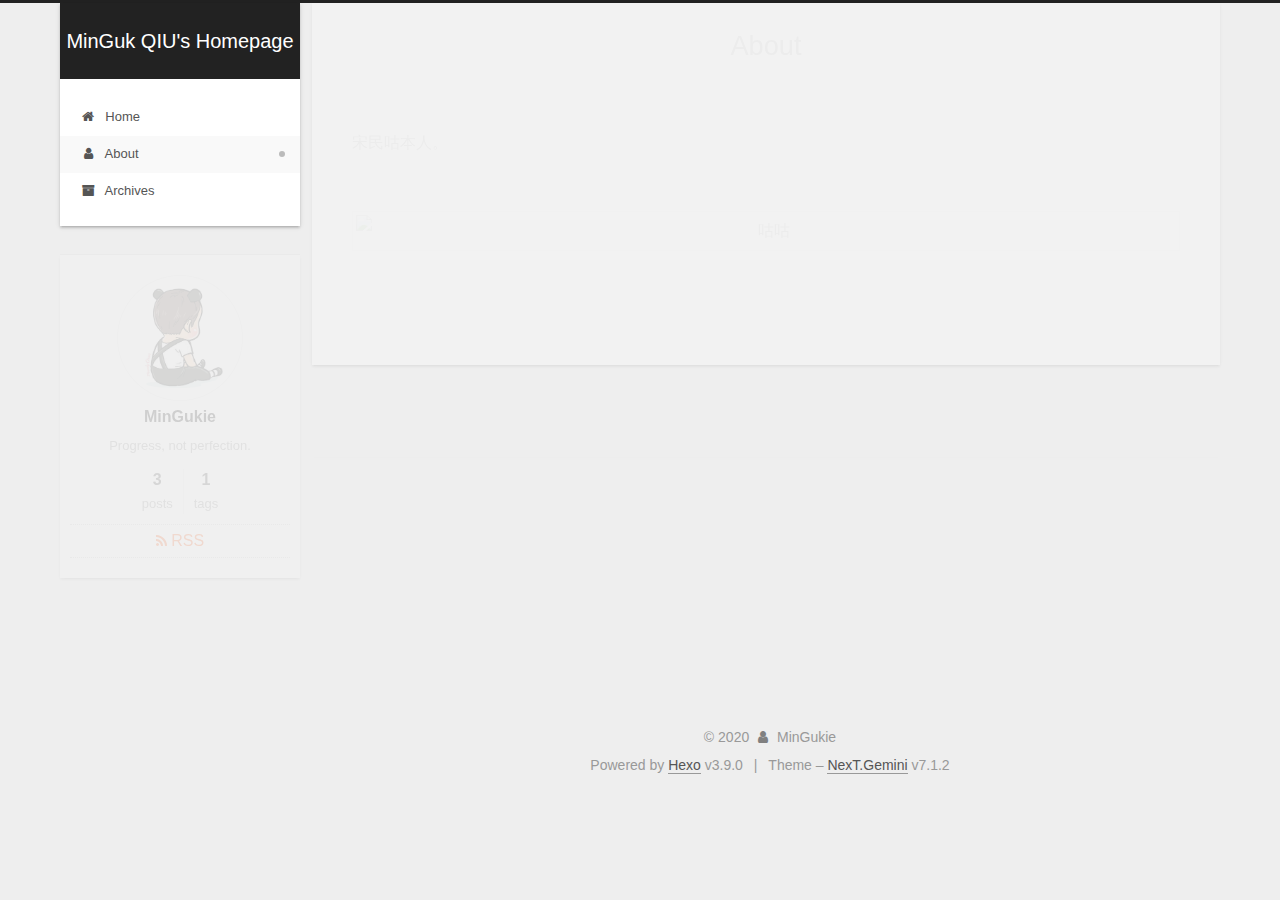
==== commit 6649380f: "Site updated: 2020-06-20 20:28:52" ====
--- a/about/index.html
+++ b/about/index.html
@@ -110,8 +110,6 @@
 <meta name="twitter:description" content="宋民咕本人。">
 <meta name="twitter:image" content="http://ww1.sinaimg.cn/large/006yWMp9gy1fmwo9luwwbj30g408zt97.jpg">
 
-
-  
 
 
   <link rel="alternate" href="/atom.xml" title="MinGuk QIU's Homepage" type="application/atom+xml">
--- a/css/main.css
+++ b/css/main.css
@@ -1779,7 +1779,7 @@
   width: 4px;
   height: 4px;
   border-radius: 50%;
-  background: #c36b0a;
+  background: #8628ff;
 }
 .feed-link,
 .chat {
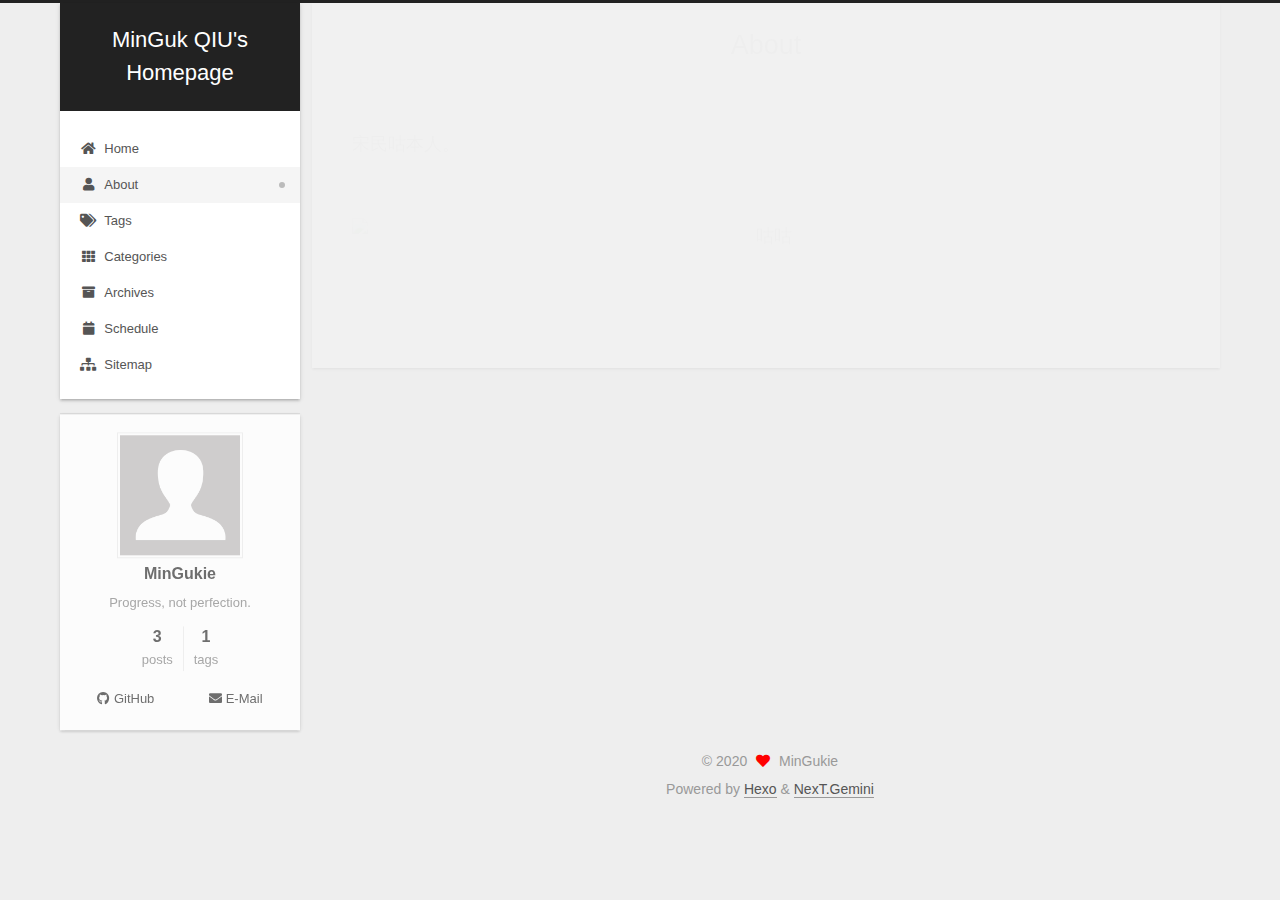
==== commit 96f3cea1: "Site updated: 2020-06-20 20:40:34" ====
--- a/about/index.html
+++ b/about/index.html
@@ -1,100 +1,24 @@
 <!DOCTYPE html>
-
-
-
-
-
-
-
-
-
-
-
-
-  
-
-
-<html class="theme-next gemini use-motion" lang="en">
-<head><meta name="generator" content="Hexo 3.9.0">
+<html lang="en">
+<head>
   <meta charset="UTF-8">
-<meta http-equiv="X-UA-Compatible" content="IE=edge">
 <meta name="viewport" content="width=device-width, initial-scale=1, maximum-scale=2">
 <meta name="theme-color" content="#222">
-
-
-
-
-
-
-
-
-
-
-
-
-
-
-
-
-
-
-
-
-
-
-
-
-<link rel="stylesheet" href="/lib/font-awesome/css/font-awesome.min.css?v=4.6.2">
-
-<link rel="stylesheet" href="/css/main.css?v=7.1.2">
-
-
-  <link rel="apple-touch-icon" sizes="180x180" href="/images/apple-touch-icon-next.png?v=7.1.2">
-
-
-  <link rel="icon" type="image/png" sizes="32x32" href="/images/favicon-32x32-next.png?v=7.1.2">
-
-
-  <link rel="icon" type="image/png" sizes="16x16" href="/images/favicon-16x16-next.png?v=7.1.2">
-
-
-  <link rel="mask-icon" href="/images/logo.svg?v=7.1.2" color="#222">
-
-
-
-
-
-
-
-<script id="hexo.configurations">
-  var NexT = window.NexT || {};
-  var CONFIG = {
-    root: '/',
-    scheme: 'Gemini',
-    version: '7.1.2',
-    sidebar: {"position":"left","display":"post","offset":12,"onmobile":false,"dimmer":false},
-    back2top: true,
-    back2top_sidebar: false,
-    fancybox: false,
-    fastclick: false,
-    lazyload: false,
-    tabs: true,
-    motion: {"enable":true,"async":false,"transition":{"post_block":"fadeIn","post_header":"slideDownIn","post_body":"slideDownIn","coll_header":"slideLeftIn","sidebar":"slideUpIn"}},
-    algolia: {
-      applicationID: '',
-      apiKey: '',
-      indexName: '',
-      hits: {"per_page":10},
-      labels: {"input_placeholder":"Search for Posts","hits_empty":"We didn't find any results for the search: ${query}","hits_stats":"${hits} results found in ${time} ms"}
-    }
-  };
-</script>
-
-
-  
-
-
-
+<meta name="generator" content="Hexo 3.9.0">
+  <link rel="apple-touch-icon" sizes="180x180" href="/images/apple-touch-icon-next.png">
+  <link rel="icon" type="image/png" sizes="32x32" href="/images/favicon-32x32-next.png">
+  <link rel="icon" type="image/png" sizes="16x16" href="/images/favicon-16x16-next.png">
+  <link rel="mask-icon" href="/images/logo.svg" color="#222">
+
+<link rel="stylesheet" href="/css/main.css">
+
+
+<link rel="stylesheet" href="/lib/font-awesome/css/all.min.css">
+
+<script id="hexo-configurations">
+    var NexT = window.NexT || {};
+    var CONFIG = {"hostname":"yoursite.com","root":"/","scheme":"Gemini","version":"7.8.0","exturl":false,"sidebar":{"position":"left","display":"post","padding":18,"offset":12,"onmobile":false},"copycode":{"enable":false,"show_result":false,"style":null},"back2top":{"enable":true,"sidebar":false,"scrollpercent":false},"bookmark":{"enable":false,"color":"#222","save":"auto"},"fancybox":false,"mediumzoom":false,"lazyload":false,"pangu":false,"comments":{"style":"tabs","active":null,"storage":true,"lazyload":false,"nav":null},"algolia":{"hits":{"per_page":10},"labels":{"input_placeholder":"Search for Posts","hits_empty":"We didn't find any results for the search: ${query}","hits_stats":"${hits} results found in ${time} ms"}},"localsearch":{"enable":false,"trigger":"auto","top_n_per_article":1,"unescape":false,"preload":false},"motion":{"enable":true,"async":false,"transition":{"post_block":"fadeIn","post_header":"slideDownIn","post_body":"slideDownIn","coll_header":"slideLeftIn","sidebar":"slideUpIn"}}};
+  </script>
 
   <meta name="description" content="宋民咕本人。">
 <meta property="og:type" content="website">
@@ -110,32 +34,22 @@
 <meta name="twitter:description" content="宋民咕本人。">
 <meta name="twitter:image" content="http://ww1.sinaimg.cn/large/006yWMp9gy1fmwo9luwwbj30g408zt97.jpg">
 
-
-
-  <link rel="alternate" href="/atom.xml" title="MinGuk QIU's Homepage" type="application/atom+xml">
-
-
-
-  
-  
-  <link rel="canonical" href="http://yoursite.com/about/">
-
-
-
-<script id="page.configurations">
+<link rel="canonical" href="http://yoursite.com/about/">
+
+
+<script id="page-configurations">
+  // https://hexo.io/docs/variables.html
   CONFIG.page = {
     sidebar: "",
+    isHome : false,
+    isPost : false,
+    lang   : 'en'
   };
 </script>
 
-  <title>About | MinGuk QIU's Homepage</title>
-  
-
-
-
-
-
-
+  <title>About | MinGuk QIU's Homepage
+</title>
+  
 
 
 
@@ -144,7 +58,6 @@
 
   <noscript>
   <style>
-  .use-motion .motion-element,
   .use-motion .brand,
   .use-motion .menu-item,
   .sidebar-inner,
@@ -153,9 +66,8 @@
   .use-motion .comments,
   .use-motion .post-header,
   .use-motion .post-body,
-  .use-motion .collection-title { opacity: initial; }
-
-  .use-motion .logo,
+  .use-motion .collection-header { opacity: initial; }
+
   .use-motion .site-title,
   .use-motion .site-subtitle {
     opacity: initial;
@@ -169,163 +81,112 @@
 
 </head>
 
-<body itemscope itemtype="http://schema.org/WebPage" lang="en">
-
-  
-  
-    
-  
-
-  <div class="container sidebar-position-left page-post-detail">
+<body itemscope itemtype="http://schema.org/WebPage">
+  <div class="container use-motion">
     <div class="headband"></div>
 
-    <header id="header" class="header" itemscope itemtype="http://schema.org/WPHeader">
-      <div class="header-inner"><div class="site-brand-wrapper">
+    <header class="header" itemscope itemtype="http://schema.org/WPHeader">
+      <div class="header-inner"><div class="site-brand-container">
+  <div class="site-nav-toggle">
+    <div class="toggle" aria-label="Toggle navigation bar">
+      <span class="toggle-line toggle-line-first"></span>
+      <span class="toggle-line toggle-line-middle"></span>
+      <span class="toggle-line toggle-line-last"></span>
+    </div>
+  </div>
+
   <div class="site-meta">
-    
-
-    <div class="custom-logo-site-title">
-      <a href="/" class="brand" rel="start">
-        <span class="logo-line-before"><i></i></span>
-        <span class="site-title">MinGuk QIU's Homepage</span>
-        <span class="logo-line-after"><i></i></span>
-      </a>
+
+    <a href="/" class="brand" rel="start">
+      <span class="logo-line-before"><i></i></span>
+      <h1 class="site-title">MinGuk QIU's Homepage</h1>
+      <span class="logo-line-after"><i></i></span>
+    </a>
+  </div>
+
+  <div class="site-nav-right">
+    <div class="toggle popup-trigger">
     </div>
-    
-    
-  </div>
-
-  <div class="site-nav-toggle">
-    <button aria-label="Toggle navigation bar">
-      <span class="btn-bar"></span>
-      <span class="btn-bar"></span>
-      <span class="btn-bar"></span>
-    </button>
-  </div>
-</div>
+  </div>
+</div>
+
 
 
 
 <nav class="site-nav">
-  
-    <ul id="menu" class="menu">
-      
-        
-        
-        
-          
-          <li class="menu-item menu-item-home">
-
-    
-    
-    
-      
-    
-
-    
-
-    <a href="/" rel="section"><i class="menu-item-icon fa fa-fw fa-home"></i> <br>Home</a>
-
-  </li>
-        
-        
-        
-          
-          <li class="menu-item menu-item-about menu-item-active">
-
-    
-    
-    
-      
-    
-
-    
-
-    <a href="/about/" rel="section"><i class="menu-item-icon fa fa-fw fa-user"></i> <br>About</a>
-
-  </li>
-        
-        
-        
-          
-          <li class="menu-item menu-item-archives">
-
-    
-    
-    
-      
-    
-
-    
-
-    <a href="/archives/" rel="section"><i class="menu-item-icon fa fa-fw fa-archive"></i> <br>Archives</a>
-
-  </li>
-
-      
-      
-    </ul>
-  
-
-  
-
-  
+  <ul id="menu" class="main-menu menu">
+        <li class="menu-item menu-item-home">
+
+    <a href="/" rel="section"><i class="fa fa-home fa-fw"></i>Home</a>
+
+  </li>
+        <li class="menu-item menu-item-about">
+
+    <a href="/about/" rel="section"><i class="fa fa-user fa-fw"></i>About</a>
+
+  </li>
+        <li class="menu-item menu-item-tags">
+
+    <a href="/tags/" rel="section"><i class="fa fa-tags fa-fw"></i>Tags</a>
+
+  </li>
+        <li class="menu-item menu-item-categories">
+
+    <a href="/categories/" rel="section"><i class="fa fa-th fa-fw"></i>Categories</a>
+
+  </li>
+        <li class="menu-item menu-item-archives">
+
+    <a href="/archives/" rel="section"><i class="fa fa-archive fa-fw"></i>Archives</a>
+
+  </li>
+        <li class="menu-item menu-item-schedule">
+
+    <a href="/schedule/" rel="section"><i class="fa fa-calendar fa-fw"></i>Schedule</a>
+
+  </li>
+        <li class="menu-item menu-item-sitemap">
+
+    <a href="/sitemap.xml" rel="section"><i class="fa fa-sitemap fa-fw"></i>Sitemap</a>
+
+  </li>
+  </ul>
 </nav>
 
 
 
-  
-
-
 
 </div>
     </header>
 
     
-
-
-    <main id="main" class="main">
+  <div class="back-to-top">
+    <i class="fa fa-arrow-up"></i>
+    <span>0%</span>
+  </div>
+
+
+    <main class="main">
       <div class="main-inner">
         <div class="content-wrap">
           
+  
+  
+
+          <div class="content page posts-expand">
             
 
     
     
-      
-      
-    
-      
-      
-    
-      
-      
-    
-    
-
-  
-
-
-          
-          <div id="content" class="content">
-            
-
-  <div id="posts" class="posts-expand">
-    
-    
-    
-    <div class="post-block page">
+    
+    <div class="post-block" lang="en">
       <header class="post-header">
 
 <h1 class="post-title" itemprop="name headline">About
-
 </h1>
 
 <div class="post-meta">
   
-  
-
-
 
 </div>
 
@@ -335,15 +196,12 @@
       
       
       <div class="post-body">
-        
-        
           <p>宋民咕本人。</p>
 <div align="center"><br><img src="http://ww1.sinaimg.cn/large/006yWMp9gy1fmwo9luwwbj30g408zt97.jpg" title="咕咕"><br></div>
 
 
 
 
-        
       </div>
       
       
@@ -351,151 +209,123 @@
     </div>
     
 
-
-
-    
-    
-    
-  </div>
+    
+    
+    
 
 
           </div>
           
-
-  
-    <div class="comments" id="comments">
-    </div>
-
-  
-
-
+    <div class="comments" id="valine-comments"></div>
+
+<script>
+  window.addEventListener('tabs:register', () => {
+    let { activeClass } = CONFIG.comments;
+    if (CONFIG.comments.storage) {
+      activeClass = localStorage.getItem('comments_active') || activeClass;
+    }
+    if (activeClass) {
+      let activeTab = document.querySelector(`a[href="#comment-${activeClass}"]`);
+      if (activeTab) {
+        activeTab.click();
+      }
+    }
+  });
+  if (CONFIG.comments.storage) {
+    window.addEventListener('tabs:click', event => {
+      if (!event.target.matches('.tabs-comment .tab-content .tab-pane')) return;
+      let commentClass = event.target.classList[1];
+      localStorage.setItem('comments_active', commentClass);
+    });
+  }
+</script>
 
         </div>
+          
+  
+  <div class="toggle sidebar-toggle">
+    <span class="toggle-line toggle-line-first"></span>
+    <span class="toggle-line toggle-line-middle"></span>
+    <span class="toggle-line toggle-line-last"></span>
+  </div>
+
+  <aside class="sidebar">
+    <div class="sidebar-inner">
+
+      <ul class="sidebar-nav motion-element">
+        <li class="sidebar-nav-toc">
+          Table of Contents
+        </li>
+        <li class="sidebar-nav-overview">
+          Overview
+        </li>
+      </ul>
+
+      <!--noindex-->
+      <div class="post-toc-wrap sidebar-panel">
+      </div>
+      <!--/noindex-->
+
+      <div class="site-overview-wrap sidebar-panel">
+        <div class="site-author motion-element" itemprop="author" itemscope itemtype="http://schema.org/Person">
+    <img class="site-author-image" itemprop="image" alt="MinGukie"
+      src="/images/avatar.gif">
+  <p class="site-author-name" itemprop="name">MinGukie</p>
+  <div class="site-description" itemprop="description">Progress, not perfection.</div>
+</div>
+<div class="site-state-wrap motion-element">
+  <nav class="site-state">
+      <div class="site-state-item site-state-posts">
+          <a href="/archives/">
         
-          
-  
-  <div class="sidebar-toggle">
-    <div class="sidebar-toggle-line-wrap">
-      <span class="sidebar-toggle-line sidebar-toggle-line-first"></span>
-      <span class="sidebar-toggle-line sidebar-toggle-line-middle"></span>
-      <span class="sidebar-toggle-line sidebar-toggle-line-last"></span>
-    </div>
-  </div>
-
-  <aside id="sidebar" class="sidebar">
-    <div class="sidebar-inner">
-
-      
-
-      
-
-      <div class="site-overview-wrap sidebar-panel sidebar-panel-active">
-        <div class="site-overview">
-          <div class="site-author motion-element" itemprop="author" itemscope itemtype="http://schema.org/Person">
-            
-              <img class="site-author-image" itemprop="image" src="/images/mingu.png" alt="MinGukie">
-            
-              <p class="site-author-name" itemprop="name">MinGukie</p>
-              <div class="site-description motion-element" itemprop="description">Progress, not perfection.</div>
-          </div>
-
-          
-            <nav class="site-state motion-element">
-              
-                <div class="site-state-item site-state-posts">
-                
-                  <a href="/archives/">
-                
-                    <span class="site-state-item-count">3</span>
-                    <span class="site-state-item-name">posts</span>
-                  </a>
-                </div>
-              
-
-              
-
-              
-                
-                
-                <div class="site-state-item site-state-tags">
-                  
-                    
-                    
-                      
-                    
-                    <span class="site-state-item-count">1</span>
-                    <span class="site-state-item-name">tags</span>
-                  
-                </div>
-              
-            </nav>
-          
-
-          
-            <div class="feed-link motion-element">
-              <a href="/atom.xml" rel="alternate">
-                <i class="fa fa-rss"></i>
-                RSS
-              </a>
-            </div>
-          
-
-          
-
-          
-
-          
-
-          
-          
-
-          
-            
-          
-          
-
-        </div>
-      </div>
-
-      
-
-      
+          <span class="site-state-item-count">3</span>
+          <span class="site-state-item-name">posts</span>
+        </a>
+      </div>
+      <div class="site-state-item site-state-tags">
+        <span class="site-state-item-count">1</span>
+        <span class="site-state-item-name">tags</span>
+      </div>
+  </nav>
+</div>
+  <div class="links-of-author motion-element">
+      <span class="links-of-author-item">
+        <a href="https://github.com/MingukQiu" title="GitHub → https://github.com/MingukQiu" rel="noopener" target="_blank"><i class="fab fa-github fa-fw"></i>GitHub</a>
+      </span>
+      <span class="links-of-author-item">
+        <a href="/qiumingu@gmail.com" title="E-Mail → qiumingu@gmail.com"><i class="fa fa-envelope fa-fw"></i>E-Mail</a>
+      </span>
+  </div>
+
+
+
+      </div>
 
     </div>
   </aside>
-  
-
-
+  <div id="sidebar-dimmer"></div>
+
+
+      </div>
+    </main>
+
+    <footer class="footer">
+      <div class="footer-inner">
         
-      </div>
-    </main>
-
-    <footer id="footer" class="footer">
-      <div class="footer-inner">
-        <div class="copyright">&copy; <span itemprop="copyrightYear">2020</span>
-  <span class="with-love" id="animate">
-    <i class="fa fa-user"></i>
+
+        
+
+<div class="copyright">
+  
+  &copy; 
+  <span itemprop="copyrightYear">2020</span>
+  <span class="with-love">
+    <i class="fa fa-heart"></i>
   </span>
   <span class="author" itemprop="copyrightHolder">MinGukie</span>
-
-  
-
-  
-</div>
-
-
-  <div class="powered-by">Powered by <a href="https://hexo.io" class="theme-link" rel="noopener" target="_blank">Hexo</a> v3.9.0</div>
-
-
-
-  <span class="post-meta-divider">|</span>
-
-
-
-  <div class="theme-info">Theme – <a href="https://theme-next.org" class="theme-link" rel="noopener" target="_blank">NexT.Gemini</a> v7.1.2</div>
-
-
-
+</div>
+  <div class="powered-by">Powered by <a href="https://hexo.io" class="theme-link" rel="noopener" target="_blank">Hexo</a> & <a href="https://theme-next.org" class="theme-link" rel="noopener" target="_blank">NexT.Gemini</a>
+  </div>
 
         
 
@@ -506,199 +336,68 @@
 
 
 
-        
       </div>
     </footer>
-
-    
-      <div class="back-to-top">
-        <i class="fa fa-arrow-up"></i>
-        
-      </div>
-    
-
-    
-
-    
-
-    
-  </div>
-
-  
+  </div>
+
+  
+  <script src="/lib/anime.min.js"></script>
+  <script src="/lib/velocity/velocity.min.js"></script>
+  <script src="/lib/velocity/velocity.ui.min.js"></script>
+<script src="/js/utils.js"></script><script src="/js/motion.js"></script>
+<script src="/js/schemes/pisces.js"></script>
+<script src="/js/next-boot.js"></script>
+
+
+
+  
+
+
+
+
+
+
+
+
+
+
+
+
+
+
+
+  
+
+  
+
 
 <script>
-  if (Object.prototype.toString.call(window.Promise) !== '[object Function]') {
-    window.Promise = null;
-  }
+NexT.utils.loadComments(document.querySelector('#valine-comments'), () => {
+  NexT.utils.getScript('//unpkg.com/valine/dist/Valine.min.js', () => {
+    var GUEST = ['nick', 'mail', 'link'];
+    var guest = 'nick,mail,link';
+    guest = guest.split(',').filter(item => {
+      return GUEST.includes(item);
+    });
+    new Valine({
+      el         : '#valine-comments',
+      verify     : false,
+      notify     : false,
+      appId      : 'FqxH0gznSpAzngjdQYqPSKkm-gzGzoHsz',
+      appKey     : '3cEfaHCLjLedMYasPHwjASYX',
+      placeholder: "Just go go",
+      avatar     : 'mm',
+      meta       : guest,
+      pageSize   : '10' || 10,
+      visitor    : false,
+      lang       : '' || 'zh-cn',
+      path       : location.pathname,
+      recordIP   : false,
+      serverURLs : ''
+    });
+  }, window.Valine);
+});
 </script>
-
-
-
-
-
-
-
-
-
-
-
-
-
-
-
-
-
-
-
-
-
-
-
-
-
-
-  
-  <script src="/lib/jquery/index.js?v=2.1.3"></script>
-
-  
-  <script src="/lib/velocity/velocity.min.js?v=1.2.1"></script>
-
-  
-  <script src="/lib/velocity/velocity.ui.min.js?v=1.2.1"></script>
-
-
-  
-
-
-  <script src="/js/utils.js?v=7.1.2"></script>
-
-  <script src="/js/motion.js?v=7.1.2"></script>
-
-
-
-  
-  
-
-
-  <script src="/js/affix.js?v=7.1.2"></script>
-
-  <script src="/js/schemes/pisces.js?v=7.1.2"></script>
-
-
-
-
-  
-  <script src="/js/scrollspy.js?v=7.1.2"></script>
-<script src="/js/post-details.js?v=7.1.2"></script>
-
-
-
-  
-
-
-  <script src="/js/next-boot.js?v=7.1.2"></script>
-
-
-  
-
-  
-
-  
-
-  
-  
-
-<script src="//cdn1.lncld.net/static/js/3.11.1/av-min.js"></script>
-
-
-
-<script src="//unpkg.com/valine/dist/Valine.min.js"></script>
-
-<script>
-  var GUEST = ['nick', 'mail', 'link'];
-  var guest = 'nick,mail,link';
-  guest = guest.split(',').filter(function(item) {
-    return GUEST.indexOf(item) > -1;
-  });
-  new Valine({
-    el: '#comments',
-    verify: false,
-    notify: false,
-    appId: 'FqxH0gznSpAzngjdQYqPSKkm-gzGzoHsz',
-    appKey: '3cEfaHCLjLedMYasPHwjASYX',
-    placeholder: 'Just go go',
-    avatar: 'mm',
-    meta: guest,
-    pageSize: '10' || 10,
-    visitor: false,
-    lang: '' || 'zh-cn'
-  });
-</script>
-
-
-
-
-  
-
-
-  
-
-
-
-
-  
-
-  
-
-  
-
-  
-<script>
-if ($('body').find('div.pdf').length) {
-  $.ajax({
-    type: 'GET',
-    url: '//cdn.jsdelivr.net/npm/pdfobject@2.1.1/pdfobject.min.js',
-    dataType: 'script',
-    cache: true,
-    success: function() {
-      $('body').find('div.pdf').each(function(i, o) {
-        PDFObject.embed($(o).attr('target'), $(o), {
-          pdfOpenParams: {
-            navpanes: 0,
-            toolbar: 0,
-            statusbar: 0,
-            pagemode: 'thumbs',
-            view: 'FitH'
-          },
-          PDFJS_URL: '/lib/pdf/web/viewer.html',
-          height: $(o).attr('height') || '500px'
-        });
-      });
-    },
-  });
-}
-</script>
-
-
-  
-
-  
-
-  
-
-  
-
-  
-
-  
-
-  
-
-  
-
-  
-
-  
 
 </body>
 </html>
--- a/css/main.css
+++ b/css/main.css
@@ -1,4 +1,23 @@
-/* normalize.css v8.0.1 | MIT License | github.com/necolas/normalize.css */
+:root {
+  --body-bg-color: #eee;
+  --content-bg-color: #fff;
+  --card-bg-color: #f5f5f5;
+  --text-color: #555;
+  --blockquote-color: #666;
+  --link-color: #555;
+  --link-hover-color: #222;
+  --brand-color: #fff;
+  --brand-hover-color: #fff;
+  --table-row-odd-bg-color: #f9f9f9;
+  --table-row-hover-bg-color: #f5f5f5;
+  --menu-item-bg-color: #f5f5f5;
+  --btn-default-bg: #fff;
+  --btn-default-color: #555;
+  --btn-default-border-color: #555;
+  --btn-default-hover-bg: #222;
+  --btn-default-hover-color: #fff;
+  --btn-default-hover-border-color: #222;
+}
 html {
   line-height: 1.15; /* 1 */
   -webkit-text-size-adjust: 100%; /* 2 */
@@ -23,7 +42,7 @@
   font-size: 1em; /* 2 */
 }
 a {
-  background-color: transparent;
+  background: transparent;
 }
 abbr[title] {
   border-bottom: none; /* 1 */
@@ -80,22 +99,22 @@
   text-transform: none;
 }
 button,
-[type="button"],
-[type="reset"],
-[type="submit"] {
+[type='button'],
+[type='reset'],
+[type='submit'] {
   -webkit-appearance: button;
 }
 button::-moz-focus-inner,
-[type="button"]::-moz-focus-inner,
-[type="reset"]::-moz-focus-inner,
-[type="submit"]::-moz-focus-inner {
+[type='button']::-moz-focus-inner,
+[type='reset']::-moz-focus-inner,
+[type='submit']::-moz-focus-inner {
   border-style: none;
   padding: 0;
 }
 button:-moz-focusring,
-[type="button"]:-moz-focusring,
-[type="reset"]:-moz-focusring,
-[type="submit"]:-moz-focusring {
+[type='button']:-moz-focusring,
+[type='reset']:-moz-focusring,
+[type='submit']:-moz-focusring {
   outline: 1px dotted ButtonText;
 }
 fieldset {
@@ -115,25 +134,25 @@
 textarea {
   overflow: auto;
 }
-[type="checkbox"],
-[type="radio"] {
+[type='checkbox'],
+[type='radio'] {
   box-sizing: border-box; /* 1 */
   padding: 0; /* 2 */
 }
-[type="number"]::-webkit-inner-spin-button,
-[type="number"]::-webkit-outer-spin-button {
+[type='number']::-webkit-inner-spin-button,
+[type='number']::-webkit-outer-spin-button {
   height: auto;
 }
-[type="search"] {
+[type='search'] {
+  outline-offset: -2px; /* 2 */
   -webkit-appearance: textfield; /* 1 */
-  outline-offset: -2px; /* 2 */
-}
-[type="search"]::-webkit-search-decoration {
+}
+[type='search']::-webkit-search-decoration {
   -webkit-appearance: none;
 }
 ::-webkit-file-upload-button {
+  font: inherit; /* 2 */
   -webkit-appearance: button; /* 1 */
-  font: inherit; /* 2 */
 }
 details {
   display: block;
@@ -149,24 +168,23 @@
 }
 ::selection {
   background: #262a30;
-  color: #fff;
-}
+  color: #eee;
+}
+html,
 body {
-  position: relative;
+  height: 100%;
+}
+body {
+  background: var(--body-bg-color);
+  color: var(--text-color);
   font-family: 'Lato', "PingFang SC", "Microsoft YaHei", sans-serif;
-  font-size: 14px;
+  font-size: 1em;
   line-height: 2;
-  color: #555;
-  background: #eee;
 }
 @media (max-width: 991px) {
   body {
+    padding-left: 0 !important;
     padding-right: 0 !important;
-  }
-}
-@media (min-width: 1200px) {
-  body {
-    font-size: 16px;
   }
 }
 h1,
@@ -175,256 +193,111 @@
 h4,
 h5,
 h6 {
-  margin: 20px 0 15px;
-  padding: 0;
+  font-family: 'Lato', "PingFang SC", "Microsoft YaHei", sans-serif;
   font-weight: bold;
   line-height: 1.5;
-  font-family: 'Lato', "PingFang SC", "Microsoft YaHei", sans-serif;
+  margin: 20px 0 15px;
 }
 h1 {
-  font-size: 22px;
-}
-h1 code {
+  font-size: 1.5em;
+}
+h2 {
+  font-size: 1.375em;
+}
+h3 {
+  font-size: 1.25em;
+}
+h4 {
+  font-size: 1.125em;
+}
+h5 {
   font-size: 1em;
 }
-@media (max-width: 767px) {
-  h1 {
-    font-size: 18px;
-  }
-  h1 code {
-    font-size: 1em;
-  }
-}
-h2 {
-  font-size: 20px;
-}
-h2 code {
-  font-size: 1em;
-}
-@media (max-width: 767px) {
-  h2 {
-    font-size: 16px;
-  }
-  h2 code {
-    font-size: 1em;
-  }
-}
-h3 {
-  font-size: 18px;
-}
-h3 code {
-  font-size: 1em;
-}
-@media (max-width: 767px) {
-  h3 {
-    font-size: 14px;
-  }
-  h3 code {
-    font-size: 1em;
-  }
-}
-h4 {
-  font-size: 16px;
-}
-h4 code {
-  font-size: 1em;
-}
-@media (max-width: 767px) {
-  h4 {
-    font-size: 12px;
-  }
-  h4 code {
-    font-size: 1em;
-  }
-}
-h5 {
-  font-size: 14px;
-}
-h5 code {
-  font-size: 1em;
-}
-@media (max-width: 767px) {
-  h5 {
-    font-size: 10px;
-  }
-  h5 code {
-    font-size: 1em;
-  }
-}
 h6 {
-  font-size: 12px;
-}
-h6 code {
-  font-size: 1em;
-}
-@media (max-width: 767px) {
-  h6 {
-    font-size: 8px;
-  }
-  h6 code {
-    font-size: 1em;
-  }
+  font-size: 0.875em;
 }
 p {
   margin: 0 0 20px 0;
 }
 a,
 span.exturl {
+  border-bottom: 1px solid #999;
+  color: var(--link-color);
+  outline: 0;
+  text-decoration: none;
   overflow-wrap: break-word;
   word-wrap: break-word;
-  background-color: transparent;
-  color: #555;
-  text-decoration: none;
-  outline: none;
-  border-bottom: 1px solid #999;
   cursor: pointer;
 }
 a:hover,
 span.exturl:hover {
-  color: #222;
-  border-bottom-color: #222;
-}
+  border-bottom-color: var(--link-hover-color);
+  color: var(--link-hover-color);
+}
+iframe,
+img,
 video {
-  max-width: 100%;
   display: block;
   margin-left: auto;
   margin-right: auto;
-}
-img {
-  display: block;
-  margin: auto;
   max-width: 100%;
-  height: auto;
 }
 hr {
+  background-image: repeating-linear-gradient(-45deg, #ddd, #ddd 4px, transparent 4px, transparent 8px);
+  border: 0;
+  height: 3px;
   margin: 40px 0;
-  height: 3px;
-  border: none;
-  background-color: #ddd;
-  background-image: repeating-linear-gradient(-45deg, #fff, #fff 4px, transparent 4px, transparent 8px);
 }
 blockquote {
+  border-left: 4px solid #ddd;
+  color: var(--blockquote-color);
   margin: 0;
   padding: 0 15px;
-  color: #666;
-  border-left: 4px solid #ddd;
 }
 blockquote cite::before {
-  content: "-";
+  content: '-';
   padding: 0 5px;
 }
 dt {
-  font-weight: 700;
+  font-weight: bold;
 }
 dd {
   margin: 0;
   padding: 0;
 }
 kbd {
+  background-color: #f5f5f5;
+  background-image: linear-gradient(#eee, #fff, #eee);
   border: 1px solid #ccc;
   border-radius: 0.2em;
   box-shadow: 0.1em 0.1em 0.2em rgba(0,0,0,0.1);
-  background-color: #f9f9f9;
+  color: #555;
   font-family: inherit;
-  background-image: linear-gradient(top, #eee, #fff, #eee);
   padding: 0.1em 0.3em;
   white-space: nowrap;
 }
-.text-left {
-  text-align: left;
-}
-.text-center {
-  text-align: center;
-}
-.text-right {
-  text-align: right;
-}
-.text-justify {
-  text-align: justify;
-}
-.text-nowrap {
-  white-space: nowrap;
-}
-.text-lowercase {
-  text-transform: lowercase;
-}
-.text-uppercase {
-  text-transform: uppercase;
-}
-.text-capitalize {
-  text-transform: capitalize;
-}
-.center-block {
-  display: block;
-  margin-left: auto;
-  margin-right: auto;
-}
-.clearfix:before,
-.clearfix:after {
-  content: " ";
-  display: table;
-}
-.clearfix:after {
-  clear: both;
-}
-.pullquote {
-  width: 45%;
-}
-.pullquote.left {
-  float: left;
-  margin-left: 5px;
-  margin-right: 10px;
-}
-.pullquote.right {
-  float: right;
-  margin-left: 10px;
-  margin-right: 5px;
-}
-.affix {
-  position: fixed;
-}
-.translation {
-  margin-top: -20px;
-  font-size: 14px;
-  color: #999;
-}
-.scrollbar-measure {
-  width: 100px;
-  height: 100px;
-  overflow: scroll;
-  position: absolute;
-  top: -9999px;
-}
-.use-motion .motion-element {
-  opacity: 0;
-}
 .table-container {
-  margin: 20px 0;
   overflow: auto;
-  -webkit-overflow-scrolling: touch;
-}
-.highlight .table-container {
-  margin: 0px;
 }
 table {
-  width: 100%;
   border-collapse: collapse;
   border-spacing: 0;
-  font-size: 14px;
-}
-table > tbody > tr:nth-of-type(odd) {
-  background-color: #f9f9f9;
-}
-table > tbody > tr:hover {
-  background-color: #f5f5f5;
+  font-size: 0.875em;
+  margin: 0 0 20px 0;
+  width: 100%;
+}
+tbody tr:nth-of-type(odd) {
+  background: var(--table-row-odd-bg-color);
+}
+tbody tr:hover {
+  background: var(--table-row-hover-bg-color);
 }
 caption,
 th,
 td {
+  font-weight: normal;
   padding: 8px;
-  text-align: left;
   vertical-align: middle;
-  font-weight: normal;
 }
 th,
 td {
@@ -432,176 +305,181 @@
   border-bottom: 3px solid #ddd;
 }
 th {
+  font-weight: 700;
   padding-bottom: 10px;
-  font-weight: 700;
 }
 td {
   border-bottom-width: 1px;
 }
-html,
-body {
-  height: 100%;
-}
-.container {
+.btn {
+  background: var(--btn-default-bg);
+  border: 2px solid var(--btn-default-border-color);
+  border-radius: 2px;
+  color: var(--btn-default-color);
+  display: inline-block;
+  font-size: 0.875em;
+  line-height: 2;
+  padding: 0 20px;
+  text-decoration: none;
+  transition-property: background-color;
+  transition-delay: 0s;
+  transition-duration: 0.2s;
+  transition-timing-function: ease-in-out;
+}
+.btn:hover {
+  background: var(--btn-default-hover-bg);
+  border-color: var(--btn-default-hover-border-color);
+  color: var(--btn-default-hover-color);
+}
+.btn + .btn {
+  margin: 0 0 8px 8px;
+}
+.btn .fa-fw {
+  text-align: left;
+  width: 1.285714285714286em;
+}
+.toggle {
+  line-height: 0;
+}
+.toggle .toggle-line {
+  background: #fff;
+  display: inline-block;
+  height: 2px;
+  left: 0;
   position: relative;
-}
-.header-inner {
-  margin: 0 auto;
-  padding: 100px 0 70px;
-  width: calc(100% - 20px);
-}
-@media (min-width: 1200px) {
-  .container .header-inner {
-    width: 1160px;
-  }
-}
-@media (min-width: 1600px) {
-  .container .header-inner {
-    width: 73%;
-  }
-}
-.main-inner {
-  margin: 0 auto;
-  width: calc(100% - 20px);
-}
-@media (min-width: 1200px) {
-  .container .main-inner {
-    width: 1160px;
-  }
-}
-@media (min-width: 1600px) {
-  .container .main-inner {
-    width: 73%;
-  }
-}
-.footer {
-  padding: 20px 0;
-}
-.footer-inner {
-  box-sizing: border-box;
-  margin: 0px auto;
-  width: calc(100% - 20px);
-}
-@media (min-width: 1200px) {
-  .container .footer-inner {
-    width: 1160px;
-  }
-}
-@media (min-width: 1600px) {
-  .container .footer-inner {
-    width: 73%;
-  }
-}
-pre,
-.highlight {
-  overflow: auto;
-  margin: 20px 0;
-  padding: 0;
-  font-size: 14px;
+  top: 0;
+  transition: all 0.4s;
+  vertical-align: top;
+  width: 100%;
+}
+.toggle .toggle-line:not(:first-child) {
+  margin-top: 3px;
+}
+.toggle.toggle-arrow .toggle-line-first {
+  left: 50%;
+  top: 2px;
+  transform: rotate(45deg);
+  width: 50%;
+}
+.toggle.toggle-arrow .toggle-line-middle {
+  left: 2px;
+  width: 90%;
+}
+.toggle.toggle-arrow .toggle-line-last {
+  left: 50%;
+  top: -2px;
+  transform: rotate(-45deg);
+  width: 50%;
+}
+.toggle.toggle-close .toggle-line-first {
+  transform: rotate(-45deg);
+  top: 5px;
+}
+.toggle.toggle-close .toggle-line-middle {
+  opacity: 0;
+}
+.toggle.toggle-close .toggle-line-last {
+  transform: rotate(45deg);
+  top: -5px;
+}
+.highlight,
+pre {
+  background: #f7f7f7;
   color: #4d4d4c;
-  background: #f7f7f7;
   line-height: 1.6;
+  margin: 0 auto 20px;
 }
 pre,
 code {
-  font-family: consolas, Menlo, "PingFang SC", "Microsoft YaHei", monospace;
+  font-family: consolas, Menlo, monospace, "PingFang SC", "Microsoft YaHei";
 }
 code {
+  background: #eee;
+  border-radius: 3px;
+  color: #555;
+  padding: 2px 4px;
   overflow-wrap: break-word;
   word-wrap: break-word;
-  padding: 2px 4px;
-  color: #555;
-  background: #eee;
-  border-radius: 3px;
-  font-size: 14px;
-}
-pre {
-  padding: 10px;
-}
-pre code {
-  padding: 0;
-  color: #4d4d4c;
-  background: none;
-  text-shadow: none;
-}
-.highlight {
-  border-radius: 1px;
+}
+.highlight *::selection {
+  background: #d6d6d6;
 }
 .highlight pre {
-  border: none;
+  border: 0;
   margin: 0;
   padding: 10px 0;
 }
 .highlight table {
+  border: 0;
   margin: 0;
   width: auto;
-  border: none;
 }
 .highlight td {
-  border: none;
+  border: 0;
   padding: 0;
 }
 .highlight figcaption {
-  font-size: 1em;
+  background: #eff2f3;
   color: #4d4d4c;
-  line-height: 1em;
-  margin-bottom: 1em;
-  margin: 0em;
+  display: flex;
+  font-size: 0.875em;
+  justify-content: space-between;
+  line-height: 1.2;
   padding: 0.5em;
-  background: #eee;
-  border-bottom: 1px solid #e9e9e9;
-}
-.highlight figcaption:before,
-.highlight figcaption:after {
-  content: " ";
-  display: table;
-}
-.highlight figcaption:after {
-  clear: both;
 }
 .highlight figcaption a {
-  float: right;
   color: #4d4d4c;
 }
 .highlight figcaption a:hover {
   border-bottom-color: #4d4d4c;
 }
+.highlight .gutter {
+  -moz-user-select: none;
+  -ms-user-select: none;
+  -webkit-user-select: none;
+  user-select: none;
+}
 .highlight .gutter pre {
+  background: #eff2f3;
+  color: #869194;
   padding-left: 10px;
   padding-right: 10px;
-  color: #869194;
   text-align: right;
-  background-color: #eff2f3;
 }
 .highlight .code pre {
+  background: #f7f7f7;
+  padding-left: 10px;
   width: 100%;
-  padding-left: 10px;
-  padding-right: 10px;
-  background-color: #f7f7f7;
-}
-.highlight .line {
-  height: 20px;
-}
-.gutter {
-  -webkit-user-select: none;
+}
+.gist table {
+  width: auto;
+}
+.gist table td {
+  border: 0;
+}
+pre {
+  overflow: auto;
+  padding: 10px;
+}
+pre code {
+  background: none;
+  color: #4d4d4c;
+  font-size: 0.875em;
+  padding: 0;
+  text-shadow: none;
+}
+pre .deletion {
+  background: #fdd;
+}
+pre .addition {
+  background: #dfd;
+}
+pre .meta {
+  color: #eab700;
   -moz-user-select: none;
   -ms-user-select: none;
+  -webkit-user-select: none;
   user-select: none;
-}
-.gist table {
-  width: auto;
-}
-.gist table td {
-  border: none;
-}
-pre .deletion {
-  background: #fdd;
-}
-pre .addition {
-  background: #dfd;
-}
-pre .meta {
-  color: #8959a8;
 }
 pre .comment {
   color: #8e908c;
@@ -662,122 +540,186 @@
 pre .javascript .function {
   color: #8959a8;
 }
-.posts-expand .post-body img.full-image {
-  border: none;
-}
-.blockquote-center,
-.page-home .post-type-quote blockquote,
-.page-post-detail .post-type-quote blockquote {
-  position: relative;
+.blockquote-center {
+  border-left: none;
   margin: 40px 0;
   padding: 0;
-  border-left: none;
-  text-align: center;
-}
-.blockquote-center::before,
-.page-home .post-type-quote blockquote::before,
-.page-post-detail .post-type-quote blockquote::before,
-.blockquote-center::after,
-.page-home .post-type-quote blockquote::after,
-.page-post-detail .post-type-quote blockquote::after {
+  position: relative;
+  text-align: center;
+}
+.blockquote-center .fa {
+  display: block;
+  opacity: 0.6;
   position: absolute;
-  content: ' ';
-  display: block;
   width: 100%;
-  height: 24px;
-  opacity: 0.2;
-  background-repeat: no-repeat;
-  background-position: 0 -6px;
-  background-size: 22px 22px;
-}
-.blockquote-center::before,
-.page-home .post-type-quote blockquote::before,
-.page-post-detail .post-type-quote blockquote::before {
+}
+.blockquote-center .fa-quote-left {
+  border-top: 1px solid #ccc;
+  text-align: left;
   top: -20px;
-  background-image: url("../images/quote-l.svg");
-  border-top: 1px solid #ccc;
-}
-.blockquote-center::after,
-.page-home .post-type-quote blockquote::after,
-.page-post-detail .post-type-quote blockquote::after {
+}
+.blockquote-center .fa-quote-right {
+  border-bottom: 1px solid #ccc;
+  text-align: right;
   bottom: -20px;
-  background-image: url("../images/quote-r.svg");
-  border-bottom: 1px solid #ccc;
-  background-position: 100% 8px;
 }
 .blockquote-center p,
-.page-home .post-type-quote blockquote p,
-.page-post-detail .post-type-quote blockquote p,
-.blockquote-center div,
-.page-home .post-type-quote blockquote div,
-.page-post-detail .post-type-quote blockquote div {
-  text-align: center;
-}
-.post .post-body .group-picture img {
-  box-sizing: border-box;
+.blockquote-center div {
+  text-align: center;
+}
+.post-body .group-picture img {
+  margin: 0 auto;
   padding: 0 3px;
-  border: none;
-}
-.post .group-picture-row {
+}
+.group-picture-row {
+  margin-bottom: 6px;
   overflow: hidden;
-  margin-top: 6px;
-}
-.post .group-picture-row:first-child {
-  margin-top: 0;
-}
-.post .group-picture-column {
+}
+.group-picture-column {
   float: left;
-}
-.page-post-detail .post-body .group-picture-column {
-  float: none;
-  margin-top: 10px;
-  width: auto !important;
-}
-.page-post-detail .post-body .group-picture-column img {
-  margin: 0 auto;
-}
-.page-archive .group-picture-container {
-  overflow: hidden;
-}
-.page-archive .group-picture-row {
-  float: left;
-}
-.page-archive .group-picture-row:first-child {
-  margin-top: 6px;
-}
-.page-archive .group-picture-column {
-  max-width: 150px;
-  max-height: 150px;
+  margin-bottom: 10px;
 }
 .post-body .label {
+  color: #555;
   display: inline;
   padding: 0 2px;
 }
 .post-body .label.default {
-  background-color: #f0f0f0;
+  background: #f0f0f0;
 }
 .post-body .label.primary {
-  background-color: #efe6f7;
+  background: #efe6f7;
 }
 .post-body .label.info {
-  background-color: #e5f2f8;
+  background: #e5f2f8;
 }
 .post-body .label.success {
-  background-color: #e7f4e9;
+  background: #e7f4e9;
 }
 .post-body .label.warning {
-  background-color: #fcf6e1;
+  background: #fcf6e1;
 }
 .post-body .label.danger {
-  background-color: #fae8eb;
+  background: #fae8eb;
+}
+.post-body .tabs {
+  margin-bottom: 20px;
+}
+.post-body .tabs,
+.tabs-comment {
+  display: block;
+  padding-top: 10px;
+  position: relative;
+}
+.post-body .tabs ul.nav-tabs,
+.tabs-comment ul.nav-tabs {
+  display: flex;
+  flex-wrap: wrap;
+  margin: 0;
+  margin-bottom: -1px;
+  padding: 0;
+}
+@media (max-width: 413px) {
+  .post-body .tabs ul.nav-tabs,
+  .tabs-comment ul.nav-tabs {
+    display: block;
+    margin-bottom: 5px;
+  }
+}
+.post-body .tabs ul.nav-tabs li.tab,
+.tabs-comment ul.nav-tabs li.tab {
+  border-bottom: 1px solid #ddd;
+  border-left: 1px solid transparent;
+  border-right: 1px solid transparent;
+  border-top: 3px solid transparent;
+  flex-grow: 1;
+  list-style-type: none;
+  border-radius: 0 0 0 0;
+}
+@media (max-width: 413px) {
+  .post-body .tabs ul.nav-tabs li.tab,
+  .tabs-comment ul.nav-tabs li.tab {
+    border-bottom: 1px solid transparent;
+    border-left: 3px solid transparent;
+    border-right: 1px solid transparent;
+    border-top: 1px solid transparent;
+  }
+}
+@media (max-width: 413px) {
+  .post-body .tabs ul.nav-tabs li.tab,
+  .tabs-comment ul.nav-tabs li.tab {
+    border-radius: 0;
+  }
+}
+.post-body .tabs ul.nav-tabs li.tab a,
+.tabs-comment ul.nav-tabs li.tab a {
+  border-bottom: initial;
+  display: block;
+  line-height: 1.8;
+  outline: 0;
+  padding: 0.25em 0.75em;
+  text-align: center;
+  transition-delay: 0s;
+  transition-duration: 0.2s;
+  transition-timing-function: ease-out;
+}
+.post-body .tabs ul.nav-tabs li.tab a i,
+.tabs-comment ul.nav-tabs li.tab a i {
+  width: 1.285714285714286em;
+}
+.post-body .tabs ul.nav-tabs li.tab.active,
+.tabs-comment ul.nav-tabs li.tab.active {
+  border-bottom: 1px solid transparent;
+  border-left: 1px solid #ddd;
+  border-right: 1px solid #ddd;
+  border-top: 3px solid #fc6423;
+}
+@media (max-width: 413px) {
+  .post-body .tabs ul.nav-tabs li.tab.active,
+  .tabs-comment ul.nav-tabs li.tab.active {
+    border-bottom: 1px solid #ddd;
+    border-left: 3px solid #fc6423;
+    border-right: 1px solid #ddd;
+    border-top: 1px solid #ddd;
+  }
+}
+.post-body .tabs ul.nav-tabs li.tab.active a,
+.tabs-comment ul.nav-tabs li.tab.active a {
+  color: var(--link-color);
+  cursor: default;
+}
+.post-body .tabs .tab-content .tab-pane,
+.tabs-comment .tab-content .tab-pane {
+  border: 1px solid #ddd;
+  border-top: 0;
+  padding: 20px 20px 0 20px;
+  border-radius: 0;
+}
+.post-body .tabs .tab-content .tab-pane:not(.active),
+.tabs-comment .tab-content .tab-pane:not(.active) {
+  display: none;
+}
+.post-body .tabs .tab-content .tab-pane.active,
+.tabs-comment .tab-content .tab-pane.active {
+  display: block;
+}
+.post-body .tabs .tab-content .tab-pane.active:nth-of-type(1),
+.tabs-comment .tab-content .tab-pane.active:nth-of-type(1) {
+  border-radius: 0 0 0 0;
+}
+@media (max-width: 413px) {
+  .post-body .tabs .tab-content .tab-pane.active:nth-of-type(1),
+  .tabs-comment .tab-content .tab-pane.active:nth-of-type(1) {
+    border-radius: 0;
+  }
 }
 .post-body .note {
+  border-radius: 3px;
+  margin-bottom: 20px;
+  padding: 1em;
   position: relative;
-  padding: 15px;
-  margin-bottom: 20px;
   border: 1px solid #eee;
   border-left-width: 5px;
-  border-radius: 3px;
 }
 .post-body .note h2,
 .post-body .note h3,
@@ -785,16 +727,17 @@
 .post-body .note h5,
 .post-body .note h6 {
   margin-top: 0;
+  border-bottom: initial;
   margin-bottom: 0;
-  border-bottom: initial;
-  padding-top: 0 !important;
+  padding-top: 0;
 }
 .post-body .note p:first-child,
 .post-body .note ul:first-child,
 .post-body .note ol:first-child,
 .post-body .note table:first-child,
 .post-body .note pre:first-child,
-.post-body .note blockquote:first-child {
+.post-body .note blockquote:first-child,
+.post-body .note img:first-child {
   margin-top: 0;
 }
 .post-body .note p:last-child,
@@ -802,7 +745,8 @@
 .post-body .note ol:last-child,
 .post-body .note table:last-child,
 .post-body .note pre:last-child,
-.post-body .note blockquote:last-child {
+.post-body .note blockquote:last-child,
+.post-body .note img:last-child {
   margin-bottom: 0;
 }
 .post-body .note.default {
@@ -865,150 +809,28 @@
 .post-body .note.danger h6 {
   color: #d9534f;
 }
-.post-body .tabs {
-  position: relative;
-  display: block;
-  margin-bottom: 20px;
-  padding-top: 10px;
-}
-.post-body .tabs ul.nav-tabs {
-  margin: 0;
-  padding: 0;
-  display: flex;
-  flex-wrap: wrap;
-  margin-bottom: -1px;
-}
-@media (max-width: 413px) {
-  .post-body .tabs ul.nav-tabs {
-    display: block;
-    margin-bottom: 5px;
-  }
-}
-.post-body .tabs ul.nav-tabs li.tab {
-  flex-grow: 1;
-  list-style-type: none;
-  border-top: 3px solid transparent;
-  border-right: 1px solid transparent;
-  border-bottom: 1px solid #ddd;
-  border-left: 1px solid transparent;
-}
-@media (max-width: 413px) {
-  .post-body .tabs ul.nav-tabs li.tab {
-    border-top: 1px solid transparent;
-    border-right: 1px solid transparent;
-    border-bottom: 1px solid transparent;
-    border-left: 3px solid transparent;
-  }
-}
-.post-body .tabs ul.nav-tabs li.tab a {
-  text-align: center;
-  outline: 0;
-  border-bottom: initial;
-  display: block;
-  line-height: 1.8em;
-  padding: 0.25em 0.75em;
-  transition-duration: 0.2s;
-  transition-timing-function: ease-out;
-  transition-delay: 0s;
-}
-.post-body .tabs ul.nav-tabs li.tab a i {
-  width: 1.285714285714286em;
-}
-.post-body .tabs ul.nav-tabs li.tab.active {
-  border-top: 3px solid #fc6423;
-  border-right: 1px solid #ddd;
-  border-bottom: 1px solid transparent;
-  border-left: 1px solid #ddd;
-}
-@media (max-width: 413px) {
-  .post-body .tabs ul.nav-tabs li.tab.active {
-    border-top: 1px solid #ddd;
-    border-right: 1px solid #ddd;
-    border-bottom: 1px solid #ddd;
-    border-left: 3px solid #fc6423;
-  }
-}
-.post-body .tabs ul.nav-tabs li.tab.active a {
-  cursor: default;
-  color: #555;
-}
-.post-body .tabs .tab-content .tab-pane {
-  border: 1px solid #ddd;
-  padding: 20px 20px 0 20px;
-}
-.post-body .tabs .tab-content .tab-pane:not(.active) {
-  display: none;
-}
-.post-body .tabs .tab-content .tab-pane.active {
-  display: block;
-}
-.pdfobject-container {
-  position: relative;
-  overflow: auto;
-  width: 100%;
-  height: 500px;
-}
-.btn {
-  display: inline-block;
-  padding: 0 20px;
-  font-size: 14px;
-  color: #555;
-  background: #fff;
-  border: 2px solid #555;
-  text-decoration: none;
-  border-radius: 2px;
-  transition-property: background-color;
-  transition-duration: 0.2s;
-  transition-timing-function: ease-in-out;
-  transition-delay: 0s;
-  line-height: 2;
-}
-.btn:hover {
-  border-color: #222;
-  color: #fff;
-  background: #222;
-}
-.btn +.btn {
-  margin: 0 0 8px 8px;
-}
-.btn .fa-fw {
-  width: 1.285714285714286em;
-  text-align: left;
-}
-.btn-bar {
-  display: block;
-  width: 22px;
-  height: 2px;
-  background: #555;
-  border-radius: 1px;
-}
-.btn-bar+.btn-bar {
-  margin-top: 4px;
-}
-.pagination {
-  margin: 120px 0 40px;
-  text-align: center;
-  border-top: 1px solid #eee;
-}
-.page-number-basic,
 .pagination .prev,
 .pagination .next,
 .pagination .page-number,
 .pagination .space {
   display: inline-block;
+  margin: 0 10px;
+  padding: 0 11px;
   position: relative;
   top: -1px;
-  margin: 0 10px;
-  padding: 0 11px;
 }
 @media (max-width: 767px) {
-  .page-number-basic,
   .pagination .prev,
   .pagination .next,
   .pagination .page-number,
   .pagination .space {
     margin: 0 5px;
   }
+}
+.pagination {
+  border-top: 1px solid #eee;
+  margin: 120px 0 0;
+  text-align: center;
 }
 .pagination .prev,
 .pagination .next,
@@ -1016,9 +838,9 @@
   border-bottom: 0;
   border-top: 1px solid #eee;
   transition-property: border-color;
+  transition-delay: 0s;
   transition-duration: 0.2s;
   transition-timing-function: ease-in-out;
-  transition-delay: 0s;
 }
 .pagination .prev:hover,
 .pagination .next:hover,
@@ -1026,8 +848,8 @@
   border-top-color: #222;
 }
 .pagination .space {
+  margin: 0;
   padding: 0;
-  margin: 0;
 }
 .pagination .prev {
   margin-left: 0;
@@ -1036,9 +858,9 @@
   margin-right: 0;
 }
 .pagination .page-number.current {
-  color: #fff;
   background: #ccc;
   border-top-color: #ccc;
+  color: #fff;
 }
 @media (max-width: 767px) {
   .pagination {
@@ -1047,9 +869,9 @@
   .pagination .prev,
   .pagination .next,
   .pagination .page-number {
+    border-bottom: 1px solid #eee;
+    border-top: 0;
     margin-bottom: 10px;
-    border-top: 0;
-    border-bottom: 1px solid #eee;
     padding: 0 10px;
   }
   .pagination .prev:hover,
@@ -1059,48 +881,91 @@
   }
 }
 .comments {
-  margin: 60px 20px 0;
-}
-.back-to-top {
-  box-sizing: border-box;
-  position: fixed;
-  bottom: -100px;
-  right: 30px;
-  z-index: 1050;
-  padding: 0 6px;
-  width: 24px;
-  background: #222;
-  font-size: 12px;
-  opacity: 0.6;
-  color: #fff;
-  cursor: pointer;
-  text-align: center;
-  transition-property: bottom;
-  transition-duration: 0.2s;
-  transition-timing-function: ease-in-out;
-  transition-delay: 0s;
-}
-.back-to-top.back-to-top-on {
-  bottom: 30px;
-}
-@media (max-width: 991px) {
-  .back-to-top {
-    opacity: 0.8;
-    right: 20px;
+  margin-top: 60px;
+  overflow: hidden;
+}
+.comment-button-group {
+  display: flex;
+  flex-wrap: wrap-reverse;
+  justify-content: center;
+  margin: 1em 0;
+}
+.comment-button-group .comment-button {
+  margin: 0.1em 0.2em;
+}
+.comment-button-group .comment-button.active {
+  background: var(--btn-default-hover-bg);
+  border-color: var(--btn-default-hover-border-color);
+  color: var(--btn-default-hover-color);
+}
+.comment-position {
+  display: none;
+}
+.comment-position.active {
+  display: block;
+}
+.tabs-comment {
+  background: var(--content-bg-color);
+  margin-top: 4em;
+  padding-top: 0;
+}
+.tabs-comment .comments {
+  border: 0;
+  box-shadow: none;
+  margin-top: 0;
+  padding-top: 0;
+}
+.container {
+  min-height: 100%;
+  position: relative;
+}
+.main-inner {
+  margin: 0 auto;
+  width: calc(100% - 20px);
+}
+@media (min-width: 1200px) {
+  .main-inner {
+    width: 1160px;
+  }
+}
+@media (min-width: 1600px) {
+  .main-inner {
+    width: 73%;
+  }
+}
+@media (max-width: 767px) {
+  .content-wrap {
+    padding: 0 20px;
   }
 }
 .header {
   background: transparent;
 }
 .header-inner {
-  position: relative;
+  margin: 0 auto;
+  width: calc(100% - 20px);
+}
+@media (min-width: 1200px) {
+  .header-inner {
+    width: 1160px;
+  }
+}
+@media (min-width: 1600px) {
+  .header-inner {
+    width: 73%;
+  }
+}
+.site-brand-container {
+  display: flex;
+  flex-shrink: 0;
+  padding: 0 10px;
 }
 .headband {
+  background: #222;
   height: 3px;
-  background: #222;
 }
 .site-meta {
-  margin: 0;
+  flex-grow: 1;
   text-align: center;
 }
 @media (max-width: 767px) {
@@ -1109,39 +974,30 @@
   }
 }
 .brand {
+  border-bottom: none;
+  color: var(--brand-color);
+  display: inline-block;
+  line-height: 1.375em;
+  padding: 0 40px;
   position: relative;
-  display: inline-block;
-  padding: 0 40px;
-  color: #fff;
-  background: #222;
-  border-bottom: none;
 }
 .brand:hover {
-  color: #fff;
-}
-.logo {
-  display: inline-block;
-  margin-right: 5px;
-  line-height: 36px;
-  vertical-align: top;
+  color: var(--brand-hover-color);
 }
 .site-title {
-  display: inline-block;
-  vertical-align: top;
-  line-height: 36px;
-  font-size: 20px;
+  font-family: 'Lato', "PingFang SC", "Microsoft YaHei", sans-serif;
+  font-size: 1.375em;
   font-weight: normal;
-  font-family: 'Lato', "PingFang SC", "Microsoft YaHei", sans-serif;
+  margin: 0;
 }
 .site-subtitle {
-  margin-top: 10px;
-  font-size: 13px;
   color: #ddd;
+  font-size: 0.8125em;
+  margin: 10px 0;
 }
 .use-motion .brand {
   opacity: 0;
 }
-.use-motion .logo,
 .use-motion .site-title,
 .use-motion .site-subtitle,
 .use-motion .custom-logo-image {
@@ -1149,106 +1005,542 @@
   position: relative;
   top: -10px;
 }
-.site-nav-toggle {
+.site-nav-toggle,
+.site-nav-right {
   display: none;
-  position: absolute;
-  top: 10px;
-  left: 10px;
 }
 @media (max-width: 767px) {
-  .site-nav-toggle {
-    display: block;
-  }
-}
-.site-nav-toggle button {
-  margin-top: 2px;
-  padding: 9px 10px;
-  background: transparent;
-  border: none;
+  .site-nav-toggle,
+  .site-nav-right {
+    display: flex;
+    flex-direction: column;
+    justify-content: center;
+  }
+}
+.site-nav-toggle .toggle,
+.site-nav-right .toggle {
+  color: var(--text-color);
+  padding: 10px;
+  width: 22px;
+}
+.site-nav-toggle .toggle .toggle-line,
+.site-nav-right .toggle .toggle-line {
+  background: var(--text-color);
+  border-radius: 1px;
+}
+.site-nav {
+  display: block;
 }
 @media (max-width: 767px) {
   .site-nav {
+    clear: both;
     display: none;
-    margin: 0 -10px;
-    padding: 0 10px;
-    clear: both;
-    border-top: 1px solid #ddd;
-  }
-}
-@media (min-width: 768px) and (max-width: 991px) {
-  .site-nav {
-    display: block !important;
-  }
-}
-@media (min-width: 992px) {
-  .site-nav {
-    display: block !important;
-  }
+  }
+}
+.site-nav.site-nav-on {
+  display: block;
 }
 .menu {
   margin-top: 20px;
   padding-left: 0;
   text-align: center;
 }
-.menu .menu-item {
+.menu-item {
   display: inline-block;
+  list-style: none;
   margin: 0 10px;
-  list-style: none;
 }
 @media (max-width: 767px) {
-  .menu .menu-item {
+  .menu-item {
+    display: block;
     margin-top: 10px;
   }
-}
-.menu .menu-item a,
-.menu .menu-item span.exturl {
+  .menu-item.menu-item-search {
+    display: none;
+  }
+}
+.menu-item a,
+.menu-item span.exturl {
+  border-bottom: 0;
   display: block;
-  font-size: 13px;
-  line-height: inherit;
-  border-bottom: 1px solid transparent;
+  font-size: 0.8125em;
   transition-property: border-color;
+  transition-delay: 0s;
   transition-duration: 0.2s;
   transition-timing-function: ease-in-out;
-  transition-delay: 0s;
-}
+}
+@media (hover: none) {
+  .menu-item a:hover,
+  .menu-item span.exturl:hover {
+    border-bottom-color: transparent !important;
+  }
+}
+.menu-item .fa,
+.menu-item .fab,
+.menu-item .far,
+.menu-item .fas {
+  margin-right: 8px;
+}
+.menu-item .badge {
+  display: inline-block;
+  font-weight: bold;
+  line-height: 1;
+  margin-left: 0.35em;
+  margin-top: 0.35em;
+  text-align: center;
+  white-space: nowrap;
+}
+@media (max-width: 767px) {
+  .menu-item .badge {
+    float: right;
+    margin-left: 0;
+  }
+}
+.menu-item-active a,
 .menu .menu-item a:hover,
 .menu .menu-item span.exturl:hover {
-  border-bottom-color: #222;
-}
-.menu .menu-item .fa {
-  margin-right: 5px;
+  background: var(--menu-item-bg-color);
 }
 .use-motion .menu-item {
   opacity: 0;
 }
+.sidebar {
+  background: #222;
+  bottom: 0;
+  box-shadow: inset 0 2px 6px #000;
+  position: fixed;
+  top: 0;
+}
+@media (max-width: 991px) {
+  .sidebar {
+    display: none;
+  }
+}
+.sidebar-inner {
+  color: #999;
+  padding: 18px 10px;
+  text-align: center;
+}
+.cc-license {
+  margin-top: 10px;
+  text-align: center;
+}
+.cc-license .cc-opacity {
+  border-bottom: none;
+  opacity: 0.7;
+}
+.cc-license .cc-opacity:hover {
+  opacity: 0.9;
+}
+.cc-license img {
+  display: inline-block;
+}
+.site-author-image {
+  border: 1px solid #eee;
+  display: block;
+  margin: 0 auto;
+  max-width: 120px;
+  padding: 2px;
+}
+.site-author-name {
+  color: var(--text-color);
+  font-weight: 600;
+  margin: 0;
+  text-align: center;
+}
+.site-description {
+  color: #999;
+  font-size: 0.8125em;
+  margin-top: 0;
+  text-align: center;
+}
+.links-of-author {
+  margin-top: 15px;
+}
+.links-of-author a,
+.links-of-author span.exturl {
+  border-bottom-color: #555;
+  display: inline-block;
+  font-size: 0.8125em;
+  margin-bottom: 10px;
+  margin-right: 10px;
+  vertical-align: middle;
+}
+.links-of-author a::before,
+.links-of-author span.exturl::before {
+  background: #cdafa6;
+  border-radius: 50%;
+  content: ' ';
+  display: inline-block;
+  height: 4px;
+  margin-right: 3px;
+  vertical-align: middle;
+  width: 4px;
+}
+.sidebar-button {
+  margin-top: 15px;
+}
+.sidebar-button a {
+  border: 1px solid #fc6423;
+  border-radius: 4px;
+  color: #fc6423;
+  display: inline-block;
+  padding: 0 15px;
+}
+.sidebar-button a .fa,
+.sidebar-button a .fab,
+.sidebar-button a .far,
+.sidebar-button a .fas {
+  margin-right: 5px;
+}
+.sidebar-button a:hover {
+  background: #fc6423;
+  border: 1px solid #fc6423;
+  color: #fff;
+}
+.sidebar-button a:hover .fa,
+.sidebar-button a:hover .fab,
+.sidebar-button a:hover .far,
+.sidebar-button a:hover .fas {
+  color: #fff;
+}
+.links-of-blogroll {
+  font-size: 0.8125em;
+  margin-top: 10px;
+}
+.links-of-blogroll-title {
+  font-size: 0.875em;
+  font-weight: 600;
+  margin-top: 0;
+}
+.links-of-blogroll-list {
+  list-style: none;
+  margin: 0;
+  padding: 0;
+}
+#sidebar-dimmer {
+  display: none;
+}
+@media (max-width: 767px) {
+  #sidebar-dimmer {
+    background: #000;
+    display: block;
+    height: 100%;
+    left: 100%;
+    opacity: 0;
+    position: fixed;
+    top: 0;
+    width: 100%;
+    z-index: 1100;
+  }
+  .sidebar-active + #sidebar-dimmer {
+    opacity: 0.7;
+    transform: translateX(-100%);
+    transition: opacity 0.5s;
+  }
+}
+.sidebar-nav {
+  margin: 0;
+  padding-bottom: 20px;
+  padding-left: 0;
+}
+.sidebar-nav li {
+  border-bottom: 1px solid transparent;
+  color: var(--text-color);
+  cursor: pointer;
+  display: inline-block;
+  font-size: 0.875em;
+}
+.sidebar-nav li.sidebar-nav-overview {
+  margin-left: 10px;
+}
+.sidebar-nav li:hover {
+  color: #fc6423;
+}
+.sidebar-nav .sidebar-nav-active {
+  border-bottom-color: #fc6423;
+  color: #fc6423;
+}
+.sidebar-nav .sidebar-nav-active:hover {
+  color: #fc6423;
+}
+.sidebar-panel {
+  display: none;
+  overflow-x: hidden;
+  overflow-y: auto;
+}
+.sidebar-panel-active {
+  display: block;
+}
+.sidebar-toggle {
+  background: #222;
+  bottom: 45px;
+  cursor: pointer;
+  height: 14px;
+  left: 30px;
+  padding: 5px;
+  position: fixed;
+  width: 14px;
+  z-index: 1300;
+}
+@media (max-width: 991px) {
+  .sidebar-toggle {
+    left: 20px;
+    opacity: 0.8;
+    display: none;
+  }
+}
+.sidebar-toggle:hover .toggle-line {
+  background: #fc6423;
+}
+.post-toc {
+  font-size: 0.875em;
+}
+.post-toc ol {
+  list-style: none;
+  margin: 0;
+  padding: 0 2px 5px 10px;
+  text-align: left;
+}
+.post-toc ol > ol {
+  padding-left: 0;
+}
+.post-toc ol a {
+  transition-property: all;
+  transition-delay: 0s;
+  transition-duration: 0.2s;
+  transition-timing-function: ease-in-out;
+}
+.post-toc .nav-item {
+  line-height: 1.8;
+  overflow: hidden;
+  text-overflow: ellipsis;
+  white-space: nowrap;
+}
+.post-toc .nav .nav-child {
+  display: none;
+}
+.post-toc .nav .active > .nav-child {
+  display: block;
+}
+.post-toc .nav .active-current > .nav-child {
+  display: block;
+}
+.post-toc .nav .active-current > .nav-child > .nav-item {
+  display: block;
+}
+.post-toc .nav .active > a {
+  border-bottom-color: #fc6423;
+  color: #fc6423;
+}
+.post-toc .nav .active-current > a {
+  color: #fc6423;
+}
+.post-toc .nav .active-current > a:hover {
+  color: #fc6423;
+}
+.site-state {
+  display: flex;
+  justify-content: center;
+  line-height: 1.4;
+  margin-top: 10px;
+  overflow: hidden;
+  text-align: center;
+  white-space: nowrap;
+}
+.site-state-item {
+  padding: 0 15px;
+}
+.site-state-item:not(:first-child) {
+  border-left: 1px solid #eee;
+}
+.site-state-item a {
+  border-bottom: none;
+}
+.site-state-item-count {
+  display: block;
+  font-size: 1em;
+  font-weight: 600;
+  text-align: center;
+}
+.site-state-item-name {
+  color: #999;
+  font-size: 0.8125em;
+}
+.footer {
+  color: #999;
+  font-size: 0.875em;
+  padding: 20px 0;
+}
+.footer.footer-fixed {
+  bottom: 0;
+  left: 0;
+  position: absolute;
+  right: 0;
+}
+.footer-inner {
+  box-sizing: border-box;
+  margin: 0 auto;
+  text-align: center;
+  width: calc(100% - 20px);
+}
+@media (min-width: 1200px) {
+  .footer-inner {
+    width: 1160px;
+  }
+}
+@media (min-width: 1600px) {
+  .footer-inner {
+    width: 73%;
+  }
+}
+.languages {
+  display: inline-block;
+  font-size: 1.125em;
+  position: relative;
+}
+.languages .lang-select-label span {
+  margin: 0 0.5em;
+}
+.languages .lang-select {
+  height: 100%;
+  left: 0;
+  opacity: 0;
+  position: absolute;
+  top: 0;
+  width: 100%;
+}
+.with-love {
+  color: #ff0000;
+  display: inline-block;
+  margin: 0 5px;
+}
+.powered-by,
+.theme-info {
+  display: inline-block;
+}
+@-moz-keyframes iconAnimate {
+  0%, 100% {
+    transform: scale(1);
+  }
+  10%, 30% {
+    transform: scale(0.9);
+  }
+  20%, 40%, 60%, 80% {
+    transform: scale(1.1);
+  }
+  50%, 70% {
+    transform: scale(1.1);
+  }
+}
+@-webkit-keyframes iconAnimate {
+  0%, 100% {
+    transform: scale(1);
+  }
+  10%, 30% {
+    transform: scale(0.9);
+  }
+  20%, 40%, 60%, 80% {
+    transform: scale(1.1);
+  }
+  50%, 70% {
+    transform: scale(1.1);
+  }
+}
+@-o-keyframes iconAnimate {
+  0%, 100% {
+    transform: scale(1);
+  }
+  10%, 30% {
+    transform: scale(0.9);
+  }
+  20%, 40%, 60%, 80% {
+    transform: scale(1.1);
+  }
+  50%, 70% {
+    transform: scale(1.1);
+  }
+}
+@keyframes iconAnimate {
+  0%, 100% {
+    transform: scale(1);
+  }
+  10%, 30% {
+    transform: scale(0.9);
+  }
+  20%, 40%, 60%, 80% {
+    transform: scale(1.1);
+  }
+  50%, 70% {
+    transform: scale(1.1);
+  }
+}
+.back-to-top {
+  font-size: 12px;
+  text-align: center;
+  transition-delay: 0s;
+  transition-duration: 0.2s;
+  transition-timing-function: ease-in-out;
+}
+.back-to-top {
+  background: #222;
+  bottom: -100px;
+  box-sizing: border-box;
+  color: #fff;
+  cursor: pointer;
+  left: 30px;
+  opacity: 0.6;
+  padding: 0 6px;
+  position: fixed;
+  transition-property: bottom;
+  z-index: 1300;
+  width: 24px;
+}
+.back-to-top span {
+  display: none;
+}
+.back-to-top:hover {
+  color: #fc6423;
+}
+.back-to-top.back-to-top-on {
+  bottom: 30px;
+}
+@media (max-width: 991px) {
+  .back-to-top {
+    left: 20px;
+    opacity: 0.8;
+  }
+}
 .post-body {
+  font-family: 'Lato', "PingFang SC", "Microsoft YaHei", sans-serif;
   overflow-wrap: break-word;
   word-wrap: break-word;
-  font-family: 'Lato', "PingFang SC", "Microsoft YaHei", sans-serif;
-}
-.post-body span.exturl .fa {
-  font-size: 14px;
+}
+@media (min-width: 1200px) {
+  .post-body {
+    font-size: 1.125em;
+  }
+}
+.post-body .exturl .fa {
+  font-size: 0.875em;
   margin-left: 4px;
-}
-.post-body .fancybox img {
-  display: block !important;
-  margin: 0 auto;
-  cursor: pointer;
-  cursor: zoom-in;
 }
 .post-body .image-caption,
 .post-body .figure .caption {
-  margin: -20px auto 15px;
-  text-align: center;
-  font-size: 14px;
   color: #999;
+  font-size: 0.875em;
   font-weight: bold;
   line-height: 1;
+  margin: -20px auto 15px;
+  text-align: center;
 }
 .post-sticky-flag {
   display: inline-block;
-  font-size: 16px;
   transform: rotate(30deg);
+}
+.post-button {
+  margin-top: 40px;
+  text-align: center;
 }
 .use-motion .post-block,
 .use-motion .pagination,
@@ -1261,253 +1553,279 @@
 .use-motion .post-body {
   opacity: 0;
 }
-.use-motion .collection-title {
+.use-motion .collection-header {
   opacity: 0;
 }
-.posts-expand {
-  padding-top: 40px;
+.posts-collapse {
+  margin-left: 35px;
+  position: relative;
 }
 @media (max-width: 767px) {
-  .posts-expand {
-    margin: 0 20px;
-  }
-  .post-body pre .gutter pre {
-    padding-right: 10px;
-  }
-  .post-body .highlight {
+  .posts-collapse {
     margin-left: 0px;
     margin-right: 0px;
-    padding: 0;
-  }
-  .post-body .highlight .gutter pre {
-    padding-right: 10px;
-  }
+  }
+}
+.posts-collapse .collection-title {
+  font-size: 1.125em;
+  position: relative;
+}
+.posts-collapse .collection-title::before {
+  background: #999;
+  border: 1px solid #fff;
+  border-radius: 50%;
+  content: ' ';
+  height: 10px;
+  left: 0;
+  margin-left: -6px;
+  margin-top: -4px;
+  position: absolute;
+  top: 50%;
+  width: 10px;
+}
+.posts-collapse .collection-year {
+  font-size: 1.5em;
+  font-weight: bold;
+  margin: 60px 0;
+  position: relative;
+}
+.posts-collapse .collection-year::before {
+  background: #bbb;
+  border-radius: 50%;
+  content: ' ';
+  height: 8px;
+  left: 0;
+  margin-left: -4px;
+  margin-top: -4px;
+  position: absolute;
+  top: 50%;
+  width: 8px;
+}
+.posts-collapse .collection-header {
+  display: block;
+  margin: 0 0 0 20px;
+}
+.posts-collapse .collection-header small {
+  color: #bbb;
+  margin-left: 5px;
+}
+.posts-collapse .post-header {
+  border-bottom: 1px dashed #ccc;
+  margin: 30px 0;
+  padding-left: 15px;
+  position: relative;
+  transition-property: border;
+  transition-delay: 0s;
+  transition-duration: 0.2s;
+  transition-timing-function: ease-in-out;
+}
+.posts-collapse .post-header::before {
+  background: #bbb;
+  border: 1px solid #fff;
+  border-radius: 50%;
+  content: ' ';
+  height: 6px;
+  left: 0;
+  margin-left: -4px;
+  position: absolute;
+  top: 0.75em;
+  transition-property: background;
+  width: 6px;
+  transition-delay: 0s;
+  transition-duration: 0.2s;
+  transition-timing-function: ease-in-out;
+}
+.posts-collapse .post-header:hover {
+  border-bottom-color: #666;
+}
+.posts-collapse .post-header:hover::before {
+  background: #222;
+}
+.posts-collapse .post-meta {
+  display: inline;
+  font-size: 0.75em;
+  margin-right: 10px;
+}
+.posts-collapse .post-title {
+  display: inline;
+}
+.posts-collapse .post-title a,
+.posts-collapse .post-title span.exturl {
+  border-bottom: none;
+  color: var(--link-color);
+}
+.posts-collapse .post-title .fa-external-link-alt {
+  font-size: 0.875em;
+  margin-left: 5px;
+}
+.posts-collapse::before {
+  background: #f5f5f5;
+  content: ' ';
+  height: 100%;
+  left: 0;
+  margin-left: -2px;
+  position: absolute;
+  top: 1.25em;
+  width: 4px;
+}
+.post-eof {
+  background: #ccc;
+  height: 1px;
+  margin: 80px auto 60px;
+  text-align: center;
+  width: 8%;
+}
+.post-block:last-of-type .post-eof {
+  display: none;
+}
+.content {
+  padding-top: 40px;
 }
 @media (min-width: 992px) {
-  .posts-expand .post-body {
+  .post-body {
     text-align: justify;
   }
 }
 @media (max-width: 991px) {
-  .posts-expand .post-body {
+  .post-body {
     text-align: justify;
   }
 }
-.posts-expand .post-body h2,
-.posts-expand .post-body h3,
-.posts-expand .post-body h4,
-.posts-expand .post-body h5,
-.posts-expand .post-body h6 {
+.post-body h1,
+.post-body h2,
+.post-body h3,
+.post-body h4,
+.post-body h5,
+.post-body h6 {
   padding-top: 10px;
 }
-.posts-expand .post-body h2 .header-anchor,
-.posts-expand .post-body h3 .header-anchor,
-.posts-expand .post-body h4 .header-anchor,
-.posts-expand .post-body h5 .header-anchor,
-.posts-expand .post-body h6 .header-anchor {
+.post-body h1 .header-anchor,
+.post-body h2 .header-anchor,
+.post-body h3 .header-anchor,
+.post-body h4 .header-anchor,
+.post-body h5 .header-anchor,
+.post-body h6 .header-anchor {
+  border-bottom-style: none;
+  color: #ccc;
   float: right;
   margin-left: 10px;
-  color: #ccc;
-  border-bottom-style: none;
   visibility: hidden;
 }
-.posts-expand .post-body h2 .header-anchor:hover,
-.posts-expand .post-body h3 .header-anchor:hover,
-.posts-expand .post-body h4 .header-anchor:hover,
-.posts-expand .post-body h5 .header-anchor:hover,
-.posts-expand .post-body h6 .header-anchor:hover {
+.post-body h1 .header-anchor:hover,
+.post-body h2 .header-anchor:hover,
+.post-body h3 .header-anchor:hover,
+.post-body h4 .header-anchor:hover,
+.post-body h5 .header-anchor:hover,
+.post-body h6 .header-anchor:hover {
   color: inherit;
 }
-.posts-expand .post-body h2:hover .header-anchor,
-.posts-expand .post-body h3:hover .header-anchor,
-.posts-expand .post-body h4:hover .header-anchor,
-.posts-expand .post-body h5:hover .header-anchor,
-.posts-expand .post-body h6:hover .header-anchor {
+.post-body h1:hover .header-anchor,
+.post-body h2:hover .header-anchor,
+.post-body h3:hover .header-anchor,
+.post-body h4:hover .header-anchor,
+.post-body h5:hover .header-anchor,
+.post-body h6:hover .header-anchor {
   visibility: visible;
 }
-.posts-expand .post-body img {
-  box-sizing: border-box;
-  margin: 0 auto 25px;
-  padding: 3px;
-  border: 1px solid #ddd;
+.post-body iframe,
+.post-body img,
+.post-body video {
+  margin-bottom: 20px;
+}
+.post-body .video-container {
+  height: 0;
+  margin-bottom: 20px;
+  overflow: hidden;
+  padding-top: 75%;
+  position: relative;
+  width: 100%;
+}
+.post-body .video-container iframe,
+.post-body .video-container object,
+.post-body .video-container embed {
+  height: 100%;
+  left: 0;
+  margin: 0;
+  position: absolute;
+  top: 0;
+  width: 100%;
+}
+.post-gallery {
+  align-items: center;
+  display: grid;
+  grid-gap: 10px;
+  grid-template-columns: 1fr 1fr 1fr;
+  margin-bottom: 20px;
 }
 @media (max-width: 767px) {
-  .posts-collapse {
-    margin: 0 20px;
-  }
-  .posts-collapse .post-title,
-  .posts-collapse .post-meta {
-    display: block;
-    width: auto;
-    text-align: left;
-  }
-}
-.posts-collapse {
+  .post-gallery {
+    grid-template-columns: 1fr 1fr;
+  }
+}
+.post-gallery a {
+  border: 0;
+}
+.post-gallery img {
+  margin: 0;
+}
+.posts-expand .post-header {
+  font-size: 1.125em;
+}
+.posts-expand .post-title {
+  font-size: 1.5em;
+  font-weight: normal;
+  margin: initial;
+  text-align: center;
+  overflow-wrap: break-word;
+  word-wrap: break-word;
+}
+.posts-expand .post-title-link {
+  border-bottom: none;
+  color: var(--link-color);
+  display: inline-block;
   position: relative;
-  z-index: 1010;
-  margin-left: 55px;
-}
-.posts-collapse::after {
-  content: " ";
+  vertical-align: top;
+}
+.posts-expand .post-title-link::before {
+  background: var(--link-color);
+  bottom: 0;
+  content: '';
+  height: 2px;
+  left: 0;
   position: absolute;
-  top: 20px;
-  left: 0;
-  margin-left: -2px;
-  width: 4px;
-  height: 100%;
-  background: #f5f5f5;
-  z-index: -1;
-}
-@media (max-width: 767px) {
-  .posts-collapse {
-    margin: 0 20px;
-  }
-}
-.posts-collapse .collection-title {
-  position: relative;
-  margin: 60px 0;
-}
-.posts-collapse .collection-title h1,
-.posts-collapse .collection-title h2 {
-  margin-left: 20px;
-}
-.posts-collapse .collection-title small {
-  color: #bbb;
-  margin-left: 5px;
-}
-.posts-collapse .collection-title::before {
-  content: " ";
-  position: absolute;
-  left: 0;
-  top: 50%;
-  margin-left: -4px;
-  margin-top: -4px;
-  width: 8px;
-  height: 8px;
-  background: #bbb;
-  border-radius: 50%;
-}
-.posts-collapse .post {
-  margin: 30px 0;
-}
-.posts-collapse .post-header {
-  position: relative;
+  transform: scaleX(0);
+  visibility: hidden;
+  width: 100%;
+  transition-delay: 0s;
   transition-duration: 0.2s;
   transition-timing-function: ease-in-out;
-  transition-delay: 0s;
-  transition-property: border;
-  border-bottom: 1px dashed #ccc;
-}
-.posts-collapse .post-header::before {
-  content: " ";
-  position: absolute;
-  left: 0;
-  top: 12px;
-  width: 6px;
-  height: 6px;
-  margin-left: -4px;
-  background: #bbb;
-  border-radius: 50%;
-  border: 1px solid #fff;
-  transition-duration: 0.2s;
-  transition-timing-function: ease-in-out;
-  transition-delay: 0s;
-  transition-property: background;
-}
-.posts-collapse .post-header:hover {
-  border-bottom-color: #666;
-}
-.posts-collapse .post-header:hover::before {
-  background: #222;
-}
-.posts-collapse .post-meta {
-  position: absolute;
-  font-size: 12px;
-  left: 20px;
-  top: 5px;
-}
-.posts-collapse .post-comments-count {
-  display: none;
-}
-.posts-collapse .post-title {
-  margin-left: 60px;
-  font-size: 16px;
-  font-weight: normal;
-  line-height: inherit;
-}
-.posts-collapse .post-title::after {
-  margin-left: 3px;
-  opacity: 0.6;
-}
-.posts-collapse .post-title a,
-.posts-collapse .post-title span.exturl {
-  color: #666;
-  border-bottom: none;
-}
-.page-home .post-type-quote .post-header,
-.page-post-detail .post-type-quote .post-header,
-.page-home .post-type-quote .post-tags,
-.page-post-detail .post-type-quote .post-tags {
-  display: none;
-}
-.posts-expand .post-title {
-  overflow-wrap: break-word;
-  word-wrap: break-word;
-  text-align: center;
-  font-weight: 400;
-}
-.posts-expand .post-title-link {
-  display: inline-block;
-  position: relative;
-  color: #555;
-  border-bottom: none;
-  line-height: 1.2;
-  vertical-align: top;
-}
-.posts-expand .post-title-link::before {
-  content: "";
-  position: absolute;
-  width: 100%;
-  height: 2px;
-  bottom: 0;
-  left: 0;
-  background-color: #000;
-  visibility: hidden;
-  transform: scaleX(0);
-  transition-duration: 0.2s;
-  transition-timing-function: ease-in-out;
-  transition-delay: 0s;
 }
 .posts-expand .post-title-link:hover::before {
+  transform: scaleX(1);
   visibility: visible;
-  transform: scaleX(1);
-}
-.posts-expand .post-title-link .fa {
-  font-size: 20px;
+}
+.posts-expand .post-title-link .fa-external-link-alt {
+  font-size: 0.875em;
   margin-left: 5px;
 }
 .posts-expand .post-meta {
-  margin: 3px 0 60px 0;
   color: #999;
   font-family: 'Lato', "PingFang SC", "Microsoft YaHei", sans-serif;
-  font-size: 12px;
-  text-align: center;
-}
-.posts-expand .post-meta .post-category-list {
-  display: inline-block;
-  margin: 0;
-  padding: 3px;
-}
-.posts-expand .post-meta .post-category-list-link {
-  color: #999;
+  font-size: 0.75em;
+  margin: 3px 0 60px 0;
+  text-align: center;
 }
 .posts-expand .post-meta .post-description {
-  font-size: 14px;
+  font-size: 0.875em;
   margin-top: 2px;
 }
 .posts-expand .post-meta time {
   border-bottom: 1px dashed #999;
-  cursor: help;
+  cursor: pointer;
+}
+.post-meta .post-meta-item + .post-meta-item::before {
+  content: '|';
+  margin: 0 0.5em;
 }
 .post-meta-divider {
   margin: 0 0.5em;
@@ -1515,118 +1833,51 @@
 .post-meta-item-icon {
   margin-right: 3px;
 }
-@media (min-width: 768px) and (max-width: 991px) {
+@media (max-width: 991px) {
   .post-meta-item-icon {
     display: inline-block;
   }
 }
-@media (max-width: 767px) {
-  .post-meta-item-icon {
-    display: inline-block;
-  }
-}
-@media (min-width: 768px) and (max-width: 991px) {
+@media (max-width: 991px) {
   .post-meta-item-text {
     display: none;
   }
 }
-@media (max-width: 767px) {
-  .post-meta-item-text {
-    display: none;
-  }
-}
-.post-button {
-  margin-top: 40px;
-}
-.posts-expand .post-tags {
-  margin-top: 40px;
-  text-align: center;
-}
-.posts-expand .post-tags a {
-  display: inline-block;
-  margin-right: 10px;
-  font-size: 13px;
-}
 .post-nav {
-  display: table;
+  border-top: 1px solid #eee;
+  display: flex;
+  justify-content: space-between;
   margin-top: 15px;
-  width: 100%;
-  border-top: 1px solid #eee;
-}
-.post-nav-divider {
-  display: table-cell;
-  width: 10%;
+  padding: 10px 5px 0;
 }
 .post-nav-item {
-  display: table-cell;
-  padding: 10px 0 0 0;
-  width: 45%;
-  vertical-align: top;
+  flex: 1;
 }
 .post-nav-item a {
+  border-bottom: none;
+  display: block;
+  font-size: 0.875em;
+  line-height: 1.6;
   position: relative;
-  display: block;
-  line-height: 25px;
-  font-size: 14px;
-  color: #555;
-  border-bottom: none;
-}
-.post-nav-item a:hover {
-  color: #222;
-  border-bottom: none;
 }
 .post-nav-item a:active {
   top: 2px;
 }
 .post-nav-item .fa {
-  font-size: 12px;
+  font-size: 0.75em;
+}
+.post-nav-item:first-child {
+  margin-right: 15px;
+}
+.post-nav-item:first-child .fa {
   margin-right: 5px;
 }
-.post-nav-next a {
-  padding-left: 5px;
-}
-.post-nav-prev {
+.post-nav-item:last-child {
+  margin-left: 15px;
   text-align: right;
 }
-.post-nav-prev a {
-  padding-right: 5px;
-}
-.post-nav-prev .fa {
+.post-nav-item:last-child .fa {
   margin-left: 5px;
-}
-.posts-expand .post-eof {
-  margin: 80px auto 60px;
-  width: 8%;
-  height: 1px;
-  background: #ccc;
-  text-align: center;
-}
-.post:last-child .post-eof {
-  display: none;
-}
-.post-gallery {
-  display: table;
-  table-layout: fixed;
-  width: 100%;
-  border-collapse: separate;
-}
-.post-gallery-row {
-  display: table-row;
-}
-.post-gallery .post-gallery-img {
-  display: table-cell;
-  text-align: center;
-  vertical-align: middle;
-  border: none;
-}
-.post-gallery .post-gallery-img img {
-  max-width: 100%;
-  max-height: 100%;
-  border: none;
-}
-.fancybox-close,
-.fancybox-close:hover {
-  border: none;
 }
 .rtl.post-body p,
 .rtl.post-body a,
@@ -1645,1025 +1896,469 @@
 .rtl.post-title {
   font-family: UKIJ Ekran;
 }
+.post-tags {
+  margin-top: 40px;
+  text-align: center;
+}
+.post-tags a {
+  display: inline-block;
+  font-size: 0.8125em;
+}
+.post-tags a:not(:last-child) {
+  margin-right: 10px;
+}
+.post-widgets {
+  border-top: 1px solid #eee;
+  margin-top: 15px;
+  text-align: center;
+}
+.wp_rating {
+  height: 20px;
+  line-height: 20px;
+  margin-top: 10px;
+  padding-top: 6px;
+  text-align: center;
+}
+.social-like {
+  display: flex;
+  font-size: 0.875em;
+  justify-content: center;
+  text-align: center;
+}
+.reward-container {
+  margin: 20px auto;
+  padding: 10px 0;
+  text-align: center;
+  width: 90%;
+}
+.reward-container button {
+  background: transparent;
+  border: 1px solid #fc6423;
+  border-radius: 0;
+  color: #fc6423;
+  cursor: pointer;
+  line-height: 2;
+  outline: 0;
+  padding: 0 15px;
+  vertical-align: text-top;
+}
+.reward-container button:hover {
+  background: #fc6423;
+  border: 1px solid transparent;
+  color: #fa9366;
+}
+#qr {
+  padding-top: 20px;
+}
+#qr a {
+  border: 0;
+}
+#qr img {
+  display: inline-block;
+  margin: 0.8em 2em 0 2em;
+  max-width: 100%;
+  width: 180px;
+}
+#qr p {
+  text-align: center;
+}
+.category-all-page .category-all-title {
+  text-align: center;
+}
+.category-all-page .category-all {
+  margin-top: 20px;
+}
+.category-all-page .category-list {
+  list-style: none;
+  margin: 0;
+  padding: 0;
+}
+.category-all-page .category-list-item {
+  margin: 5px 10px;
+}
+.category-all-page .category-list-count {
+  color: #bbb;
+}
+.category-all-page .category-list-count::before {
+  content: ' (';
+  display: inline;
+}
+.category-all-page .category-list-count::after {
+  content: ') ';
+  display: inline;
+}
+.category-all-page .category-list-child {
+  padding-left: 10px;
+}
+.event-list {
+  padding: 0;
+}
+.event-list hr {
+  background: #222;
+  margin: 20px 0 45px 0;
+}
+.event-list hr::after {
+  background: #222;
+  color: #fff;
+  content: 'NOW';
+  display: inline-block;
+  font-weight: bold;
+  padding: 0 5px;
+  text-align: right;
+}
+.event-list .event {
+  background: #222;
+  margin: 20px 0;
+  min-height: 40px;
+  padding: 15px 0 15px 10px;
+}
+.event-list .event .event-summary {
+  color: #fff;
+  margin: 0;
+  padding-bottom: 3px;
+}
+.event-list .event .event-summary::before {
+  animation: dot-flash 1s alternate infinite ease-in-out;
+  color: #fff;
+  content: '\f111';
+  display: inline-block;
+  font-size: 10px;
+  margin-right: 25px;
+  vertical-align: middle;
+  font-family: 'Font Awesome 5 Free';
+  font-weight: 900;
+}
+.event-list .event .event-relative-time {
+  color: #bbb;
+  display: inline-block;
+  font-size: 12px;
+  font-weight: normal;
+  padding-left: 12px;
+}
+.event-list .event .event-details {
+  color: #fff;
+  display: block;
+  line-height: 18px;
+  margin-left: 56px;
+  padding-bottom: 6px;
+  padding-top: 3px;
+  text-indent: -24px;
+}
+.event-list .event .event-details::before {
+  color: #fff;
+  display: inline-block;
+  margin-right: 9px;
+  text-align: center;
+  text-indent: 0;
+  width: 14px;
+  font-family: 'Font Awesome 5 Free';
+  font-weight: 900;
+}
+.event-list .event .event-details.event-location::before {
+  content: '\f041';
+}
+.event-list .event .event-details.event-duration::before {
+  content: '\f017';
+}
+.event-list .event-past {
+  background: #f5f5f5;
+}
+.event-list .event-past .event-summary,
+.event-list .event-past .event-details {
+  color: #bbb;
+  opacity: 0.9;
+}
+.event-list .event-past .event-summary::before,
+.event-list .event-past .event-details::before {
+  animation: none;
+  color: #bbb;
+}
+@-moz-keyframes dot-flash {
+  from {
+    opacity: 1;
+    transform: scale(1);
+  }
+  to {
+    opacity: 0;
+    transform: scale(0.8);
+  }
+}
+@-webkit-keyframes dot-flash {
+  from {
+    opacity: 1;
+    transform: scale(1);
+  }
+  to {
+    opacity: 0;
+    transform: scale(0.8);
+  }
+}
+@-o-keyframes dot-flash {
+  from {
+    opacity: 1;
+    transform: scale(1);
+  }
+  to {
+    opacity: 0;
+    transform: scale(0.8);
+  }
+}
+@keyframes dot-flash {
+  from {
+    opacity: 1;
+    transform: scale(1);
+  }
+  to {
+    opacity: 0;
+    transform: scale(0.8);
+  }
+}
+ul.breadcrumb {
+  font-size: 0.75em;
+  list-style: none;
+  margin: 1em 0;
+  padding: 0 2em;
+  text-align: center;
+}
+ul.breadcrumb li {
+  display: inline;
+}
+ul.breadcrumb li + li::before {
+  content: '/\00a0';
+  font-weight: normal;
+  padding: 0.5em;
+}
+ul.breadcrumb li + li:last-child {
+  font-weight: bold;
+}
+.tag-cloud {
+  text-align: center;
+}
+.tag-cloud a {
+  display: inline-block;
+  margin: 10px;
+}
+.tag-cloud a:hover {
+  color: var(--link-hover-color) !important;
+}
+.header {
+  margin: 0 auto;
+  position: relative;
+  width: calc(100% - 20px);
+}
+@media (min-width: 1200px) {
+  .header {
+    width: 1160px;
+  }
+}
+@media (min-width: 1600px) {
+  .header {
+    width: 73%;
+  }
+}
+@media (max-width: 991px) {
+  .header {
+    width: auto;
+  }
+}
+.header-inner {
+  background: var(--content-bg-color);
+  border-radius: initial;
+  box-shadow: 0 2px 2px 0 rgba(0,0,0,0.12), 0 3px 1px -2px rgba(0,0,0,0.06), 0 1px 5px 0 rgba(0,0,0,0.12);
+  overflow: hidden;
+  padding: 0;
+  position: absolute;
+  top: 0;
+  width: 240px;
+}
+@media (min-width: 1200px) {
+  .header-inner {
+    width: 240px;
+  }
+}
+@media (max-width: 991px) {
+  .header-inner {
+    border-radius: initial;
+    position: relative;
+    width: auto;
+  }
+}
+.main-inner {
+  align-items: flex-start;
+  display: flex;
+  justify-content: space-between;
+  flex-direction: row-reverse;
+}
+@media (max-width: 991px) {
+  .main-inner {
+    width: auto;
+  }
+}
+.content-wrap {
+  background: var(--content-bg-color);
+  border-radius: initial;
+  box-shadow: 0 2px 2px 0 rgba(0,0,0,0.12), 0 3px 1px -2px rgba(0,0,0,0.06), 0 1px 5px 0 rgba(0,0,0,0.12);
+  box-sizing: border-box;
+  padding: 40px;
+  width: calc(100% - 252px);
+}
+@media (max-width: 991px) {
+  .content-wrap {
+    border-radius: initial;
+    padding: 20px;
+    width: 100%;
+  }
+}
+.footer-inner {
+  padding-left: 260px;
+}
+.back-to-top {
+  left: auto;
+  right: 30px;
+}
+@media (max-width: 991px) {
+  .back-to-top {
+    right: 20px;
+  }
+}
+@media (max-width: 991px) {
+  .footer-inner {
+    padding-left: 0;
+    padding-right: 0;
+    width: auto;
+  }
+}
+.site-brand-container {
+  background: #222;
+}
+@media (max-width: 991px) {
+  .site-brand-container {
+    box-shadow: 0 0 16px rgba(0,0,0,0.5);
+  }
+}
+.site-meta {
+  padding: 20px 0;
+}
+.brand {
+  padding: 0;
+}
+.site-subtitle {
+  margin: 10px 10px 0;
+}
+.custom-logo-image {
+  margin-top: 20px;
+}
+@media (max-width: 991px) {
+  .custom-logo-image {
+    display: none;
+  }
+}
+@media (min-width: 768px) and (max-width: 991px) {
+  .site-nav-toggle,
+  .site-nav-right {
+    display: flex;
+    flex-direction: column;
+    justify-content: center;
+  }
+}
+.site-nav-toggle .toggle,
+.site-nav-right .toggle {
+  color: #fff;
+}
+.site-nav-toggle .toggle .toggle-line,
+.site-nav-right .toggle .toggle-line {
+  background: #fff;
+}
+@media (min-width: 768px) and (max-width: 991px) {
+  .site-nav {
+    display: none;
+  }
+}
+.menu .menu-item {
+  display: block;
+  margin: 0;
+}
+.menu .menu-item a,
+.menu .menu-item span.exturl {
+  padding: 5px 20px;
+  position: relative;
+  text-align: left;
+  transition-property: background-color;
+}
+@media (max-width: 991px) {
+  .menu .menu-item.menu-item-search {
+    display: none;
+  }
+}
+.menu .menu-item .badge {
+  background: #ccc;
+  border-radius: 10px;
+  color: #fff;
+  float: right;
+  padding: 2px 5px;
+  text-shadow: 1px 1px 0 rgba(0,0,0,0.1);
+  vertical-align: middle;
+}
+.main-menu .menu-item-active a::after {
+  background: #bbb;
+  border-radius: 50%;
+  content: ' ';
+  height: 6px;
+  margin-top: -3px;
+  position: absolute;
+  right: 15px;
+  top: 50%;
+  width: 6px;
+}
+.sub-menu {
+  background: var(--content-bg-color);
+  border-bottom: 1px solid #ddd;
+  margin: 0;
+  padding: 6px 0;
+}
+.sub-menu .menu-item {
+  display: inline-block;
+}
+.sub-menu .menu-item a,
+.sub-menu .menu-item span.exturl {
+  background: transparent;
+  margin: 5px 10px;
+  padding: initial;
+}
+.sub-menu .menu-item a:hover,
+.sub-menu .menu-item span.exturl:hover {
+  background: transparent;
+  color: #fc6423;
+}
+.sub-menu .menu-item-active a {
+  border-bottom-color: #fc6423;
+  color: #fc6423;
+}
+.sub-menu .menu-item-active a:hover {
+  border-bottom-color: #fc6423;
+}
 .sidebar {
-  position: fixed;
-  right: 0;
-  top: 0;
-  bottom: 0;
-  width: 0;
-  z-index: 1040;
-  box-shadow: inset 0 2px 6px #000;
-  background: #222;
-}
-.sidebar a,
-.sidebar span.exturl {
-  color: #999;
-  border-bottom-color: #555;
-}
-.sidebar a:hover,
-.sidebar span.exturl:hover {
-  color: #eee;
-  border-bottom-color: #eee;
+  background: var(--body-bg-color);
+  box-shadow: none;
+  margin-top: 100%;
+  position: static;
+  width: 240px;
 }
 @media (max-width: 991px) {
   .sidebar {
     display: none;
   }
 }
-.sidebar-inner {
-  position: relative;
-  padding: 20px 10px;
-  color: #999;
-  text-align: center;
-}
-.site-overview-wrap {
-  overflow: hidden;
-}
-.site-overview {
-  overflow-y: auto;
-  overflow-x: hidden;
-}
-.cc-license {
-  margin-top: 10px;
-  text-align: center;
-}
-.cc-license .cc-opacity {
-  opacity: 0.7;
-  border-bottom: none;
-}
-.cc-license .cc-opacity:hover {
-  opacity: 0.9;
-}
-.cc-license img {
-  display: inline-block;
-}
-.sidebar-toggle {
-  position: fixed;
-  right: 30px;
-  bottom: 45px;
-  width: 14px;
-  height: 14px;
-  padding: 5px;
-  background: #222;
-  line-height: 0;
-  z-index: 1050;
-  cursor: pointer;
-}
-@media (max-width: 991px) {
-  .sidebar-toggle {
-    opacity: 0.8;
-    right: 20px;
-    display: none;
-  }
-}
-.sidebar-toggle-line {
-  position: relative;
-  display: inline-block;
-  vertical-align: top;
-  height: 2px;
-  width: 100%;
-  background: #fff;
-  margin-top: 3px;
-}
-.sidebar-toggle-line:first-child {
-  margin-top: 0;
-}
-.site-author-image {
-  display: block;
-  margin: 0 auto;
-  padding: 2px;
-  max-width: 120px;
-  height: auto;
-  border: 1px solid #eee;
-  opacity: 1;
-}
-.site-author-image {
-  border-radius: 100%;
-}
-.site-author-image {
-  transition: transform 1s ease-out;
-}
-.site-author-image:hover {
-  transform: rotateZ(360deg);
-}
-.site-author-name {
-  margin: 0;
-  text-align: center;
-  color: #222;
-  font-weight: 600;
-}
-.site-description {
-  margin-top: 0;
-  text-align: center;
-  font-size: 13px;
-  color: #999;
-}
-.links-of-author {
-  margin-top: 20px;
-}
-.links-of-author a,
-.links-of-author span.exturl {
-  display: inline-block;
-  vertical-align: middle;
-  margin-right: 10px;
-  margin-bottom: 10px;
-  border-bottom-color: #555;
-  font-size: 13px;
-}
-.links-of-author a:before,
-.links-of-author span.exturl:before {
-  display: inline-block;
-  vertical-align: middle;
-  margin-right: 3px;
-  content: " ";
-  width: 4px;
-  height: 4px;
-  border-radius: 50%;
-  background: #8628ff;
-}
-.feed-link,
-.chat {
-  margin-top: 10px;
-}
-.feed-link a,
-.chat a {
-  display: inline-block;
-  padding: 0 15px;
-  color: #fc6423;
-  border: 1px solid #fc6423 !important;
-  border-radius: 4px;
-}
-.feed-link a i,
-.chat a i {
-  color: #fc6423;
-  font-size: 14px;
-}
-.feed-link a:hover,
-.chat a:hover {
-  color: #fff;
-  background: #fc6423;
-}
-.feed-link a:hover i,
-.chat a:hover i {
-  color: #fff;
-}
-.links-of-blogroll {
-  margin-top: 10px;
-  font-size: 13px;
-}
-.links-of-blogroll-title {
-  margin-top: 0;
-  font-size: 14px;
-  font-weight: 600;
-}
-.links-of-blogroll-list {
-  margin: 0;
-  padding: 0;
-  list-style: none;
-}
-.links-of-blogroll-item {
-  padding: 2px 10px;
-}
-.links-of-blogroll-item a,
-.links-of-blogroll-item span.exturl {
-  max-width: 280px;
-  box-sizing: border-box;
-  display: inline-block;
-  overflow: hidden;
-  white-space: nowrap;
-  text-overflow: ellipsis;
-}
-.sidebar-nav {
-  margin: 0 0 20px;
-  padding-left: 0;
-}
-.sidebar-nav li {
-  display: inline-block;
-  cursor: pointer;
-  border-bottom: 1px solid transparent;
-  font-size: 14px;
-  color: #555;
-}
-.sidebar-nav li:hover {
-  color: #fc6423;
-}
-.page-post-detail .sidebar-nav-toc {
-  padding: 0 5px;
-}
-.page-post-detail .sidebar-nav-overview {
-  margin-left: 10px;
-}
-.sidebar-nav .sidebar-nav-active {
-  color: #fc6423;
-  border-bottom-color: #fc6423;
-}
-.sidebar-nav .sidebar-nav-active:hover {
-  color: #fc6423;
-}
-.sidebar-panel {
-  display: none;
-}
-.sidebar-panel-active {
-  display: block;
-}
-.site-state {
-  display: flex;
-  justify-content: center;
-  overflow: hidden;
-  line-height: 1.4;
-  white-space: nowrap;
-  text-align: center;
-  margin-top: 10px;
-}
-.site-state-item {
-  padding: 0 15px;
-  border-left: 1px solid #eee;
-}
-.site-state-item:first-child {
-  border-left: none;
-}
-.site-state-item a {
-  border-bottom: none;
-}
-.site-state-item-count {
-  display: block;
-  text-align: center;
-  color: inherit;
-  font-weight: 600;
-  font-size: 16px;
-}
-.site-state-item-name {
-  font-size: 13px;
-  color: #999;
-}
-.post-toc-empty {
-  font-size: 14px;
-  color: #666;
-}
-.post-toc-wrap {
-  overflow: hidden;
-}
-.post-toc {
-  overflow: auto;
-}
-.post-toc ol {
-  margin: 0;
-  padding: 0 2px 5px 10px;
-  text-align: left;
-  list-style: none;
-  font-size: 14px;
-}
-.post-toc ol > ol {
-  padding-left: 0;
-}
-.post-toc ol a {
-  transition-duration: 0.2s;
-  transition-timing-function: ease-in-out;
-  transition-delay: 0s;
-  transition-property: all;
-  color: #666;
-  border-bottom-color: #ccc;
-}
-.post-toc ol a:hover {
-  color: #000;
-  border-bottom-color: #000;
-}
-.post-toc .nav-item {
-  overflow: hidden;
-  text-overflow: ellipsis;
-  white-space: nowrap;
-  line-height: 1.8;
-}
-.post-toc .nav .nav-child {
-  display: none;
-}
-.post-toc .nav .active > .nav-child {
-  display: block;
-}
-.post-toc .nav .active-current > .nav-child {
-  display: block;
-}
-.post-toc .nav .active-current > .nav-child > .nav-item {
-  display: block;
-}
-.post-toc .nav .active > a {
-  color: #fc6423;
-  border-bottom-color: #fc6423;
-}
-.post-toc .nav .active-current > a {
-  color: #fc6423;
-}
-.post-toc .nav .active-current > a:hover {
-  color: #fc6423;
-}
-.footer {
-  font-size: 14px;
-  color: #999;
-}
-.footer img {
-  border: none;
-}
-.footer-inner {
-  text-align: center;
-}
-.with-love {
-  display: inline-block;
-  margin: 0 5px;
-  color: #808080;
-}
-.powered-by,
-.theme-info {
-  display: inline-block;
-}
-@-moz-keyframes iconAnimate {
-  0%, 100% {
-    transform: scale(1);
-  }
-  10%, 30% {
-    transform: scale(0.9);
-  }
-  20%, 40%, 60%, 80% {
-    transform: scale(1.1);
-  }
-  50%, 70% {
-    transform: scale(1.1);
-  }
-}
-@-webkit-keyframes iconAnimate {
-  0%, 100% {
-    transform: scale(1);
-  }
-  10%, 30% {
-    transform: scale(0.9);
-  }
-  20%, 40%, 60%, 80% {
-    transform: scale(1.1);
-  }
-  50%, 70% {
-    transform: scale(1.1);
-  }
-}
-@-o-keyframes iconAnimate {
-  0%, 100% {
-    transform: scale(1);
-  }
-  10%, 30% {
-    transform: scale(0.9);
-  }
-  20%, 40%, 60%, 80% {
-    transform: scale(1.1);
-  }
-  50%, 70% {
-    transform: scale(1.1);
-  }
-}
-@keyframes iconAnimate {
-  0%, 100% {
-    transform: scale(1);
-  }
-  10%, 30% {
-    transform: scale(0.9);
-  }
-  20%, 40%, 60%, 80% {
-    transform: scale(1.1);
-  }
-  50%, 70% {
-    transform: scale(1.1);
-  }
-}
-.local-search-pop-overlay {
-  position: fixed;
-  width: 100%;
-  height: 100%;
-  top: 0;
-  left: 0;
-  z-index: 2080;
-  background-color: rgba(0,0,0,0.3);
-}
-.local-search-popup {
-  display: none;
-  position: fixed;
-  top: 10%;
-  left: 50%;
-  margin-left: -350px;
-  width: 700px;
-  height: 80%;
-  padding: 0;
-  background: #fff;
-  color: #333;
-  z-index: 9999;
-  border-radius: 5px;
-}
-@media (max-width: 767px) {
-  .local-search-popup {
-    padding: 0;
-    top: 0;
-    left: 0;
-    margin: 0;
-    width: 100%;
-    height: 100%;
-    border-radius: 0;
-  }
-}
-.local-search-popup ul.search-result-list {
-  padding: 0;
-  margin: 0 5px;
-}
-.local-search-popup p.search-result {
-  border-bottom: 1px dashed #ccc;
-  padding: 5px 0;
-}
-.local-search-popup a.search-result-title {
-  font-weight: bold;
-  font-size: 16px;
-}
-.local-search-popup .search-keyword {
-  border-bottom: 1px dashed #f00;
-  font-weight: bold;
-  color: #f00;
-}
-.local-search-popup .local-search-header {
-  padding: 5px;
-  height: 36px;
-  background: #f5f5f5;
-  border-top-left-radius: 5px;
-  border-top-right-radius: 5px;
-}
-.local-search-popup #local-search-result {
-  overflow: auto;
-  position: relative;
-  padding: 5px 25px;
-  height: calc(100% - 55px);
-}
-.local-search-popup .local-search-input-wrapper {
-  display: inline-block;
-  width: calc(100% - 90px);
-  height: 36px;
-  line-height: 36px;
-  padding: 0 5px;
-}
-.local-search-popup .local-search-input-wrapper input {
-  padding: 8px 0;
-  height: 20px;
-  display: block;
-  width: 100%;
-  outline: none;
-  border: none;
-  background: transparent;
-  vertical-align: middle;
-}
-.local-search-popup .search-icon,
-.local-search-popup .popup-btn-close {
-  display: inline-block;
-  font-size: 18px;
-  color: #999;
-  height: 36px;
-  width: 18px;
-  padding-left: 10px;
-  padding-right: 10px;
-}
-.local-search-popup .search-icon {
-  float: left;
-}
-.local-search-popup .popup-btn-close {
-  border-left: 1px solid #eee;
-  float: right;
-  cursor: pointer;
-}
-.local-search-popup #no-result {
-  position: absolute;
-  left: 50%;
-  top: 50%;
-  transform: translate(-50%, -50%);
-  color: #ccc;
-}
-.page-archive .archive-page-counter {
-  position: relative;
-  top: 3px;
-  left: 20px;
-}
-@media (max-width: 767px) {
-  .page-archive .archive-page-counter {
-    top: 5px;
-  }
-}
-.page-archive .posts-collapse .archive-move-on {
-  position: absolute;
-  top: 11px;
-  left: 0;
-  margin-left: -6px;
-  width: 10px;
-  height: 10px;
-  opacity: 0.5;
-  background: #555;
-  border: 1px solid #fff;
-  border-radius: 50%;
-}
-.page-archive .fa-external-link {
-  font-size: 15px;
-  margin-left: 5px;
-}
-.category-all-page .category-all-title {
-  text-align: center;
-}
-.category-all-page .category-all {
-  margin-top: 20px;
-}
-.category-all-page .category-list {
-  margin: 0;
-  padding: 0;
-  list-style: none;
-}
-.category-all-page .category-list-item {
-  margin: 5px 10px;
-}
-.category-all-page .category-list-count {
-  color: #bbb;
-}
-.category-all-page .category-list-count:before {
-  display: inline;
-  content: " (";
-}
-.category-all-page .category-list-count:after {
-  display: inline;
-  content: ") ";
-}
-.category-all-page .category-list-child {
-  padding-left: 10px;
-}
-#event-list {
-  padding-left: 30px;
-}
-#event-list hr {
-  margin: 20px 0 45px 0 !important;
-  background: #222;
-}
-#event-list hr:after {
-  display: inline-block;
-  content: 'NOW';
-  background: #222;
-  color: #fff;
-  font-weight: bold;
-  text-align: right;
-  padding: 0 5px;
-}
-#event-list li.event {
-  margin: 20px 0px;
-  background: #f9f9f9;
-  padding-left: 10px;
-  min-height: 40px;
-}
-#event-list li.event h2.event-summary {
-  margin: 0;
-  padding-bottom: 3px;
-}
-#event-list li.event h2.event-summary:before {
-  display: inline-block;
-  font-family: FontAwesome;
-  font-size: 8px;
-  content: '\f111';
-  vertical-align: middle;
-  margin-right: 25px;
-  color: #bbb;
-}
-#event-list li.event span.event-relative-time {
-  display: inline-block;
-  font-size: 12px;
-  font-weight: 400;
-  padding-left: 12px;
-  color: #bbb;
-}
-#event-list li.event span.event-details {
-  display: block;
-  color: #bbb;
-  margin-left: 56px;
-  padding-top: 3px;
-  padding-bottom: 6px;
-  text-indent: -24px;
-  line-height: 18px;
-}
-#event-list li.event span.event-details:before {
-  text-indent: 0;
-  display: inline-block;
-  width: 14px;
-  font-family: FontAwesome;
-  text-align: center;
-  margin-right: 9px;
-  color: #bbb;
-}
-#event-list li.event span.event-details.event-location:before {
-  content: '\f041';
-}
-#event-list li.event span.event-details.event-duration:before {
-  content: '\f017';
-}
-#event-list li.event-past {
-  background: #fcfcfc;
-  padding: 15px 0 15px 10px;
-}
-#event-list li.event-past > * {
-  opacity: 0.9;
-}
-#event-list li.event-past h2.event-summary {
-  color: #bbb;
-}
-#event-list li.event-past h2.event-summary:before {
-  color: #dfdfdf;
-}
-#event-list li.event-now {
-  background: #222;
-  color: #fff;
-  padding: 15px 0 15px 10px;
-}
-#event-list li.event-now h2.event-summary:before {
-  transform: scale(1.2);
-  color: #fff;
-  animation: dot-flash 1s alternate infinite ease-in-out;
-}
-#event-list li.event-now * {
-  color: #fff !important;
-}
-#event-list li.event-future {
-  background: #222;
-  color: #fff;
-  padding: 15px 0 15px 10px;
-}
-#event-list li.event-future h2.event-summary:before {
-  transform: scale(1.2);
-  color: #fff;
-  animation: dot-flash 1s alternate infinite ease-in-out;
-}
-#event-list li.event-future * {
-  color: #fff !important;
-}
-@-moz-keyframes dot-flash {
-  from {
-    opacity: 1;
-    transform: scale(1.1);
-  }
-  to {
-    opacity: 0;
-    transform: scale(1);
-  }
-}
-@-webkit-keyframes dot-flash {
-  from {
-    opacity: 1;
-    transform: scale(1.1);
-  }
-  to {
-    opacity: 0;
-    transform: scale(1);
-  }
-}
-@-o-keyframes dot-flash {
-  from {
-    opacity: 1;
-    transform: scale(1.1);
-  }
-  to {
-    opacity: 0;
-    transform: scale(1);
-  }
-}
-@keyframes dot-flash {
-  from {
-    opacity: 1;
-    transform: scale(1.1);
-  }
-  to {
-    opacity: 0;
-    transform: scale(1);
-  }
-}
-.page-post-detail .sidebar-toggle-line {
-  background: #fc6423;
-}
-.page-post-detail .comments {
-  overflow: hidden;
-}
-ul.breadcrumb {
-  list-style: none;
-  margin: 1em 0;
-  padding: 0 2em;
-  text-align: center;
-  font-size: 12px;
-}
-ul.breadcrumb li {
-  display: inline;
-}
-ul.breadcrumb li+li:before {
-  padding: 0.5em;
-  font-weight: normal;
-  content: "/\00a0";
-}
-ul.breadcrumb li+li:last-child {
-  font-weight: bold;
-}
-.tag-cloud {
-  text-align: center;
-}
-.tag-cloud a {
-  display: inline-block;
-  margin: 10px;
-}
-.tag-cloud a:hover {
-  color: #222 !important;
-}
-.header {
-  position: relative;
-  margin: 0 auto;
-  width: calc(100% - 20px);
-}
-@media (min-width: 1200px) {
-  .header {
-    width: 1160px;
-  }
-}
-@media (min-width: 1600px) {
-  .header {
-    width: 73%;
-  }
-}
-@media (max-width: 991px) {
-  .header {
-    width: auto;
-  }
-}
-.header-inner {
-  position: absolute;
-  top: 0;
-  overflow: hidden;
-  padding: 0;
-  width: 240px;
-  background: #fff;
-  box-shadow: 0 2px 2px 0 rgba(0,0,0,0.12), 0 3px 1px -2px rgba(0,0,0,0.06), 0 1px 5px 0 rgba(0,0,0,0.12);
-  border-radius: initial;
-}
-@media (min-width: 1200px) {
-  .container .header-inner {
-    width: 240px;
-  }
-}
-@media (max-width: 991px) {
-  .header-inner {
-    position: relative;
-    width: auto;
-    border-radius: initial;
-  }
-}
-.main:before,
-.main:after {
-  content: " ";
-  display: table;
-}
-.main:after {
-  clear: both;
-}
-@media (max-width: 991px) {
-  .container .main-inner {
-    width: auto;
-  }
-}
-.content-wrap {
-  float: right;
-  box-sizing: border-box;
-  padding: 40px;
-  width: calc(100% - 252px);
-  background: #fff;
-  min-height: 700px;
-  box-shadow: 0 2px 2px 0 rgba(0,0,0,0.12), 0 3px 1px -2px rgba(0,0,0,0.06), 0 1px 5px 0 rgba(0,0,0,0.12);
-  border-radius: initial;
-}
-@media (min-width: 768px) and (max-width: 991px) {
-  .content-wrap {
-    width: 100%;
-    padding: 20px;
-    border-radius: initial;
-  }
-}
-@media (max-width: 767px) {
-  .content-wrap {
-    width: 100%;
-    padding: 20px;
-    min-height: auto;
-    border-radius: initial;
-  }
-}
-.sidebar {
-  position: static;
-  float: left;
-  margin-left: -100%;
-  width: 240px;
-  background: #eee;
-  box-shadow: none;
-}
-@media (max-width: 991px) {
-  .sidebar {
-    display: none;
-  }
-}
 .sidebar-toggle {
   display: none;
 }
-.footer-inner {
-  padding-left: 260px;
-}
-@media (max-width: 991px) {
-  .footer-inner {
-    width: auto;
-    padding-left: 0 !important;
-    padding-right: 0 !important;
-  }
-}
-.sidebar-position-right .header-inner {
-  right: 0;
-}
-.sidebar-position-right .content-wrap {
-  float: left;
-}
-.sidebar-position-right .sidebar {
-  float: right;
-}
-.sidebar-position-right .footer-inner {
-  padding-left: 0;
-  padding-right: 260px;
-}
-.site-brand-wrapper {
-  position: relative;
-}
-.site-meta {
-  padding: 20px 0;
-  color: #fff;
-  background: #222;
-}
-@media (max-width: 991px) {
-  .site-meta {
-    box-shadow: 0 0 16px rgba(0,0,0,0.5);
-  }
-}
-.brand {
-  padding: 0;
-  background: none;
-}
-.brand:hover {
-  color: #fff;
-}
-.site-subtitle {
-  margin: 10px 10px 0;
-  font-weight: initial;
-}
-.custom-logo-image {
-  margin-top: 20px;
-}
-@media (max-width: 991px) {
-  .custom-logo-image {
-    display: none;
-  }
-}
-.site-search form {
-  display: none;
-}
-.site-nav {
-  border-top: none;
-}
-@media (min-width: 768px) and (max-width: 991px) {
-  .site-nav {
-    display: none !important;
-  }
-}
-@media (min-width: 768px) and (max-width: 991px) {
-  .site-nav-on {
-    display: block !important;
-  }
-}
-.menu-item-active a,
-.menu .menu-item a:hover,
-.menu .menu-item span.exturl:hover {
-  background: #f9f9f9;
-  border-bottom-color: #fff;
-}
-.menu-item-active a:after,
-.menu .menu-item a:hover:after,
-.menu .menu-item span.exturl:hover:after {
-  content: " ";
-  position: absolute;
-  top: 50%;
-  margin-top: -3px;
-  right: 15px;
-  width: 6px;
-  height: 6px;
-  background-color: #bbb;
-  border-radius: 50%;
-}
-.menu .menu-item {
-  display: block;
-  margin: 0;
-}
-.menu .menu-item a,
-.menu .menu-item span.exturl {
-  position: relative;
+.sidebar-inner {
+  background: var(--content-bg-color);
+  border-radius: initial;
+  box-shadow: 0 2px 2px 0 rgba(0,0,0,0.12), 0 3px 1px -2px rgba(0,0,0,0.06), 0 1px 5px 0 rgba(0,0,0,0.12), 0 -1px 0.5px 0 rgba(0,0,0,0.09);
   box-sizing: border-box;
-  padding: 5px 20px;
-  text-align: left;
-  line-height: inherit;
-  transition-property: background-color;
-  transition-duration: 0.2s;
-  transition-timing-function: ease-in-out;
-  transition-delay: 0s;
-}
-@media (hover: none) {
-  .menu .menu-item a:hover,
-  .menu .menu-item span.exturl:hover {
-    background: none;
-  }
-}
-.menu .menu-item .badge {
-  display: inline-block;
-  padding: 2px 5px;
-  font-weight: 700;
-  line-height: 1;
-  color: #fff;
-  text-align: center;
-  white-space: nowrap;
-  vertical-align: middle;
-  background-color: #ccc;
-  border-radius: 10px;
-  float: right;
-  margin: 0.35em 0 0 0;
-  text-shadow: 1px 1px 0px rgba(0,0,0,0.1);
-}
-.menu .menu-item br {
-  display: none;
-}
-.btn-bar {
-  background-color: #fff;
-}
-.site-nav-toggle {
-  left: 20px;
-  top: 50%;
-  transform: translateY(-50%);
-}
-@media (min-width: 768px) and (max-width: 991px) {
-  .site-nav-toggle {
-    display: block;
-  }
-}
-.sub-menu {
-  margin: 0;
-  padding: 6px 0;
-  background: #fff !important;
-  border-bottom: 1px solid #ddd;
-}
-.sub-menu .menu-item {
-  display: inline-block !important;
-}
-.sub-menu .menu-item a,
-.sub-menu .menu-item span.exturl {
-  padding: initial !important;
-  margin: 5px 10px;
-}
-.sub-menu .menu-item a:hover,
-.sub-menu .menu-item span.exturl:hover {
-  background: initial !important;
-  color: #fc6423;
-}
-.sub-menu .menu-item-active a {
-  background: #fff !important;
-  color: #fc6423;
-  border-bottom-color: #fc6423;
-}
-.sub-menu .menu-item-active a:hover {
-  background: #fff !important;
-  border-bottom-color: #fc6423;
-}
-.sub-menu .menu-item-active a:after {
-  content: initial;
-}
-.use-motion .sidebar .motion-element {
-  opacity: 1;
-}
-.sidebar {
-  right: auto;
-  bottom: auto;
-  -webkit-transform: none;
-}
-.sidebar a,
-.sidebar span.exturl {
-  color: #555;
-}
-.sidebar a:hover,
-.sidebar span.exturl:hover {
-  color: #222;
-  border-bottom-color: #222;
-}
-.sidebar-inner {
-  box-sizing: border-box;
+  color: var(--text-color);
   width: 240px;
-  color: #555;
-  background: #fff;
-  box-shadow: 0 2px 2px 0 rgba(0,0,0,0.12), 0 3px 1px -2px rgba(0,0,0,0.06), 0 1px 5px 0 rgba(0,0,0,0.12), 0 -1px 0.5px 0 rgba(0,0,0,0.09);
-  border-radius: initial;
   opacity: 0;
 }
 .sidebar-inner.affix {
@@ -2673,48 +2368,36 @@
 .sidebar-inner.affix-bottom {
   position: absolute;
 }
-.site-overview {
-  text-align: left;
-}
-.site-author:before,
-.site-author:after {
-  content: " ";
-  display: table;
-}
-.site-author:after {
-  clear: both;
-}
 .site-state-item {
   padding: 0 10px;
 }
-.feed-link,
-.chat {
+.sidebar-button {
+  border-bottom: 1px dotted #ccc;
   border-top: 1px dotted #ccc;
-  border-bottom: 1px dotted #ccc;
-  text-align: center;
-}
-.feed-link a,
-.chat a {
+  margin-top: 10px;
+  text-align: center;
+}
+.sidebar-button a {
+  border: 0;
+  color: #fc6423;
   display: block;
-  color: #fc6423;
-  border: none !important;
-}
-.feed-link a:hover,
-.chat a:hover {
+}
+.sidebar-button a:hover {
   background: none;
+  border: 0;
   color: #e34603;
 }
-.feed-link a:hover i,
-.chat a:hover i {
+.sidebar-button a:hover .fa,
+.sidebar-button a:hover .fab,
+.sidebar-button a:hover .far,
+.sidebar-button a:hover .fas {
   color: #e34603;
 }
 .links-of-author {
   display: flex;
   flex-wrap: wrap;
+  margin-top: 10px;
   justify-content: center;
-}
-.links-of-author span.exturl {
-  font-size: 13px;
 }
 .links-of-author-item {
   margin: 5px 0 0;
@@ -2722,118 +2405,78 @@
 }
 .links-of-author-item a,
 .links-of-author-item span.exturl {
-  max-width: 216px;
   box-sizing: border-box;
   display: inline-block;
+  margin-bottom: 0;
   margin-right: 0;
-  margin-bottom: 0;
+  max-width: 216px;
+  overflow: hidden;
   padding: 0 5px;
-  overflow: hidden;
+  text-overflow: ellipsis;
   white-space: nowrap;
-  text-overflow: ellipsis;
-}
-.links-of-author-item a:before,
-.links-of-author-item span.exturl:before {
-  display: none;
 }
 .links-of-author-item a,
 .links-of-author-item span.exturl {
   border-bottom: none;
-  text-decoration: underline;
-}
-.links-of-author-item a,
-.links-of-author-item span.exturl {
   display: block;
   text-decoration: none;
 }
+.links-of-author-item a::before,
+.links-of-author-item span.exturl::before {
+  display: none;
+}
 .links-of-author-item a:hover,
 .links-of-author-item span.exturl:hover {
+  background: var(--body-bg-color);
   border-radius: 4px;
-  background: #eee;
-}
-.links-of-author-item .fa {
+}
+.links-of-author-item .fa,
+.links-of-author-item .fab,
+.links-of-author-item .far,
+.links-of-author-item .fas {
   margin-right: 2px;
-  font-size: 16px;
-}
-.links-of-author-item .fa-globe {
-  font-size: 15px;
-}
-.links-of-blogroll {
-  text-align: center;
-  padding: 3px 0 0;
 }
 .links-of-blogroll-item {
   padding: 0;
 }
-.links-of-blogroll-inline:before,
-.links-of-blogroll-inline:after {
-  content: " ";
-  display: table;
-}
-.links-of-blogroll-inline:after {
-  clear: both;
-}
-.links-of-blogroll-inline .links-of-blogroll-item {
-  margin: 5px 0 0;
-  width: 50%;
-  display: inline-block;
-  width: unset;
-}
-.links-of-blogroll-inline .links-of-blogroll-item a,
-.links-of-blogroll-inline .links-of-blogroll-item span.exturl {
-  max-width: 216px;
-  box-sizing: border-box;
-  display: inline-block;
-  margin-right: 0;
-  margin-bottom: 0;
-  padding: 0 5px;
-  overflow: hidden;
-  white-space: nowrap;
-  text-overflow: ellipsis;
-}
 .content-wrap {
-  padding: initial;
   background: initial;
   box-shadow: initial;
+  padding: initial;
+}
+.post-block {
+  background: var(--content-bg-color);
   border-radius: initial;
-}
-.post-block {
+  box-shadow: 0 2px 2px 0 rgba(0,0,0,0.12), 0 3px 1px -2px rgba(0,0,0,0.06), 0 1px 5px 0 rgba(0,0,0,0.12);
   padding: 40px;
-  background: #fff;
-  box-shadow: 0 2px 2px 0 rgba(0,0,0,0.12), 0 3px 1px -2px rgba(0,0,0,0.06), 0 1px 5px 0 rgba(0,0,0,0.12);
+}
+.post-block + .post-block {
   border-radius: initial;
-}
-#posts > article + article .post-block {
+  box-shadow: 0 2px 2px 0 rgba(0,0,0,0.12), 0 3px 1px -2px rgba(0,0,0,0.06), 0 1px 5px 0 rgba(0,0,0,0.12), 0 -1px 0.5px 0 rgba(0,0,0,0.09);
   margin-top: 12px;
+}
+.comments {
+  background: var(--content-bg-color);
+  border-radius: initial;
   box-shadow: 0 2px 2px 0 rgba(0,0,0,0.12), 0 3px 1px -2px rgba(0,0,0,0.06), 0 1px 5px 0 rgba(0,0,0,0.12), 0 -1px 0.5px 0 rgba(0,0,0,0.09);
-  border-radius: initial;
-}
-.comments {
+  margin-top: 12px;
   padding: 40px;
-  margin: auto;
-  margin-top: 12px;
-  background: #fff;
-  box-shadow: 0 2px 2px 0 rgba(0,0,0,0.12), 0 3px 1px -2px rgba(0,0,0,0.06), 0 1px 5px 0 rgba(0,0,0,0.12), 0 -1px 0.5px 0 rgba(0,0,0,0.09);
-  border-radius: initial;
-}
-.posts-expand {
+}
+.tabs-comment {
+  margin-top: 1em;
+}
+.content {
   padding-top: initial;
-}
-.post-nav-divider {
-  width: 4%;
-}
-.post-nav-item {
-  width: 48%;
 }
 .post-eof {
   display: none;
 }
 .pagination {
+  background: var(--content-bg-color);
+  border-radius: initial;
+  border-top: initial;
+  box-shadow: 0 2px 2px 0 rgba(0,0,0,0.12), 0 3px 1px -2px rgba(0,0,0,0.06), 0 1px 5px 0 rgba(0,0,0,0.12), 0 -1px 0.5px 0 rgba(0,0,0,0.09);
   margin: 12px 0 0;
-  border-top: initial;
-  background: #fff;
-  box-shadow: 0 2px 2px 0 rgba(0,0,0,0.12), 0 3px 1px -2px rgba(0,0,0,0.06), 0 1px 5px 0 rgba(0,0,0,0.12), 0 -1px 0.5px 0 rgba(0,0,0,0.09);
-  border-radius: initial;
   padding: 10px 0 10px;
 }
 .pagination .prev,
@@ -2849,88 +2492,43 @@
   bottom: auto;
 }
 .sub-menu {
-  border-bottom: initial !important;
+  border-bottom: initial;
   box-shadow: 0 2px 2px 0 rgba(0,0,0,0.12), 0 3px 1px -2px rgba(0,0,0,0.06), 0 1px 5px 0 rgba(0,0,0,0.12);
 }
-.sub-menu+ #content > #posts .post-block {
+.sub-menu + .content .post-block {
   box-shadow: 0 2px 2px 0 rgba(0,0,0,0.12), 0 3px 1px -2px rgba(0,0,0,0.06), 0 1px 5px 0 rgba(0,0,0,0.12), 0 -1px 0.5px 0 rgba(0,0,0,0.09);
   margin-top: 12px;
 }
 @media (min-width: 768px) and (max-width: 991px) {
-  .sub-menu+ #content > #posts .post-block {
+  .sub-menu + .content .post-block {
     margin-top: 10px;
   }
 }
 @media (max-width: 767px) {
-  .sub-menu+ #content > #posts .post-block {
+  .sub-menu + .content .post-block {
     margin-top: 8px;
   }
 }
-.post-header h1,
-.post-header h2 {
-  margin: initial;
-}
-.posts-expand .post-title-link {
-  line-height: inherit;
-}
-.posts-expand .post-title {
-  font-size: 1.7em;
-}
-.post-body h1 {
-  font-size: 1.6em;
+.post-body h1,
+.post-body h2 {
   border-bottom: 1px solid #eee;
 }
-.post-body h1 code {
-  font-size: 1em;
-}
-.post-body h2 {
-  font-size: 1.45em;
-  border-bottom: 1px solid #eee;
-}
-.post-body h2 code {
-  font-size: 1em;
-}
 .post-body h3 {
-  font-size: 1.3em;
   border-bottom: 1px dotted #eee;
-}
-.post-body h3 code {
-  font-size: 1em;
-}
-.post-body h4 {
-  font-size: 1.2em;
-}
-.post-body h4 code {
-  font-size: 1em;
-}
-.post-body h5 {
-  font-size: 1.07em;
-}
-.post-body h5 code {
-  font-size: 1em;
-}
-.post-body h6 {
-  font-size: 1.03em;
-}
-.post-body h6 code {
-  font-size: 1em;
 }
 @media (min-width: 768px) and (max-width: 991px) {
   .content-wrap {
     padding: 10px;
   }
-  .posts-expand {
-    margin: initial;
-  }
   .posts-expand .post-button {
     margin-top: 20px;
   }
   .post-block {
+    border-radius: initial;
+    box-shadow: 0 2px 2px 0 rgba(0,0,0,0.12), 0 3px 1px -2px rgba(0,0,0,0.06), 0 1px 5px 0 rgba(0,0,0,0.12), 0 -1px 0.5px 0 rgba(0,0,0,0.09);
     padding: 20px;
-    box-shadow: 0 2px 2px 0 rgba(0,0,0,0.12), 0 3px 1px -2px rgba(0,0,0,0.06), 0 1px 5px 0 rgba(0,0,0,0.12), 0 -1px 0.5px 0 rgba(0,0,0,0.09);
-    border-radius: initial;
-  }
-  #posts > article + article .post-block {
+  }
+  .post-block + .post-block {
     margin-top: 10px;
   }
   .comments {
@@ -2945,27 +2543,21 @@
   .content-wrap {
     padding: 8px;
   }
-  .posts-expand {
-    margin: initial;
-  }
   .posts-expand .post-button {
-    margin: 12px 0px;
-  }
-  .posts-expand img {
-    padding: initial !important;
+    margin: 12px 0;
   }
   .post-block {
+    border-radius: initial;
+    box-shadow: 0 2px 2px 0 rgba(0,0,0,0.12), 0 3px 1px -2px rgba(0,0,0,0.06), 0 1px 5px 0 rgba(0,0,0,0.12), 0 -1px 0.5px 0 rgba(0,0,0,0.09);
+    min-height: auto;
     padding: 12px;
-    min-height: auto;
-    box-shadow: 0 2px 2px 0 rgba(0,0,0,0.12), 0 3px 1px -2px rgba(0,0,0,0.06), 0 1px 5px 0 rgba(0,0,0,0.12), 0 -1px 0.5px 0 rgba(0,0,0,0.09);
-    border-radius: initial;
-  }
-  #posts > article + article .post-block {
+  }
+  .post-block + .post-block {
     margin-top: 8px;
   }
   .comments {
     margin-top: 8px;
-    padding: 0 12px;
+    padding: 10px 12px;
   }
   .pagination {
     margin: 8px 0 0;
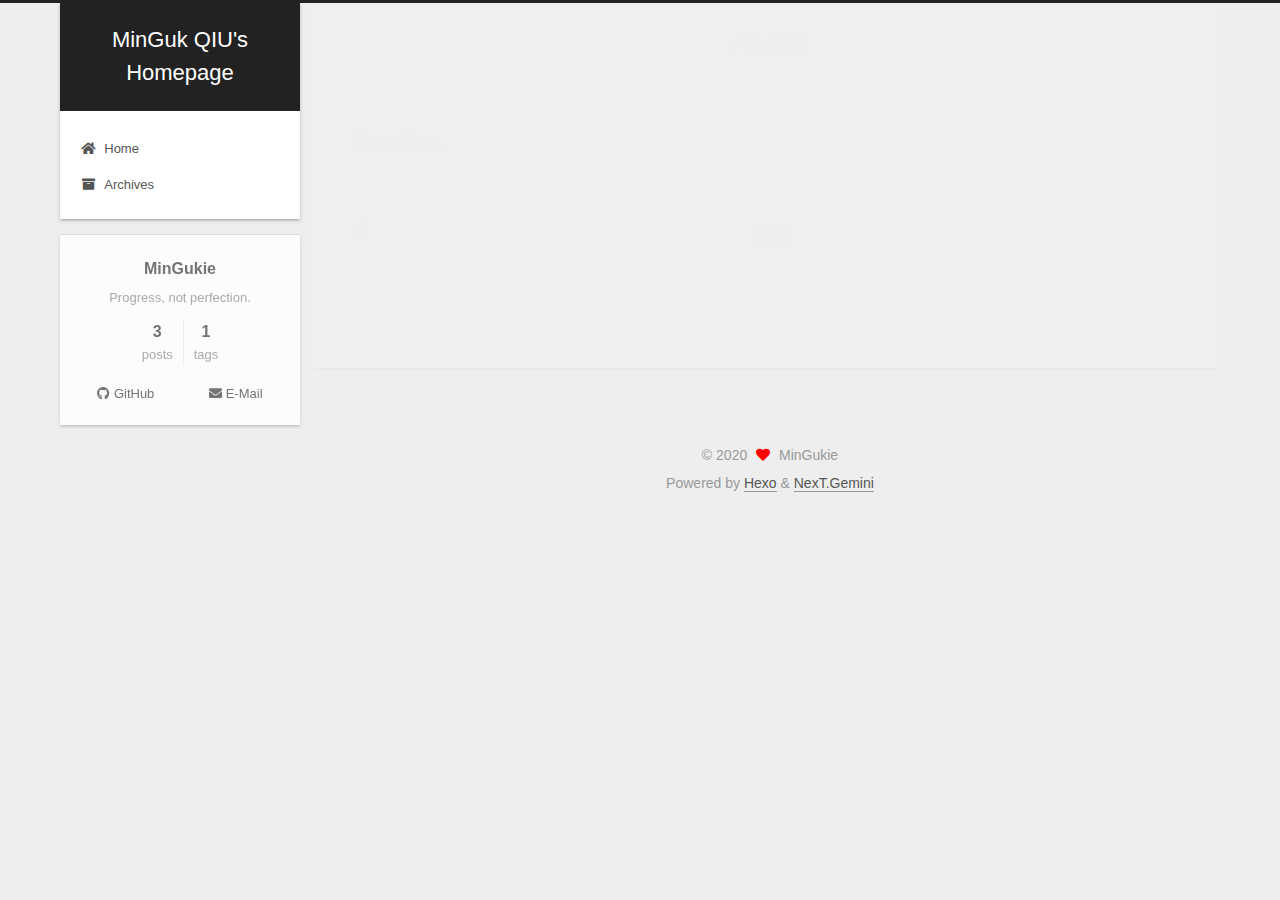
==== commit d9cccee2: "Site updated: 2020-06-20 20:49:29" ====
--- a/about/index.html
+++ b/about/index.html
@@ -120,34 +120,9 @@
     <a href="/" rel="section"><i class="fa fa-home fa-fw"></i>Home</a>
 
   </li>
-        <li class="menu-item menu-item-about">
-
-    <a href="/about/" rel="section"><i class="fa fa-user fa-fw"></i>About</a>
-
-  </li>
-        <li class="menu-item menu-item-tags">
-
-    <a href="/tags/" rel="section"><i class="fa fa-tags fa-fw"></i>Tags</a>
-
-  </li>
-        <li class="menu-item menu-item-categories">
-
-    <a href="/categories/" rel="section"><i class="fa fa-th fa-fw"></i>Categories</a>
-
-  </li>
         <li class="menu-item menu-item-archives">
 
     <a href="/archives/" rel="section"><i class="fa fa-archive fa-fw"></i>Archives</a>
-
-  </li>
-        <li class="menu-item menu-item-schedule">
-
-    <a href="/schedule/" rel="section"><i class="fa fa-calendar fa-fw"></i>Schedule</a>
-
-  </li>
-        <li class="menu-item menu-item-sitemap">
-
-    <a href="/sitemap.xml" rel="section"><i class="fa fa-sitemap fa-fw"></i>Sitemap</a>
 
   </li>
   </ul>
@@ -216,7 +191,6 @@
 
           </div>
           
-    <div class="comments" id="valine-comments"></div>
 
 <script>
   window.addEventListener('tabs:register', () => {
@@ -268,8 +242,6 @@
 
       <div class="site-overview-wrap sidebar-panel">
         <div class="site-author motion-element" itemprop="author" itemscope itemtype="http://schema.org/Person">
-    <img class="site-author-image" itemprop="image" alt="MinGukie"
-      src="/images/avatar.gif">
   <p class="site-author-name" itemprop="name">MinGukie</p>
   <div class="site-description" itemprop="description">Progress, not perfection.</div>
 </div>
@@ -293,7 +265,7 @@
         <a href="https://github.com/MingukQiu" title="GitHub → https://github.com/MingukQiu" rel="noopener" target="_blank"><i class="fab fa-github fa-fw"></i>GitHub</a>
       </span>
       <span class="links-of-author-item">
-        <a href="/qiumingu@gmail.com" title="E-Mail → qiumingu@gmail.com"><i class="fa fa-envelope fa-fw"></i>E-Mail</a>
+        <a href="mailto:qiumingu@gmail.com" title="E-Mail → mailto:qiumingu@gmail.com" rel="noopener" target="_blank"><i class="fa fa-envelope fa-fw"></i>E-Mail</a>
       </span>
   </div>
 
@@ -370,34 +342,5 @@
 
   
 
-
-<script>
-NexT.utils.loadComments(document.querySelector('#valine-comments'), () => {
-  NexT.utils.getScript('//unpkg.com/valine/dist/Valine.min.js', () => {
-    var GUEST = ['nick', 'mail', 'link'];
-    var guest = 'nick,mail,link';
-    guest = guest.split(',').filter(item => {
-      return GUEST.includes(item);
-    });
-    new Valine({
-      el         : '#valine-comments',
-      verify     : false,
-      notify     : false,
-      appId      : 'FqxH0gznSpAzngjdQYqPSKkm-gzGzoHsz',
-      appKey     : '3cEfaHCLjLedMYasPHwjASYX',
-      placeholder: "Just go go",
-      avatar     : 'mm',
-      meta       : guest,
-      pageSize   : '10' || 10,
-      visitor    : false,
-      lang       : '' || 'zh-cn',
-      path       : location.pathname,
-      recordIP   : false,
-      serverURLs : ''
-    });
-  }, window.Valine);
-});
-</script>
-
 </body>
 </html>
--- a/css/main.css
+++ b/css/main.css
@@ -1168,7 +1168,7 @@
 }
 .links-of-author a::before,
 .links-of-author span.exturl::before {
-  background: #cdafa6;
+  background: #46a70d;
   border-radius: 50%;
   content: ' ';
   display: inline-block;
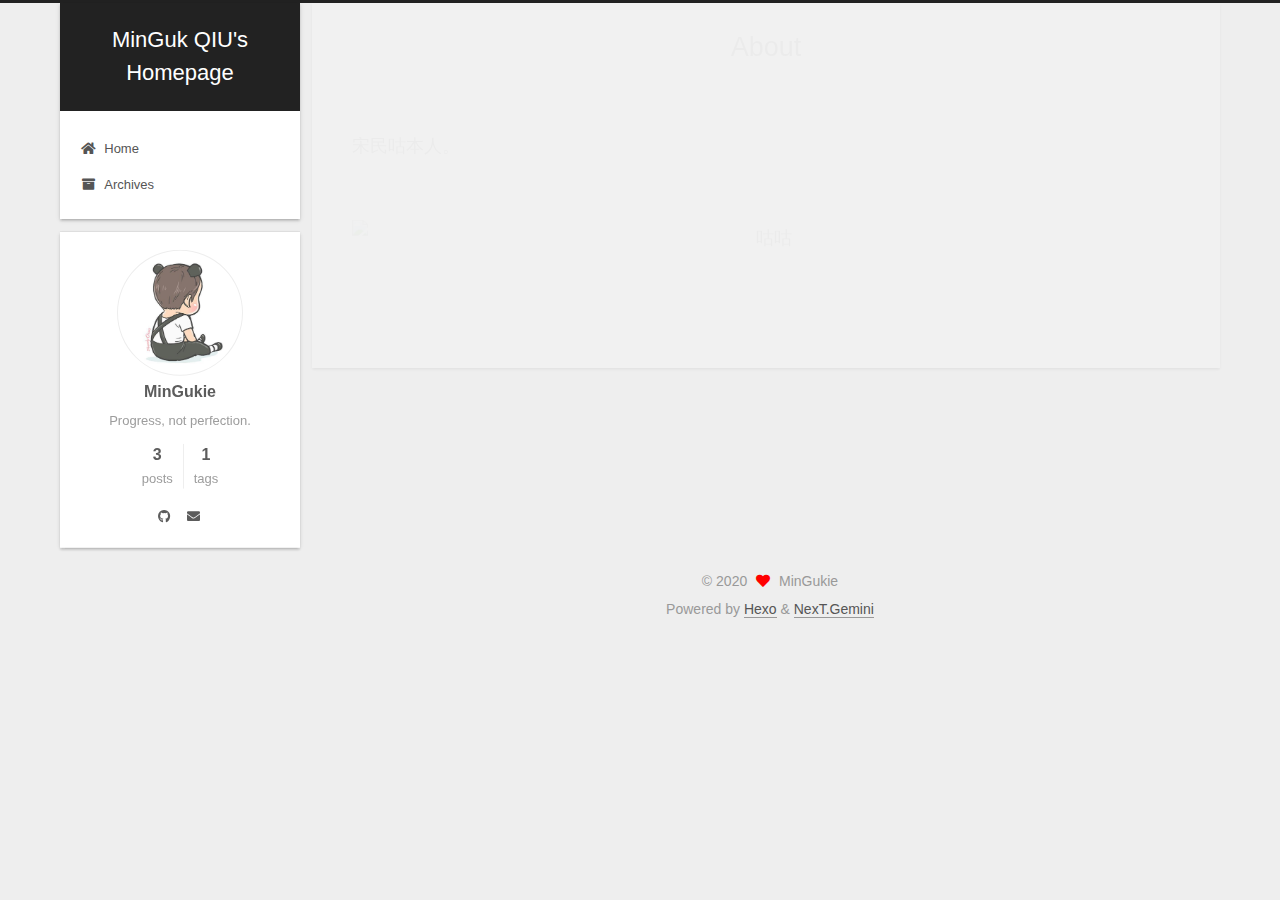
==== commit fe95f940: "Site updated: 2020-06-20 21:04:29" ====
--- a/about/index.html
+++ b/about/index.html
@@ -242,6 +242,8 @@
 
       <div class="site-overview-wrap sidebar-panel">
         <div class="site-author motion-element" itemprop="author" itemscope itemtype="http://schema.org/Person">
+    <img class="site-author-image" itemprop="image" alt="MinGukie"
+      src="/images/mingu.png">
   <p class="site-author-name" itemprop="name">MinGukie</p>
   <div class="site-description" itemprop="description">Progress, not perfection.</div>
 </div>
@@ -262,10 +264,10 @@
 </div>
   <div class="links-of-author motion-element">
       <span class="links-of-author-item">
-        <a href="https://github.com/MingukQiu" title="GitHub → https://github.com/MingukQiu" rel="noopener" target="_blank"><i class="fab fa-github fa-fw"></i>GitHub</a>
+        <a href="https://github.com/MingukQiu" title="GitHub → https://github.com/MingukQiu" rel="noopener" target="_blank"><i class="fab fa-github fa-fw"></i></a>
       </span>
       <span class="links-of-author-item">
-        <a href="mailto:qiumingu@gmail.com" title="E-Mail → mailto:qiumingu@gmail.com" rel="noopener" target="_blank"><i class="fa fa-envelope fa-fw"></i>E-Mail</a>
+        <a href="mailto:qiumingu@gmail.com" title="E-Mail → mailto:qiumingu@gmail.com" rel="noopener" target="_blank"><i class="fa fa-envelope fa-fw"></i></a>
       </span>
   </div>
 
--- a/css/main.css
+++ b/css/main.css
@@ -18,6 +18,34 @@
   --btn-default-hover-color: #fff;
   --btn-default-hover-border-color: #222;
 }
+@media (prefers-color-scheme: dark) {
+  :root {
+    --body-bg-color: #282828;
+    --content-bg-color: #333;
+    --card-bg-color: #555;
+    --text-color: #ccc;
+    --blockquote-color: #bbb;
+    --link-color: #ccc;
+    --link-hover-color: #eee;
+    --brand-color: #ddd;
+    --brand-hover-color: #ddd;
+    --table-row-odd-bg-color: #282828;
+    --table-row-hover-bg-color: #363636;
+    --menu-item-bg-color: #555;
+    --btn-default-bg: #222;
+    --btn-default-color: #ccc;
+    --btn-default-border-color: #555;
+    --btn-default-hover-bg: #666;
+    --btn-default-hover-color: #ccc;
+    --btn-default-hover-border-color: #666;
+  }
+  img {
+    opacity: 0.75;
+  }
+  img:hover {
+    opacity: 0.9;
+  }
+}
 html {
   line-height: 1.15; /* 1 */
   -webkit-text-size-adjust: 100%; /* 2 */
@@ -1141,6 +1169,13 @@
   margin: 0 auto;
   max-width: 120px;
   padding: 2px;
+  border-radius: 50%;
+}
+.site-author-image {
+  transition: transform 1s ease-out;
+}
+.site-author-image:hover {
+  transform: rotateZ(360deg);
 }
 .site-author-name {
   color: var(--text-color);
@@ -1168,7 +1203,7 @@
 }
 .links-of-author a::before,
 .links-of-author span.exturl::before {
-  background: #46a70d;
+  background: #7c6aff;
   border-radius: 50%;
   content: ' ';
   display: inline-block;
@@ -1512,7 +1547,7 @@
   }
 }
 .post-body {
-  font-family: 'Lato', "PingFang SC", "Microsoft YaHei", sans-serif;
+  font-family: 'Georgia', 'Lato', "PingFang SC", "Microsoft YaHei", sans-serif;
   overflow-wrap: break-word;
   word-wrap: break-word;
 }
@@ -1810,7 +1845,7 @@
 }
 .posts-expand .post-meta {
   color: #999;
-  font-family: 'Lato', "PingFang SC", "Microsoft YaHei", sans-serif;
+  font-family: 'Georgia', 'Lato', "PingFang SC", "Microsoft YaHei", sans-serif;
   font-size: 0.75em;
   margin: 3px 0 60px 0;
   text-align: center;
@@ -2401,7 +2436,6 @@
 }
 .links-of-author-item {
   margin: 5px 0 0;
-  width: 50%;
 }
 .links-of-author-item a,
 .links-of-author-item span.exturl {
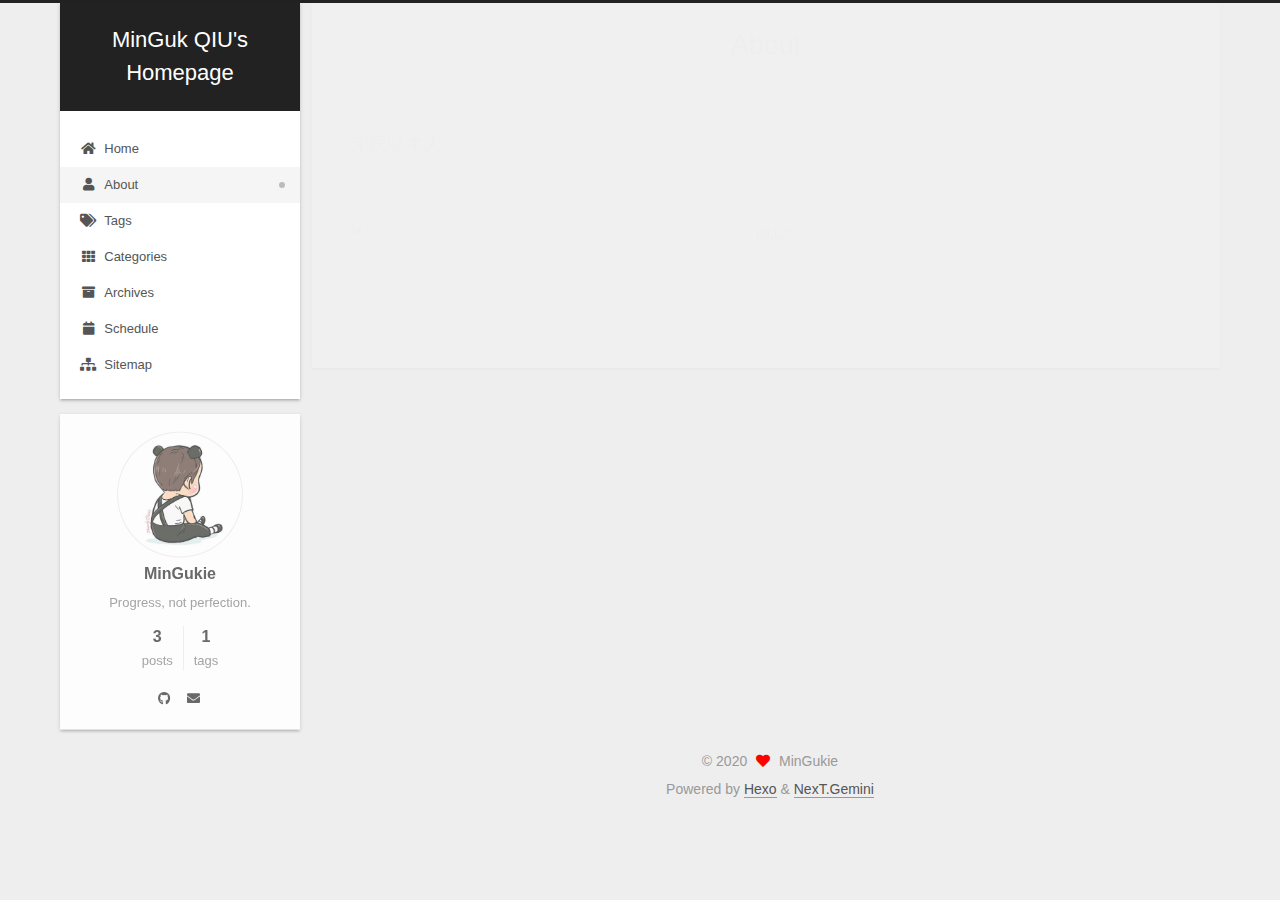
==== commit 752bb2c0: "Site updated: 2020-06-20 21:15:47" ====
--- a/about/index.html
+++ b/about/index.html
@@ -120,9 +120,34 @@
     <a href="/" rel="section"><i class="fa fa-home fa-fw"></i>Home</a>
 
   </li>
+        <li class="menu-item menu-item-about">
+
+    <a href="/about/" rel="section"><i class="fa fa-user fa-fw"></i>About</a>
+
+  </li>
+        <li class="menu-item menu-item-tags">
+
+    <a href="/tags/" rel="section"><i class="fa fa-tags fa-fw"></i>Tags</a>
+
+  </li>
+        <li class="menu-item menu-item-categories">
+
+    <a href="/categories/" rel="section"><i class="fa fa-th fa-fw"></i>Categories</a>
+
+  </li>
         <li class="menu-item menu-item-archives">
 
     <a href="/archives/" rel="section"><i class="fa fa-archive fa-fw"></i>Archives</a>
+
+  </li>
+        <li class="menu-item menu-item-schedule">
+
+    <a href="/schedule/" rel="section"><i class="fa fa-calendar fa-fw"></i>Schedule</a>
+
+  </li>
+        <li class="menu-item menu-item-sitemap">
+
+    <a href="/sitemap.xml" rel="section"><i class="fa fa-sitemap fa-fw"></i>Sitemap</a>
 
   </li>
   </ul>
--- a/css/main.css
+++ b/css/main.css
@@ -746,8 +746,6 @@
   margin-bottom: 20px;
   padding: 1em;
   position: relative;
-  border: 1px solid #eee;
-  border-left-width: 5px;
 }
 .post-body .note h2,
 .post-body .note h3,
@@ -1203,7 +1201,7 @@
 }
 .links-of-author a::before,
 .links-of-author span.exturl::before {
-  background: #7c6aff;
+  background: #e2eb4f;
   border-radius: 50%;
   content: ' ';
   display: inline-block;
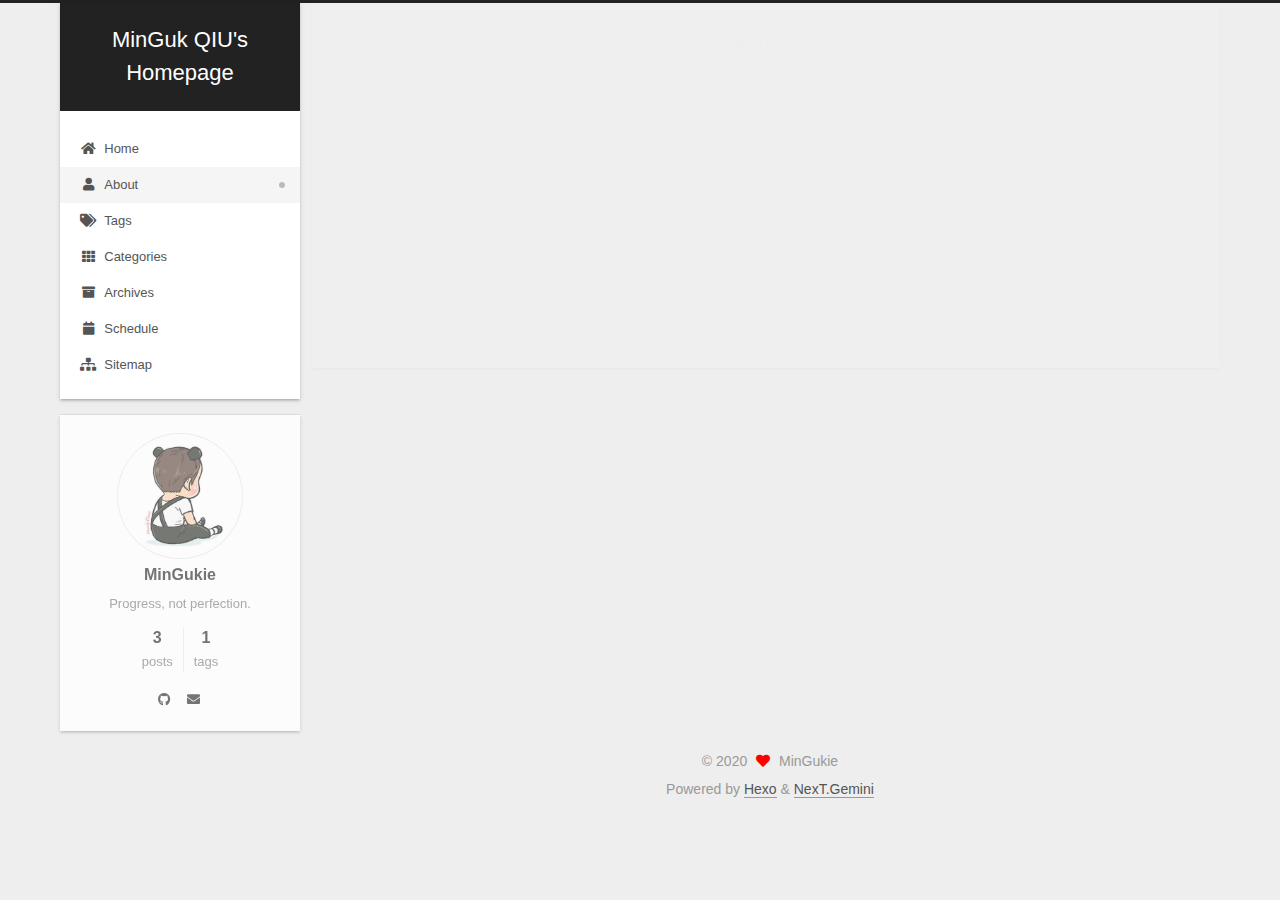
==== commit a76acfd6: "Site updated: 2020-06-20 21:25:49" ====
--- a/about/index.html
+++ b/about/index.html
@@ -17,7 +17,7 @@
 
 <script id="hexo-configurations">
     var NexT = window.NexT || {};
-    var CONFIG = {"hostname":"yoursite.com","root":"/","scheme":"Gemini","version":"7.8.0","exturl":false,"sidebar":{"position":"left","display":"post","padding":18,"offset":12,"onmobile":false},"copycode":{"enable":false,"show_result":false,"style":null},"back2top":{"enable":true,"sidebar":false,"scrollpercent":false},"bookmark":{"enable":false,"color":"#222","save":"auto"},"fancybox":false,"mediumzoom":false,"lazyload":false,"pangu":false,"comments":{"style":"tabs","active":null,"storage":true,"lazyload":false,"nav":null},"algolia":{"hits":{"per_page":10},"labels":{"input_placeholder":"Search for Posts","hits_empty":"We didn't find any results for the search: ${query}","hits_stats":"${hits} results found in ${time} ms"}},"localsearch":{"enable":false,"trigger":"auto","top_n_per_article":1,"unescape":false,"preload":false},"motion":{"enable":true,"async":false,"transition":{"post_block":"fadeIn","post_header":"slideDownIn","post_body":"slideDownIn","coll_header":"slideLeftIn","sidebar":"slideUpIn"}}};
+    var CONFIG = {"hostname":"yoursite.com","root":"/","scheme":"Gemini","version":"7.8.0","exturl":false,"sidebar":{"position":"left","display":"post","padding":18,"offset":12,"onmobile":false},"copycode":{"enable":true,"show_result":false,"style":null},"back2top":{"enable":true,"sidebar":false,"scrollpercent":false},"bookmark":{"enable":false,"color":"#222","save":"auto"},"fancybox":false,"mediumzoom":false,"lazyload":false,"pangu":false,"comments":{"style":"tabs","active":null,"storage":true,"lazyload":false,"nav":null},"algolia":{"hits":{"per_page":10},"labels":{"input_placeholder":"Search for Posts","hits_empty":"We didn't find any results for the search: ${query}","hits_stats":"${hits} results found in ${time} ms"}},"localsearch":{"enable":false,"trigger":"auto","top_n_per_article":1,"unescape":false,"preload":false},"motion":{"enable":true,"async":false,"transition":{"post_block":"fadeIn","post_header":"slideDownIn","post_body":"slideDownIn","coll_header":"slideLeftIn","sidebar":"slideUpIn"}}};
   </script>
 
   <meta name="description" content="宋民咕本人。">
--- a/css/main.css
+++ b/css/main.css
@@ -410,10 +410,35 @@
   transform: rotate(45deg);
   top: -5px;
 }
+.highlight-container {
+  position: relative;
+}
+.highlight-container:hover .copy-btn,
+.highlight-container .copy-btn:focus {
+  opacity: 1;
+}
+.copy-btn {
+  color: #333;
+  cursor: pointer;
+  line-height: 1.6;
+  opacity: 0;
+  padding: 2px 6px;
+  position: absolute;
+  transition-delay: 0s;
+  transition-duration: 0.2s;
+  transition-timing-function: ease-in-out;
+  background-color: #eee;
+  background-image: linear-gradient(#fcfcfc, #eee);
+  border: 1px solid #d5d5d5;
+  border-radius: 3px;
+  font-size: 0.8125em;
+  right: 4px;
+  top: 8px;
+}
 .highlight,
 pre {
-  background: #f7f7f7;
-  color: #4d4d4c;
+  background: #1d1f21;
+  color: #c5c8c6;
   line-height: 1.6;
   margin: 0 auto 20px;
 }
@@ -430,7 +455,7 @@
   word-wrap: break-word;
 }
 .highlight *::selection {
-  background: #d6d6d6;
+  background: #373b41;
 }
 .highlight pre {
   border: 0;
@@ -447,8 +472,8 @@
   padding: 0;
 }
 .highlight figcaption {
-  background: #eff2f3;
-  color: #4d4d4c;
+  background: #000;
+  color: #c5c8c6;
   display: flex;
   font-size: 0.875em;
   justify-content: space-between;
@@ -456,10 +481,10 @@
   padding: 0.5em;
 }
 .highlight figcaption a {
-  color: #4d4d4c;
+  color: #c5c8c6;
 }
 .highlight figcaption a:hover {
-  border-bottom-color: #4d4d4c;
+  border-bottom-color: #c5c8c6;
 }
 .highlight .gutter {
   -moz-user-select: none;
@@ -468,14 +493,14 @@
   user-select: none;
 }
 .highlight .gutter pre {
-  background: #eff2f3;
-  color: #869194;
+  background: #000;
+  color: #888f96;
   padding-left: 10px;
   padding-right: 10px;
   text-align: right;
 }
 .highlight .code pre {
-  background: #f7f7f7;
+  background: #1d1f21;
   padding-left: 10px;
   width: 100%;
 }
@@ -491,26 +516,26 @@
 }
 pre code {
   background: none;
-  color: #4d4d4c;
+  color: #c5c8c6;
   font-size: 0.875em;
   padding: 0;
   text-shadow: none;
 }
 pre .deletion {
-  background: #fdd;
+  background: #800000;
 }
 pre .addition {
-  background: #dfd;
+  background: #008000;
 }
 pre .meta {
-  color: #eab700;
+  color: #f0c674;
   -moz-user-select: none;
   -ms-user-select: none;
   -webkit-user-select: none;
   user-select: none;
 }
 pre .comment {
-  color: #8e908c;
+  color: #969896;
 }
 pre .variable,
 pre .attribute,
@@ -525,7 +550,7 @@
 pre .css .id,
 pre .css .class,
 pre .css .pseudo {
-  color: #c82829;
+  color: #c66;
 }
 pre .number,
 pre .preprocessor,
@@ -535,7 +560,7 @@
 pre .params,
 pre .constant,
 pre .command {
-  color: #f5871f;
+  color: #de935f;
 }
 pre .ruby .class .title,
 pre .css .rules .attribute,
@@ -548,11 +573,11 @@
 pre .xml .cdata,
 pre .special,
 pre .formula {
-  color: #718c00;
+  color: #b5bd68;
 }
 pre .title,
 pre .css .hexcolor {
-  color: #3e999f;
+  color: #8abeb7;
 }
 pre .function,
 pre .python .decorator,
@@ -562,11 +587,11 @@
 pre .perl .sub,
 pre .javascript .title,
 pre .coffeescript .title {
-  color: #4271ae;
+  color: #81a2be;
 }
 pre .keyword,
 pre .javascript .function {
-  color: #8959a8;
+  color: #b294bb;
 }
 .blockquote-center {
   border-left: none;
@@ -1201,7 +1226,7 @@
 }
 .links-of-author a::before,
 .links-of-author span.exturl::before {
-  background: #e2eb4f;
+  background: #d2ece7;
   border-radius: 50%;
   content: ' ';
   display: inline-block;
